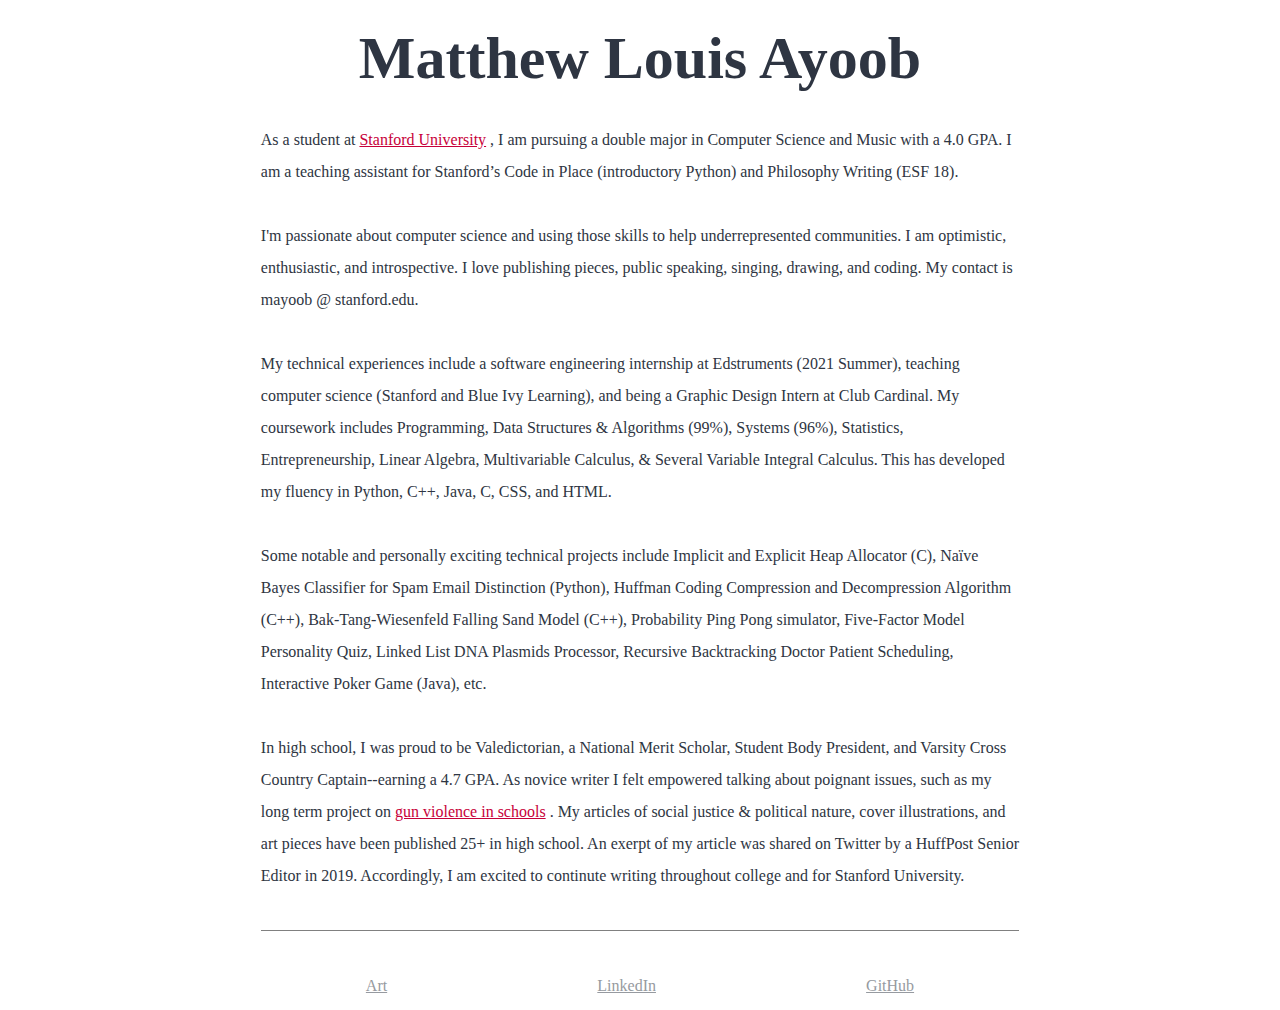
==== index.html @ e0139ad5 "Update index.html" ====
<!DOCTYPE html>
<link rel="apple-touch-icon" sizes="180x180" href="/apple-touch-icon.png">
<link rel="icon" type="image/png" sizes="32x32" href="/favicon-32x32.png">
<link rel="icon" type="image/png" sizes="16x16" href="/favicon-16x16.png">
<link rel="manifest" href="/site.webmanifest">
<html>
    <head>
        <title>Plates</title>
        <meta http-equiv="Content-Type" content="text/html; charset=UTF-8">
        <meta name="viewport" content="width=device-width, initial-scale=1">
        <link rel="stylesheet" href="matthewayoob.css">
        <link rel="stylesheet" href="style.css">
    </head>
    <body>
        <div class = "content">
            <h1> Matthew Louis Ayoob </h1>
<!-- <img class="image" src="headshot.jpg" style="
    max-width: 50% !important;
    height: "600" !important;
    align-self: center !important;
">            
                <p>
                    If you were to ask my friends, "What is Matthew Ayoob like?", they would most definitely respond that my art is fundamental to my personality. I was a violinist in the West Virginia Youth Strings and Symphony Orchestra for my entire high school career and was even the sole member of the West Virginia Youth Symphony's Board of Directors. Since 2011, I have studied violin. In 2017, I performed in Hungary, Slovakia, & the Czech Republic with my symphony, a cinematic experience. I was Maestro of West Virginia Youth Strings’ performance of “Slavonic Dance” in 2019 for a venue of 3,000. Since 2018, I have studied at the Academy of Music for vocal performance, having 6 solo recitals (performing one each in Italian and French). As a National Anthem Vocal Soloist, I performed at sporting events and heritage festivals 11 times. Studio art has been a part of my life for as long as I can remember. When I attended the WV Governor's School for the Arts, studying technique strengthened my artistic passion. I was the “Crowd Favorite” art piece for the FestivALL teen art show and exhibited in Gallery Eleven/Art Walk and in the Clay Center (2016-2018). I have been cast in a plethora of lead roles in my community and my high school Drama Club. One of my greatest disappointments was the cancellation of "Into the Woods" due to COVID-19, as I was so ready to be "The Baker". My propensity toward many art forms is something I plan to continue in my pursuit of academia, and I plan to design in the future--parlaying my love of computer science and studio art. 
                </p>  -->  

                <p>                 
                As a student at 
                <a href="https://www.stanford.edu"_blank>Stanford University</a>
                , I am pursuing a double major in Computer Science and Music with a 4.0 GPA. I am a teaching assistant for Stanford’s Code in Place (introductory Python)  and Philosophy Writing (ESF 18). 
                </p>
           <!--  <p>
                My experience in coding includes java, python, html, and CSS. My long term projects in java include a poker game, a matching game, a bifid cypher cryptography project, and a data set analyzer.
            </p>  --> 
            <p> 
            I'm passionate about computer science and using those skills to help underrepresented communities. I am optimistic, enthusiastic, and introspective. I love publishing pieces, public speaking, singing, drawing, and coding. My contact is mayoob @ stanford.edu.
            </p>
            <p> 
           My technical experiences include a software engineering internship at Edstruments (2021 Summer), teaching computer science (Stanford and Blue Ivy Learning), and being a Graphic Design Intern at Club Cardinal. My coursework includes Programming, Data Structures & Algorithms (99%), Systems (96%), Statistics, Entrepreneurship, Linear Algebra, Multivariable Calculus, & Several Variable Integral Calculus. This has developed my fluency in Python, C++, Java, C, CSS, and HTML.
            </p>
             <p> 
            Some notable and personally exciting technical projects include Implicit and Explicit Heap Allocator (C), Naïve Bayes Classifier for Spam Email Distinction (Python), Huffman Coding Compression and Decompression Algorithm (C++), Bak-Tang-Wiesenfeld Falling Sand Model (C++), Probability Ping Pong simulator, Five-Factor Model Personality Quiz, Linked List DNA Plasmids Processor, Recursive Backtracking Doctor Patient Scheduling, Interactive Poker Game (Java), etc.
            </p>
             <p> 
            In high school, I was proud to be Valedictorian, a National Merit Scholar, Student Body President, and Varsity Cross Country Captain--earning a 4.7 GPA.  As novice writer I felt empowered talking about poignant issues, such as my long term project on 
                <a href="https://www.wvgazettemail.com/flipside/flipside_opinion/is-arming-teachers-the-answer-to-school-shootings-flipside/article_0d3d2e66-1cf5-5d68-972a-c337033ba9de.html"_blank>gun violence in schools</a>
                . My articles of social justice & political nature, cover illustrations, and art pieces have been published 25+ in high school. An exerpt of my article was shared on Twitter by a HuffPost Senior Editor in 2019. Accordingly, I am excited to continute writing throughout college and for Stanford University.
                 </p>
      <!--     
            My community involvement ranges from 31x published articles (Stanford Daily, WV Gazette Mail) with an article shared by HuffPost Senior Editor, 20x National Anthem Soloist, Awarded Visual Artist (Expressionism, Pointillism), Violin performances in Hungary, Slovakia, & the Czech Republic (2017),  Stanford Music Scholarship (4x), HRI Fellowship, Multiracial Identified Community Fellowship, Stanford Education/Youth Development Fellow, ASES Business Society, AP Scholar with Distinction (2x), & WV Governor’s School Scholarship (4x), and being a frequent tutor in computer science and english. 
                Throughout my high school career, I frequently was published in my state's largest paper, 
                <a href="https://www.wvgazettemail.com/search/?sd=desc&l=25&sort=relevance&f=html&t=article%2Cvideo%2Cyoutube%2Ccollection&app=editorial&nsa=eedition&q=Matthew+Ayoob"_blank>The West Virginia Gazette-Mail</a>
                . As novice writer I felt empowered talking about poignant issues, such as my long term project on 
                <a href="https://www.wvgazettemail.com/flipside/flipside_opinion/is-arming-teachers-the-answer-to-school-shootings-flipside/article_0d3d2e66-1cf5-5d68-972a-c337033ba9de.html"_blank>gun violence in schools</a>
                . My articles of social justice & political nature, cover illustrations, and art pieces have been published 25+ in high school. An exerpt of my article was shared on Twitter by a HuffPost Senior Editor in 2019. Accordingly, I am excited to continute writing throughout college and for Stanford University.
            </p>
            <p> 
                I was honored to be a National Merit Finalist and valedictorian of my high school, finishing with a GPA of 4.66, the highest possible. I was the sole candidate from my high school for the U.S. Presidential Scholars Program and placed at West Virginia Math Field Day in 2020. My academic prowess was also applied to my AP tests, being awarded AP Scholar with Distinction in 2019 and 2020. However, I knew I could not focus my energy merely in the classroom. I was proud to be elected as class representative all my years of high school and for that to culminate in Student Body President my senior year. In Cross Country, I worked my way to be Varsity Captain in both junior and senior year after running since sixth grade. 
                Each summer, being selected for and attending every West Virginia Governor's School led me to design an original product ("Caja Case"), diversify my artistic portfolio, brainstorm energy alternatives, and break down casino games mathematically. When I was not enjoying those enriching camps, I would spend my free time as a volunteer for the Ronald McDonald House Charities. Words cannot describe how my time there shifted my world view, opening mind to life's relativity.
            </p>
            <p>
                Early sophomore year, I started my own tutoring business.
              <!--   <a href="https://www.facebook.com/MatthewAyoobTutoringService/"_blank>Matthew Tutors </a>  --> 
        <hr>
        <ul class="links">
                <li>
                    <a href="https://instagram.com/ayomatthew" class="footer">Art</a>
                </li>
                <li>
                    <a href="https://www.linkedin.com/in/matthewayoob/" class="footer">LinkedIn</a>
                </li>
                <li>
                    <a href="https://github.com/matthewayoob" class="footer">GitHub</a>
                </li>
             
         
               
            </ul>
        </div>
    </body>
</html>
---- matthewayoob.css ----
matthewayoob.css
/* The classes */

body {
    display: flex;
    justify-content: center;

    width: 100%;
    height: 100%;
    min-height: 596px;
    margin: 0;
    box-sizing: border-box;
    background:  #FEFCFF;

    -webkit-font-smoothing: antialiased;
    -moz-osx-font-smoothing: grayscale;
}

.content {
    display: flex;
    flex-direction: column;
    align-items: left;
    justify-content: center;
    margin: auto;

    max-width: 60%;
    width: 100%;
    height: auto;
    padding: 0 24px;
}

hr {
    display: block;
    box-sizing: border-box;

    height: 40px;
    margin: 0;
    border: none;
    border-top: 1px solid #808080;
    background: none;
    margin-top: 22px;
    display: flex;
    justify-content: center;
}

ul.links {
    display: flex;
    flex-wrap: wrap;

    margin: 0; 
    padding: 0;
    list-style: none;
}

ul.links>li {
    margin: auto;
    font-size: 16px;
    font-family: 'PT Serif', Georgia, serif;
    font-style: normal;
    font-weight: normal;
    color: #C70039;
    line-height: 32px;
}

/* Text */

h1 {
    font-size: 60px;
    font-family: 'Cormorant Garamond', Georgia, serif;
    font-style: normal;
    font-weight: bold;
    color: #2E3542;
    line-height: 40px;
    margin: auto;
    padding: 30px 0px 30px 0px;
}

p {
    font-size: 16px;
    font-family: 'PT Serif', Georgia, serif;
    font-style: normal;
    font-weight: normal;
    color: #2E3542;
    line-height: 32px;
}

::selection {
    background: #fcdcde;
    color: #000000; 
}
  
::-moz-selection {
    background: #fcdcde;
    color: #C70039; 
}

a {
    color: #C70039;
}

a:hover {
    color:#adb1ff;
}

a.footer {
    color: #969AA0;
}

a.footer:hover {
    color: #C0C2C6;
}

/* Queries */

@media only screen and (max-width: 400px) {
    body {
        height: auto;
    }
    .content {
        justify-content: flex-start;
        padding: 48px 24px;
        max-width: 85% !important;
    }
img {
    max-width: 80% !important;
    height: auto !important;
    align-self: center !important;
}

}

}
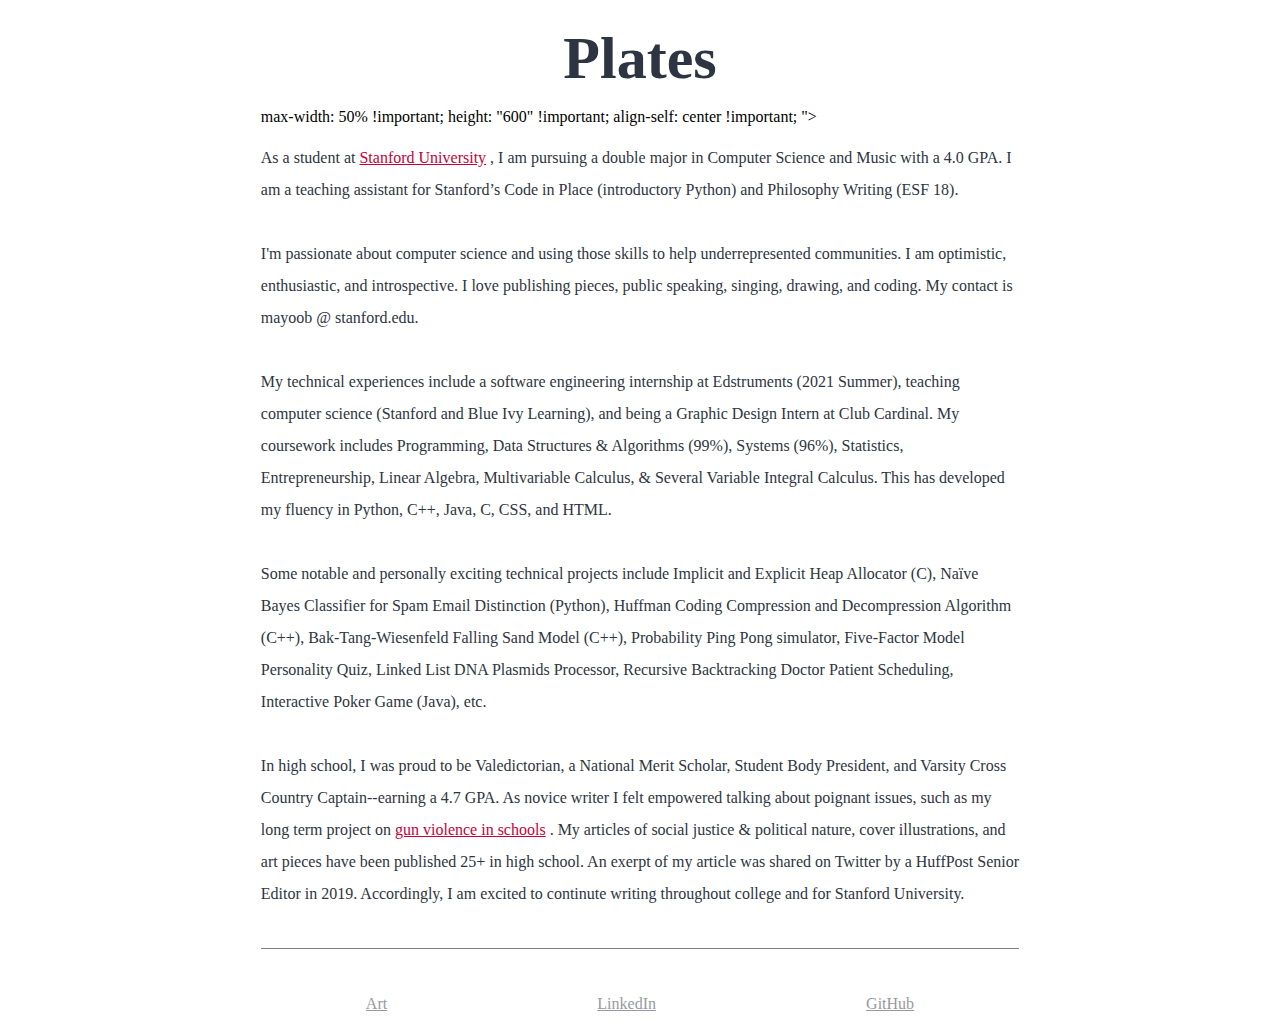
==== commit 6831f0fd: "Update index.html" ====
--- a/index.html
+++ b/index.html
@@ -13,15 +13,11 @@
     </head>
     <body>
         <div class = "content">
-            <h1> Matthew Louis Ayoob </h1>
-<!-- <img class="image" src="headshot.jpg" style="
+            <h1>Plates </h1>
     max-width: 50% !important;
     height: "600" !important;
     align-self: center !important;
 ">            
-                <p>
-                    If you were to ask my friends, "What is Matthew Ayoob like?", they would most definitely respond that my art is fundamental to my personality. I was a violinist in the West Virginia Youth Strings and Symphony Orchestra for my entire high school career and was even the sole member of the West Virginia Youth Symphony's Board of Directors. Since 2011, I have studied violin. In 2017, I performed in Hungary, Slovakia, & the Czech Republic with my symphony, a cinematic experience. I was Maestro of West Virginia Youth Strings’ performance of “Slavonic Dance” in 2019 for a venue of 3,000. Since 2018, I have studied at the Academy of Music for vocal performance, having 6 solo recitals (performing one each in Italian and French). As a National Anthem Vocal Soloist, I performed at sporting events and heritage festivals 11 times. Studio art has been a part of my life for as long as I can remember. When I attended the WV Governor's School for the Arts, studying technique strengthened my artistic passion. I was the “Crowd Favorite” art piece for the FestivALL teen art show and exhibited in Gallery Eleven/Art Walk and in the Clay Center (2016-2018). I have been cast in a plethora of lead roles in my community and my high school Drama Club. One of my greatest disappointments was the cancellation of "Into the Woods" due to COVID-19, as I was so ready to be "The Baker". My propensity toward many art forms is something I plan to continue in my pursuit of academia, and I plan to design in the future--parlaying my love of computer science and studio art. 
-                </p>  -->  
 
                 <p>                 
                 As a student at 
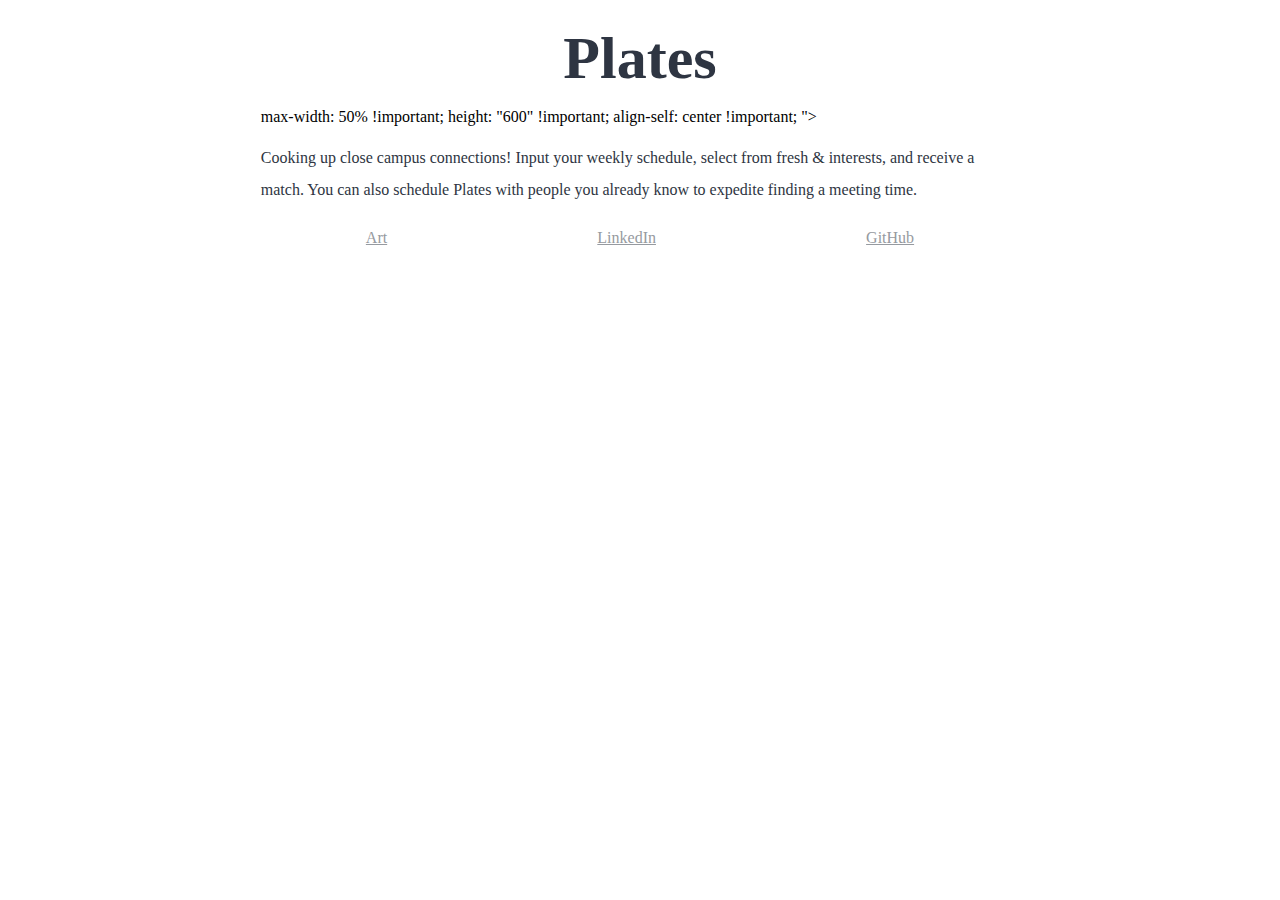
==== commit 356e002b: "Update index.html" ====
--- a/index.html
+++ b/index.html
@@ -20,43 +20,8 @@
 ">            
 
                 <p>                 
-                As a student at 
-                <a href="https://www.stanford.edu"_blank>Stanford University</a>
-                , I am pursuing a double major in Computer Science and Music with a 4.0 GPA. I am a teaching assistant for Stanford’s Code in Place (introductory Python)  and Philosophy Writing (ESF 18). 
-                </p>
-           <!--  <p>
-                My experience in coding includes java, python, html, and CSS. My long term projects in java include a poker game, a matching game, a bifid cypher cryptography project, and a data set analyzer.
-            </p>  --> 
-            <p> 
-            I'm passionate about computer science and using those skills to help underrepresented communities. I am optimistic, enthusiastic, and introspective. I love publishing pieces, public speaking, singing, drawing, and coding. My contact is mayoob @ stanford.edu.
+                Cooking up close campus connections! Input your weekly schedule, select from fresh & interests, and receive a match. You can also schedule Plates with people you already know to expedite finding a meeting time.
             </p>
-            <p> 
-           My technical experiences include a software engineering internship at Edstruments (2021 Summer), teaching computer science (Stanford and Blue Ivy Learning), and being a Graphic Design Intern at Club Cardinal. My coursework includes Programming, Data Structures & Algorithms (99%), Systems (96%), Statistics, Entrepreneurship, Linear Algebra, Multivariable Calculus, & Several Variable Integral Calculus. This has developed my fluency in Python, C++, Java, C, CSS, and HTML.
-            </p>
-             <p> 
-            Some notable and personally exciting technical projects include Implicit and Explicit Heap Allocator (C), Naïve Bayes Classifier for Spam Email Distinction (Python), Huffman Coding Compression and Decompression Algorithm (C++), Bak-Tang-Wiesenfeld Falling Sand Model (C++), Probability Ping Pong simulator, Five-Factor Model Personality Quiz, Linked List DNA Plasmids Processor, Recursive Backtracking Doctor Patient Scheduling, Interactive Poker Game (Java), etc.
-            </p>
-             <p> 
-            In high school, I was proud to be Valedictorian, a National Merit Scholar, Student Body President, and Varsity Cross Country Captain--earning a 4.7 GPA.  As novice writer I felt empowered talking about poignant issues, such as my long term project on 
-                <a href="https://www.wvgazettemail.com/flipside/flipside_opinion/is-arming-teachers-the-answer-to-school-shootings-flipside/article_0d3d2e66-1cf5-5d68-972a-c337033ba9de.html"_blank>gun violence in schools</a>
-                . My articles of social justice & political nature, cover illustrations, and art pieces have been published 25+ in high school. An exerpt of my article was shared on Twitter by a HuffPost Senior Editor in 2019. Accordingly, I am excited to continute writing throughout college and for Stanford University.
-                 </p>
-      <!--     
-            My community involvement ranges from 31x published articles (Stanford Daily, WV Gazette Mail) with an article shared by HuffPost Senior Editor, 20x National Anthem Soloist, Awarded Visual Artist (Expressionism, Pointillism), Violin performances in Hungary, Slovakia, & the Czech Republic (2017),  Stanford Music Scholarship (4x), HRI Fellowship, Multiracial Identified Community Fellowship, Stanford Education/Youth Development Fellow, ASES Business Society, AP Scholar with Distinction (2x), & WV Governor’s School Scholarship (4x), and being a frequent tutor in computer science and english. 
-                Throughout my high school career, I frequently was published in my state's largest paper, 
-                <a href="https://www.wvgazettemail.com/search/?sd=desc&l=25&sort=relevance&f=html&t=article%2Cvideo%2Cyoutube%2Ccollection&app=editorial&nsa=eedition&q=Matthew+Ayoob"_blank>The West Virginia Gazette-Mail</a>
-                . As novice writer I felt empowered talking about poignant issues, such as my long term project on 
-                <a href="https://www.wvgazettemail.com/flipside/flipside_opinion/is-arming-teachers-the-answer-to-school-shootings-flipside/article_0d3d2e66-1cf5-5d68-972a-c337033ba9de.html"_blank>gun violence in schools</a>
-                . My articles of social justice & political nature, cover illustrations, and art pieces have been published 25+ in high school. An exerpt of my article was shared on Twitter by a HuffPost Senior Editor in 2019. Accordingly, I am excited to continute writing throughout college and for Stanford University.
-            </p>
-            <p> 
-                I was honored to be a National Merit Finalist and valedictorian of my high school, finishing with a GPA of 4.66, the highest possible. I was the sole candidate from my high school for the U.S. Presidential Scholars Program and placed at West Virginia Math Field Day in 2020. My academic prowess was also applied to my AP tests, being awarded AP Scholar with Distinction in 2019 and 2020. However, I knew I could not focus my energy merely in the classroom. I was proud to be elected as class representative all my years of high school and for that to culminate in Student Body President my senior year. In Cross Country, I worked my way to be Varsity Captain in both junior and senior year after running since sixth grade. 
-                Each summer, being selected for and attending every West Virginia Governor's School led me to design an original product ("Caja Case"), diversify my artistic portfolio, brainstorm energy alternatives, and break down casino games mathematically. When I was not enjoying those enriching camps, I would spend my free time as a volunteer for the Ronald McDonald House Charities. Words cannot describe how my time there shifted my world view, opening mind to life's relativity.
-            </p>
-            <p>
-                Early sophomore year, I started my own tutoring business.
-              <!--   <a href="https://www.facebook.com/MatthewAyoobTutoringService/"_blank>Matthew Tutors </a>  --> 
-        <hr>
         <ul class="links">
                 <li>
                     <a href="https://instagram.com/ayomatthew" class="footer">Art</a>
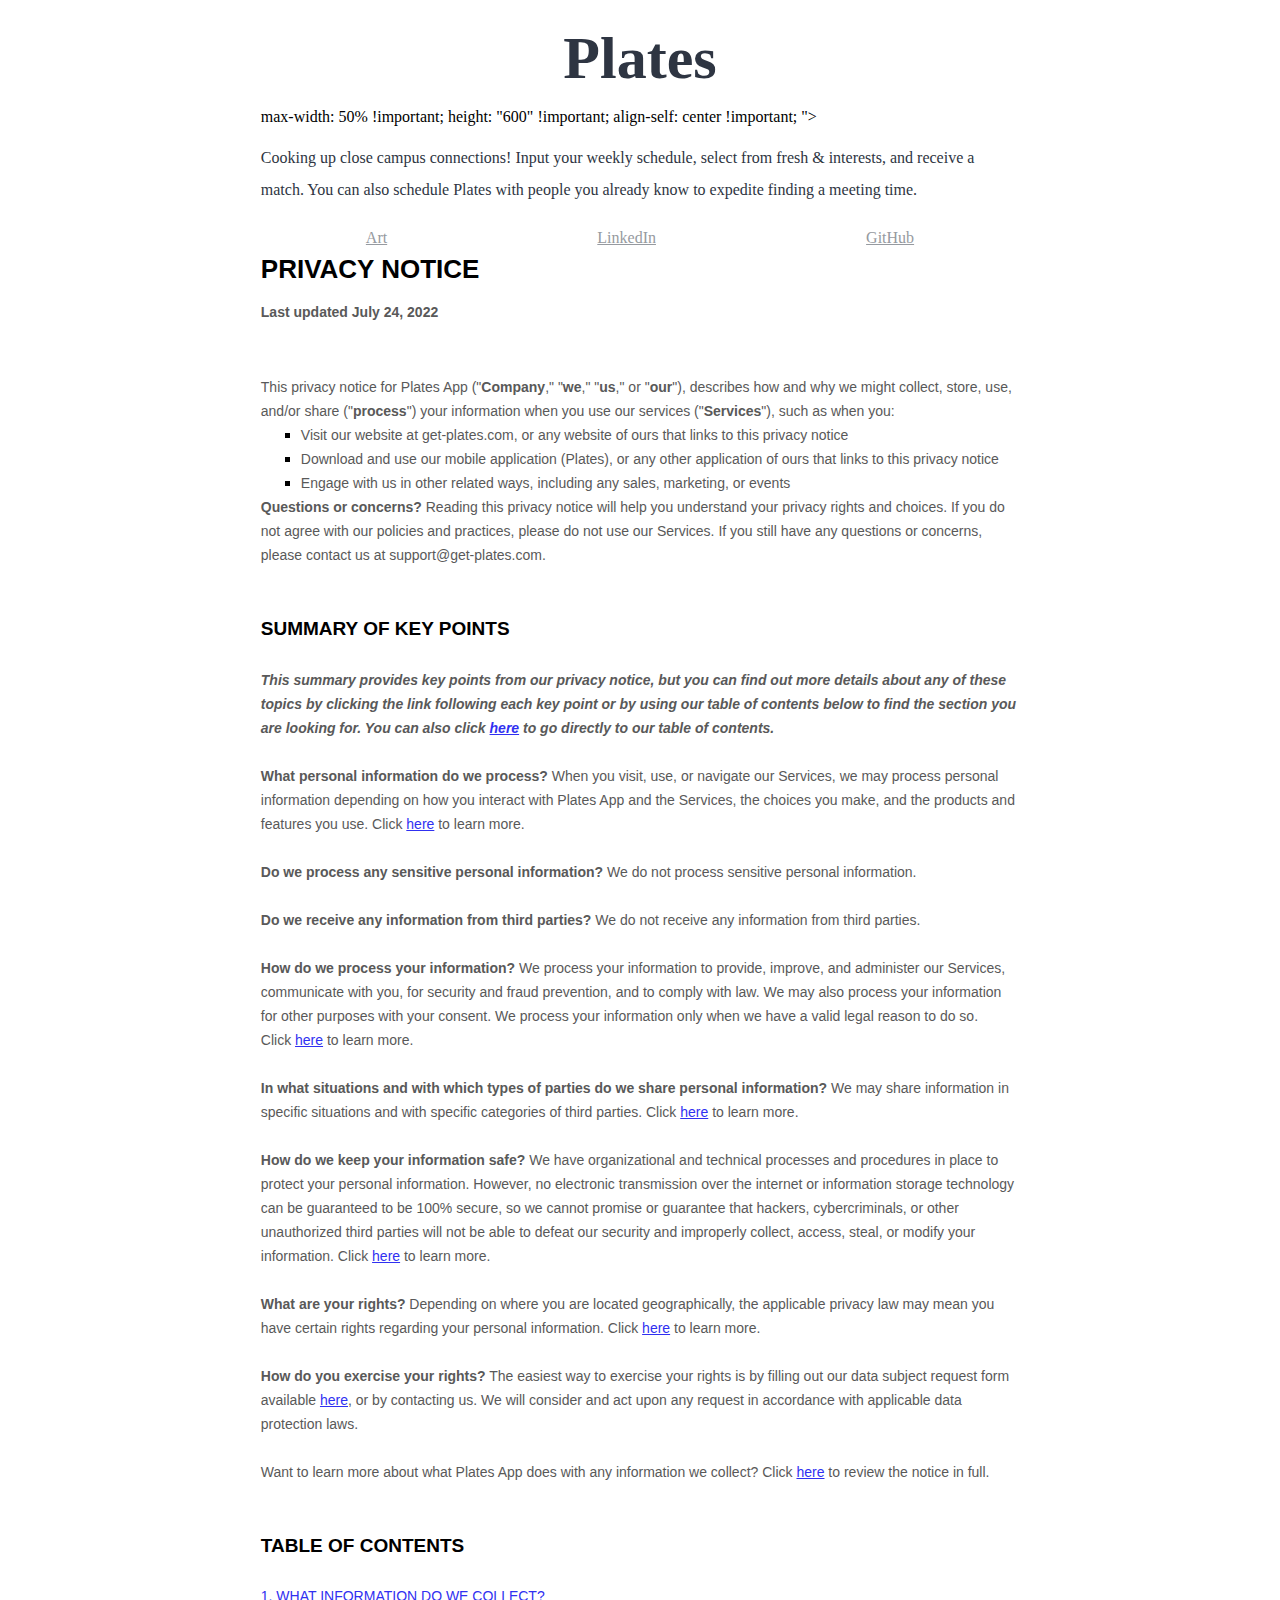
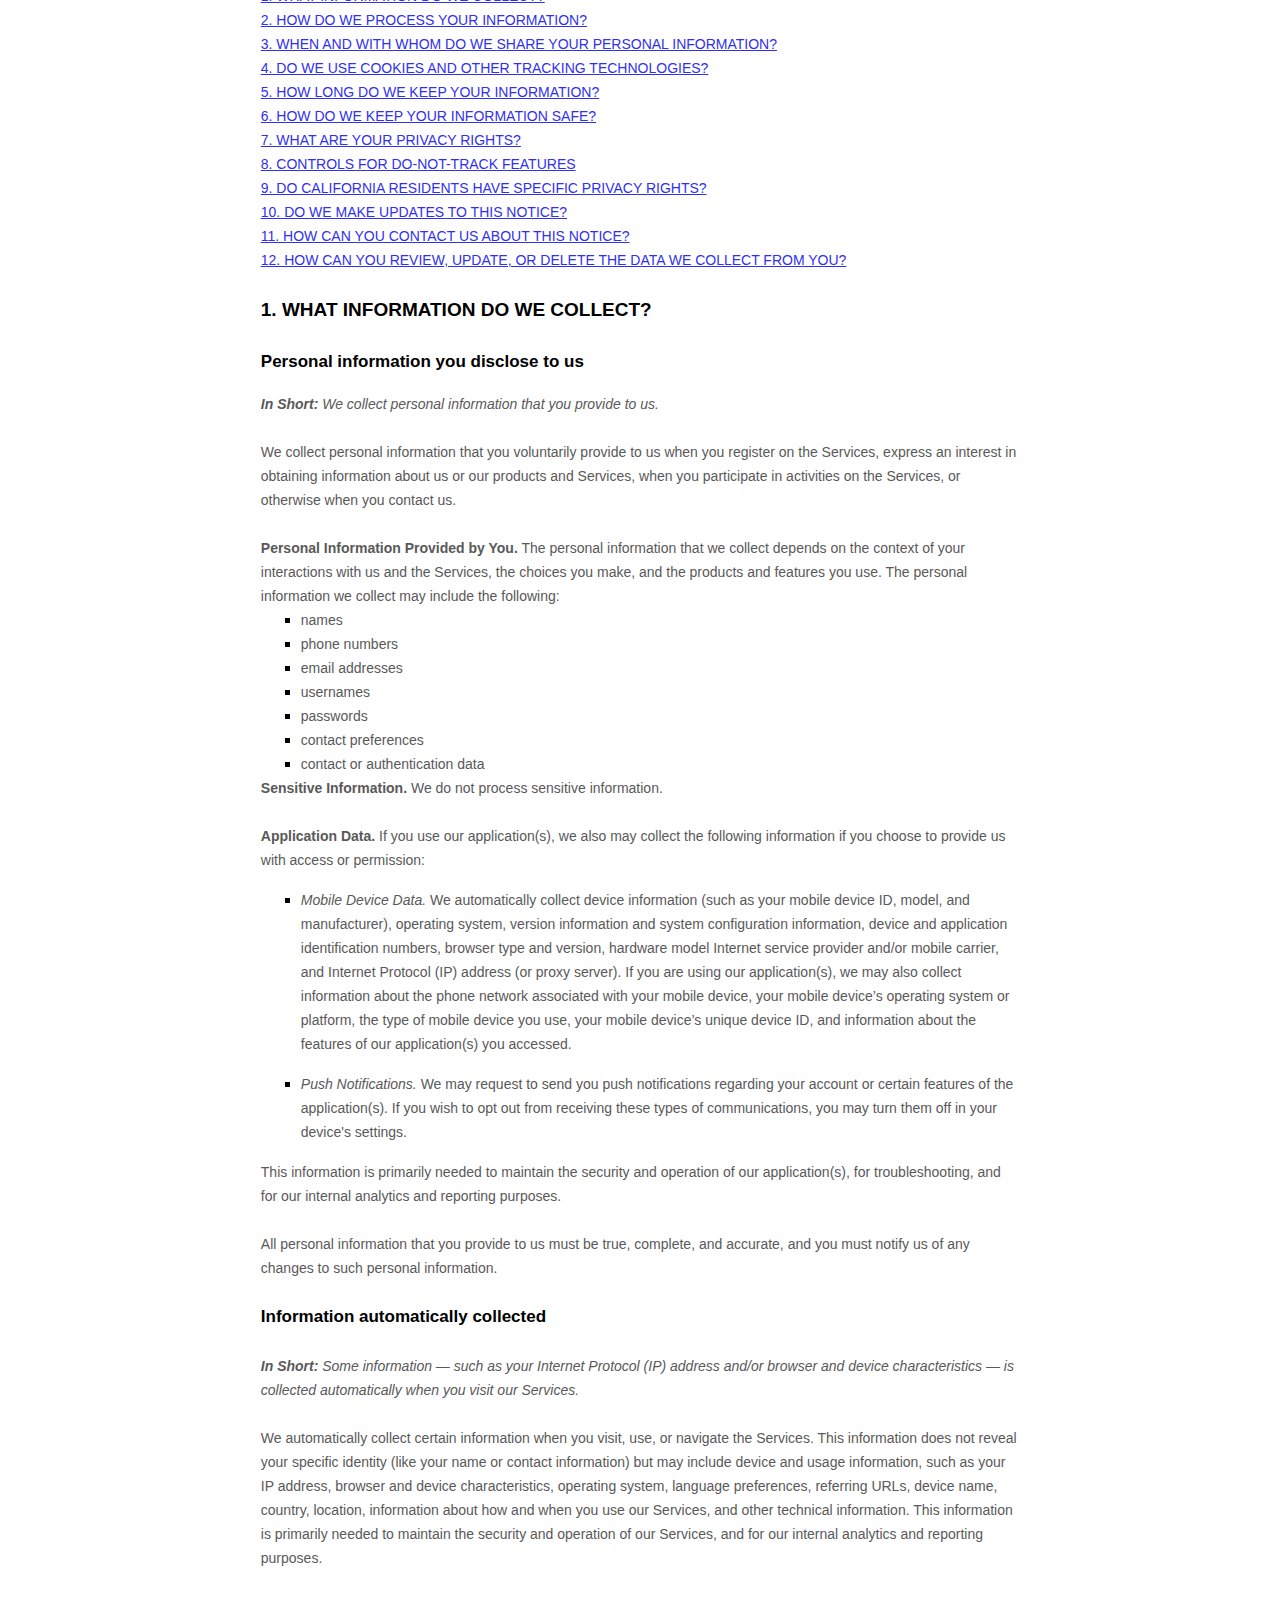
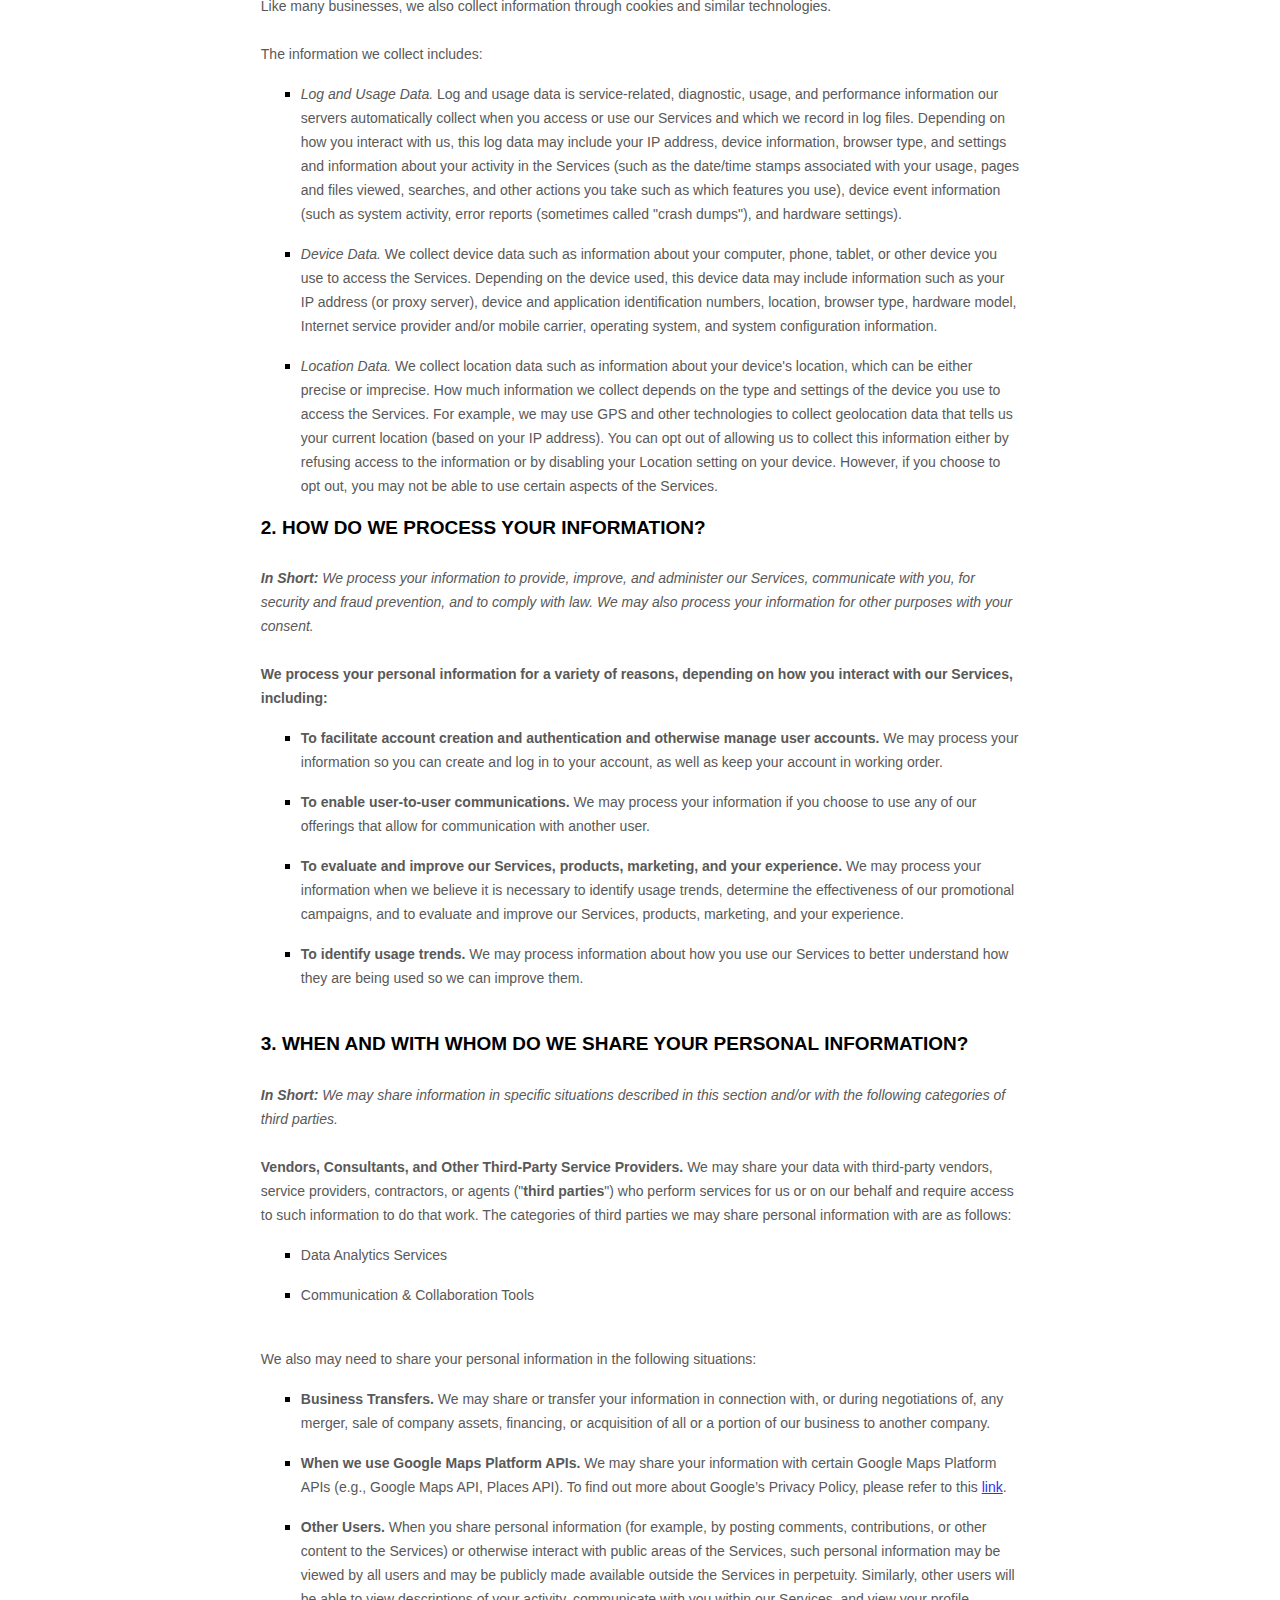
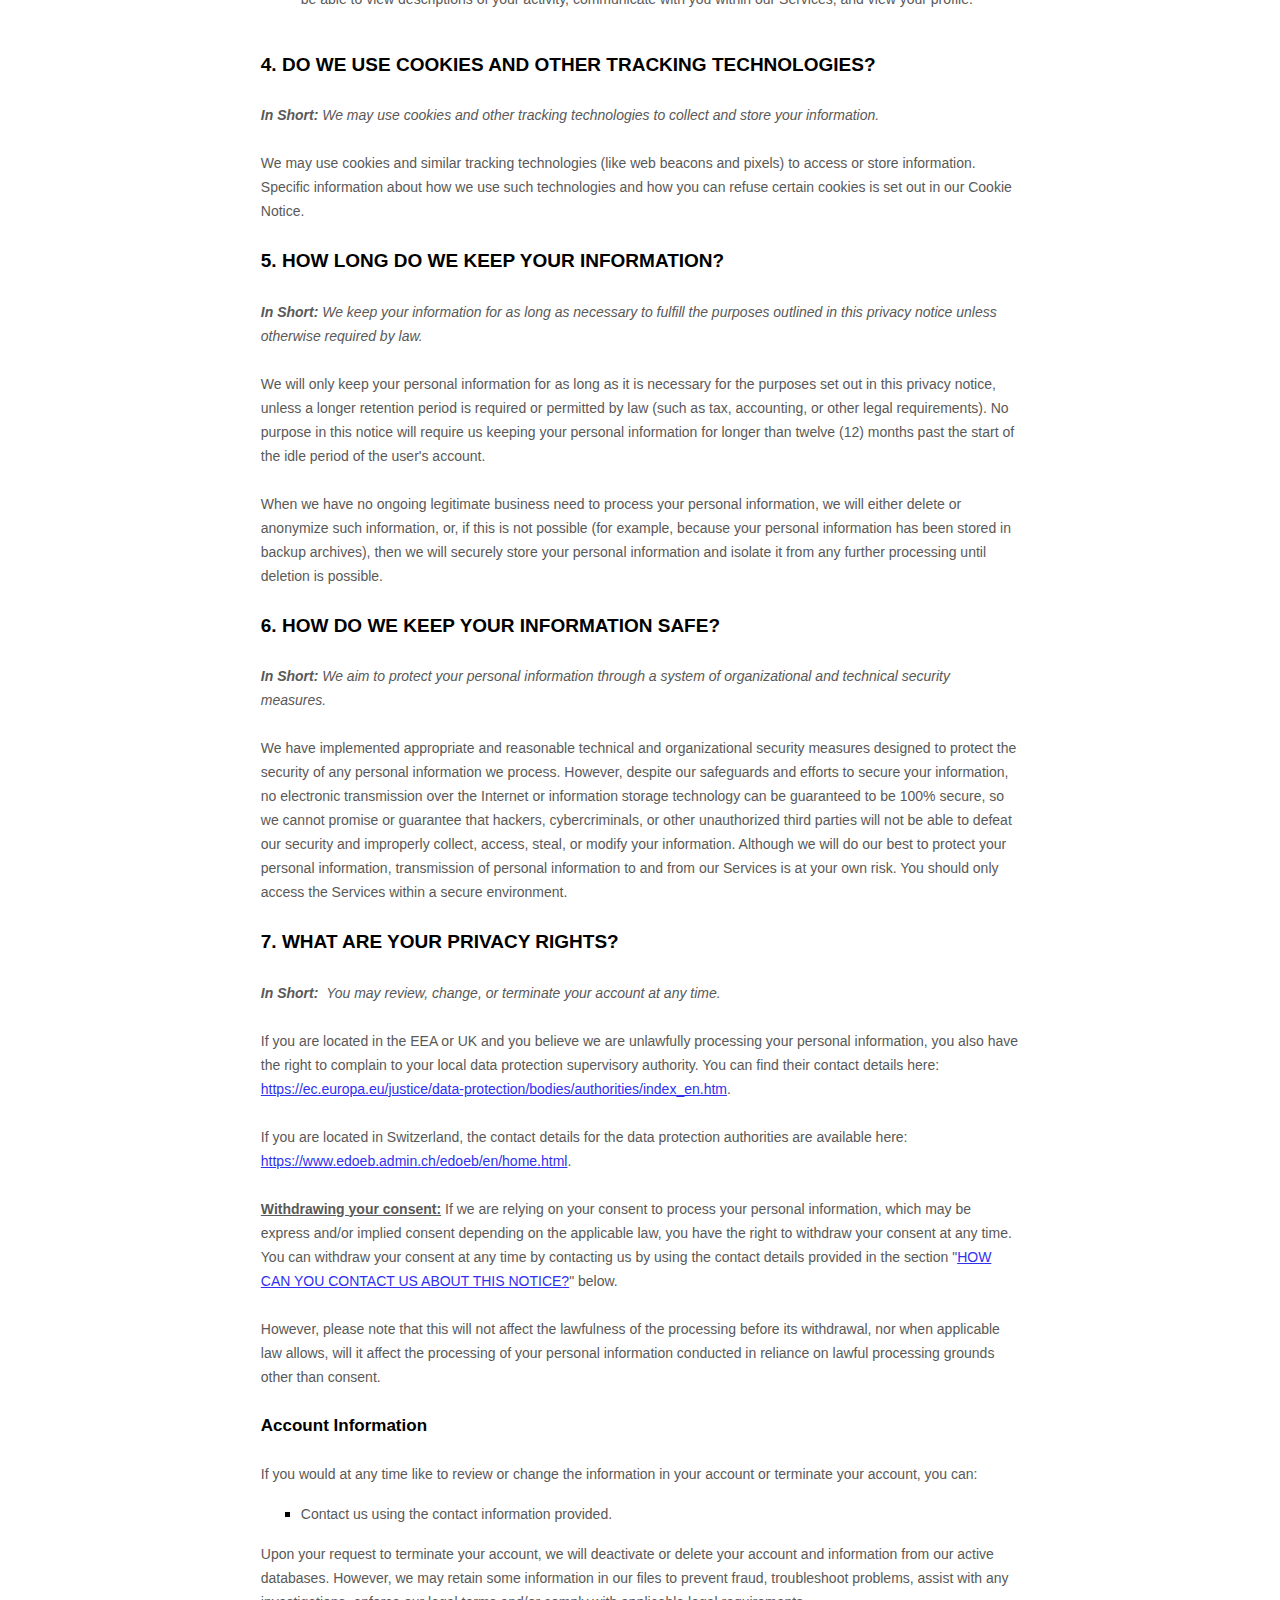
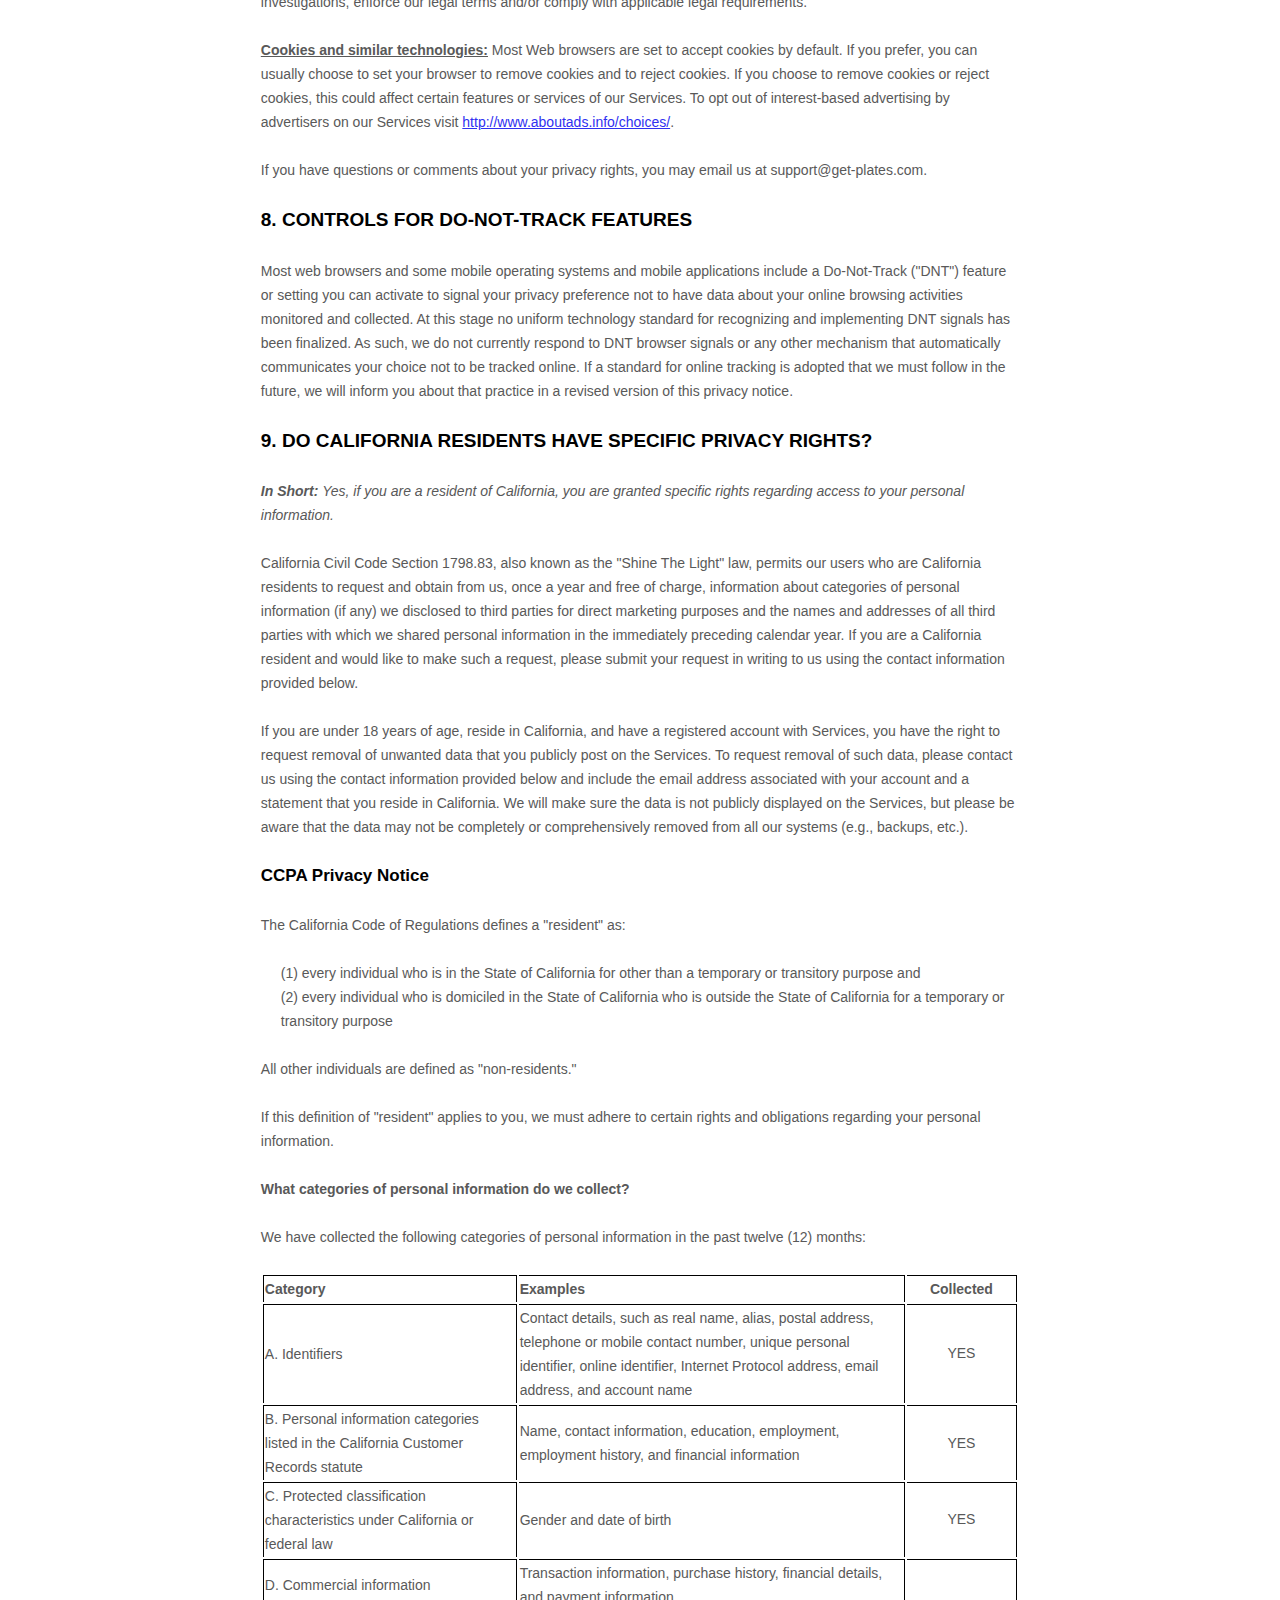
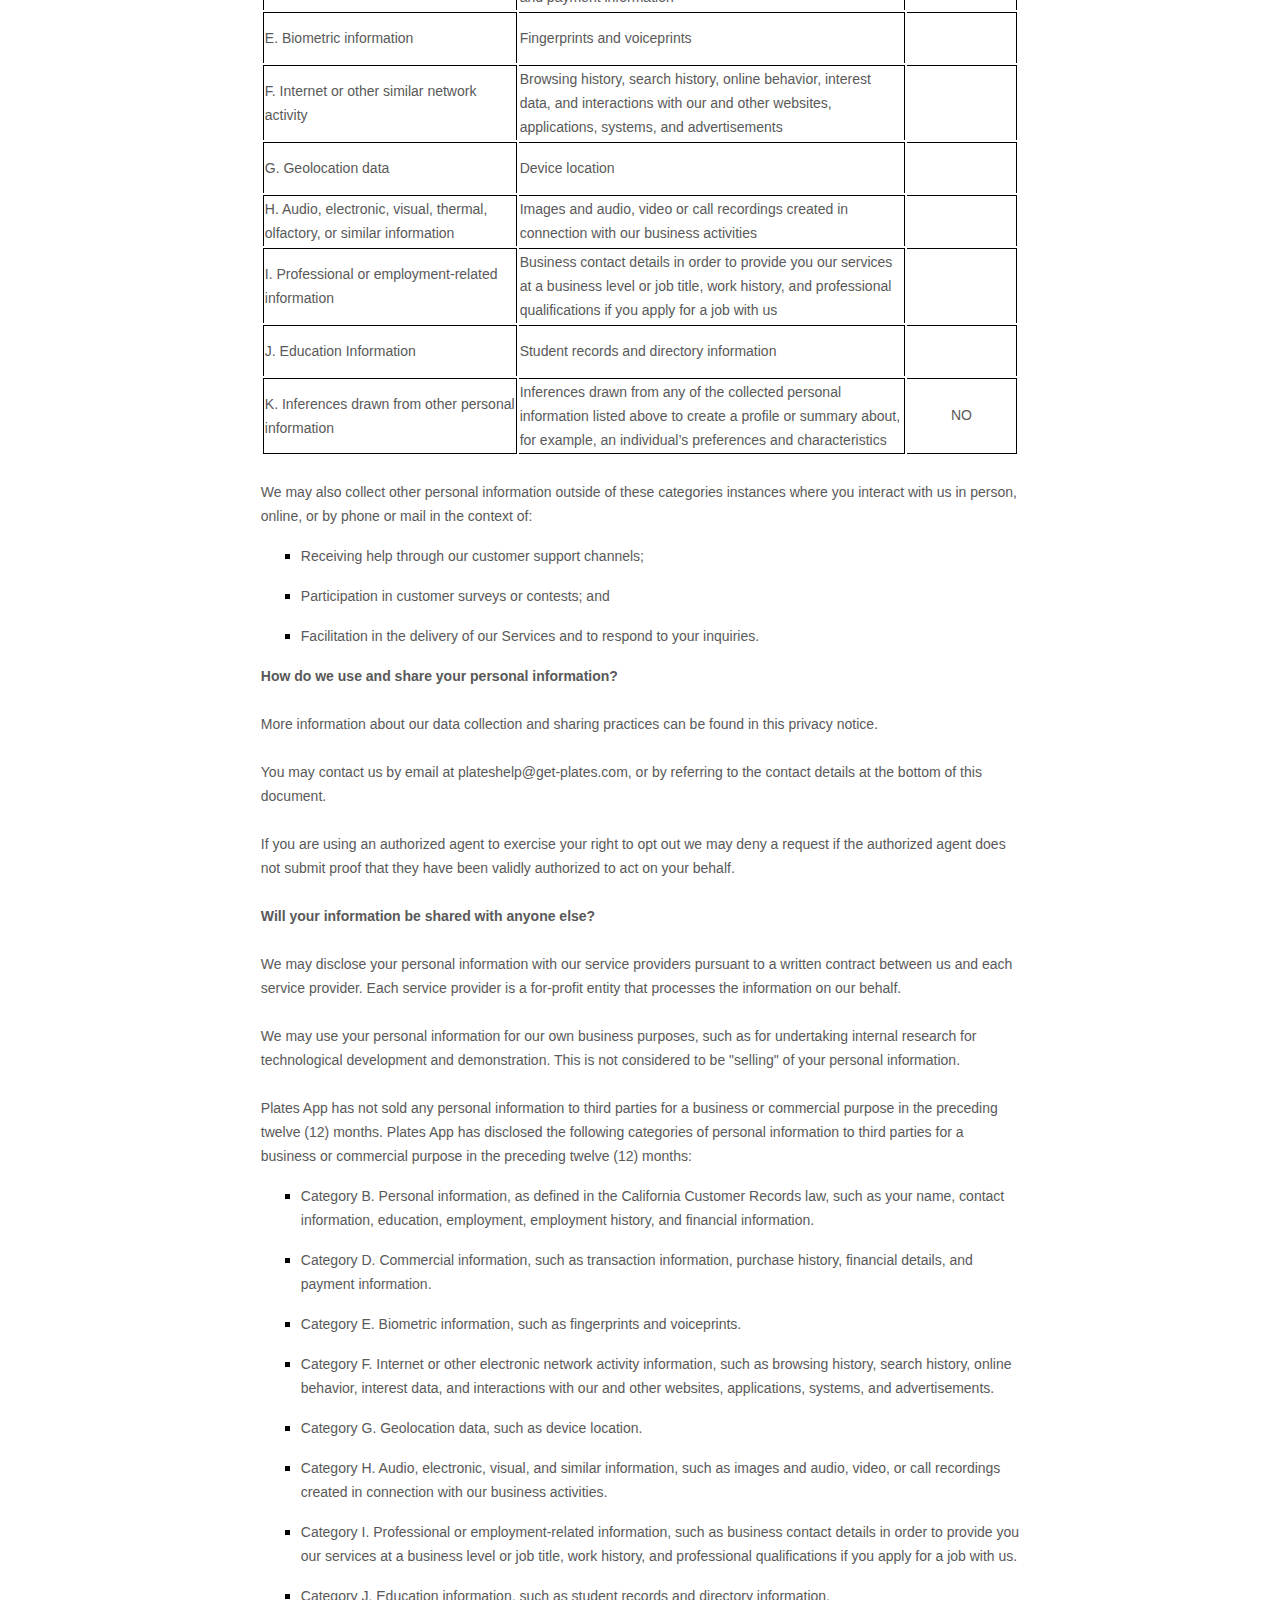
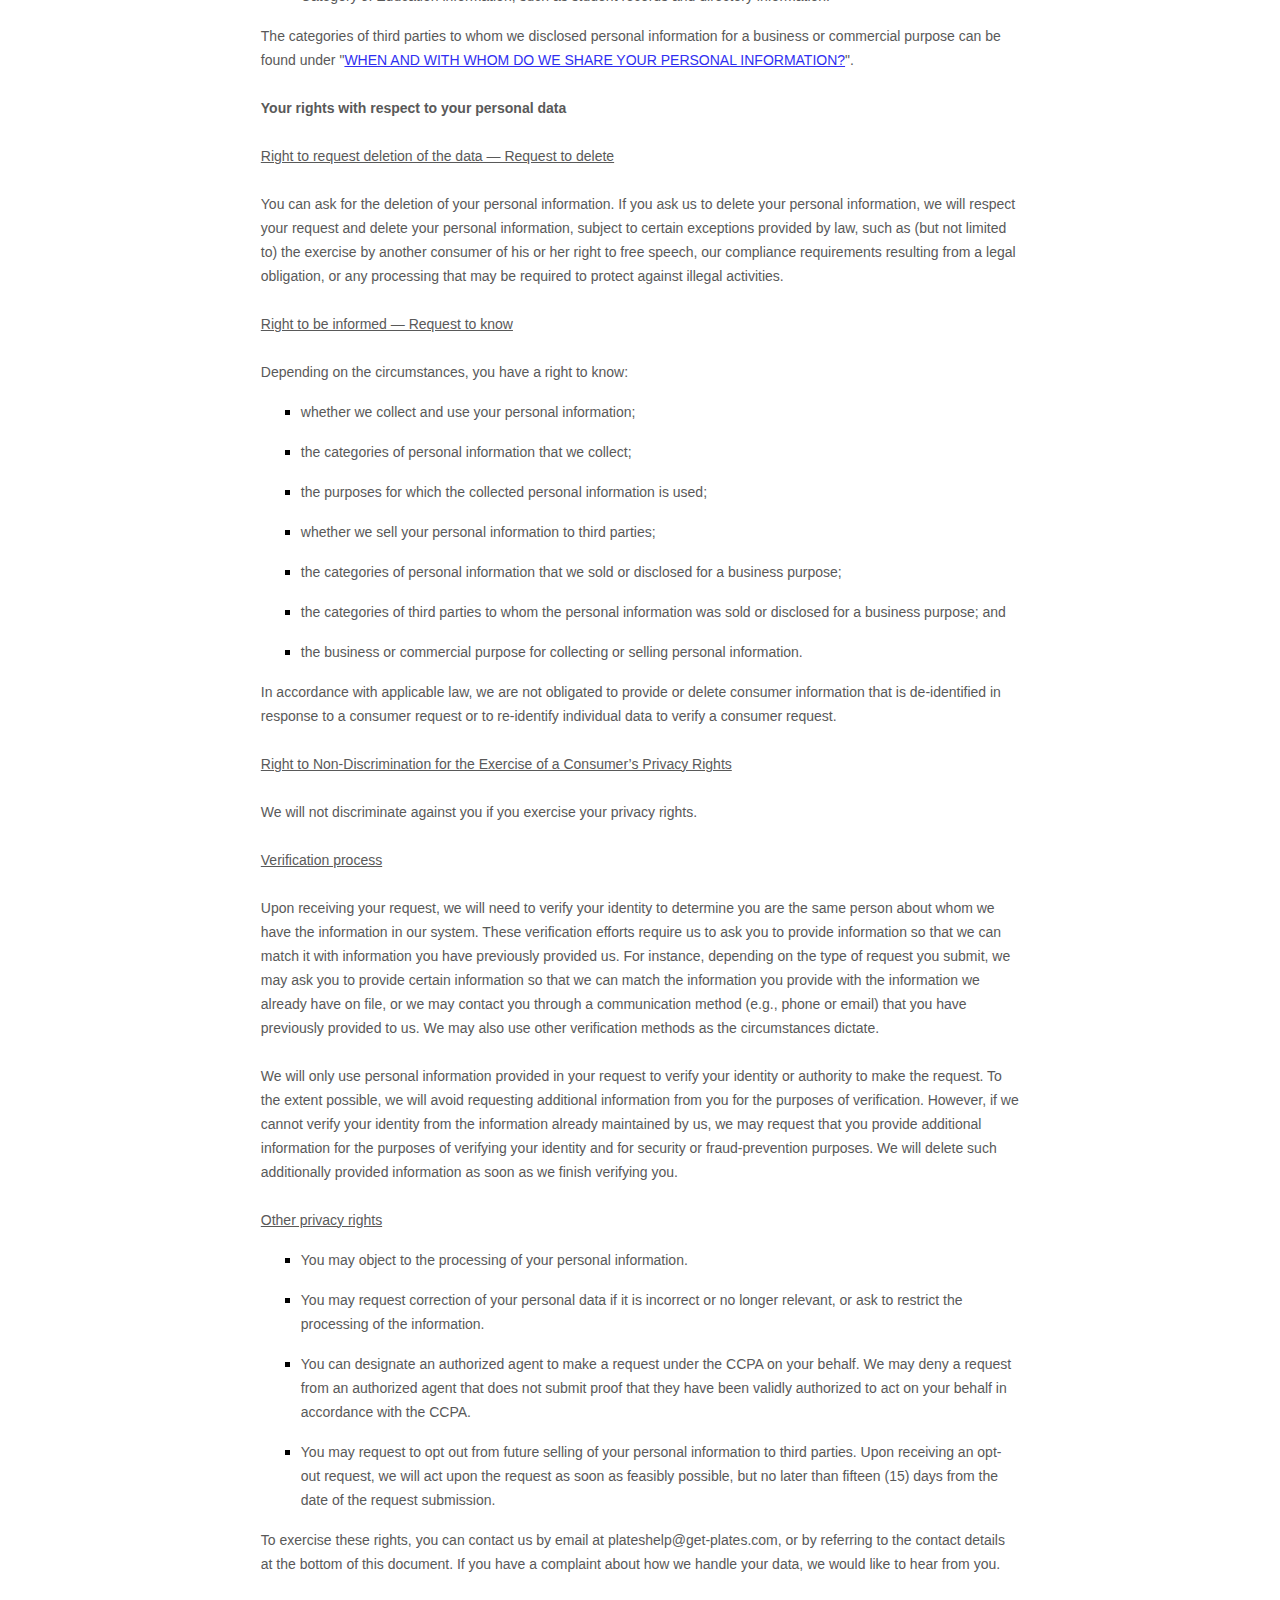
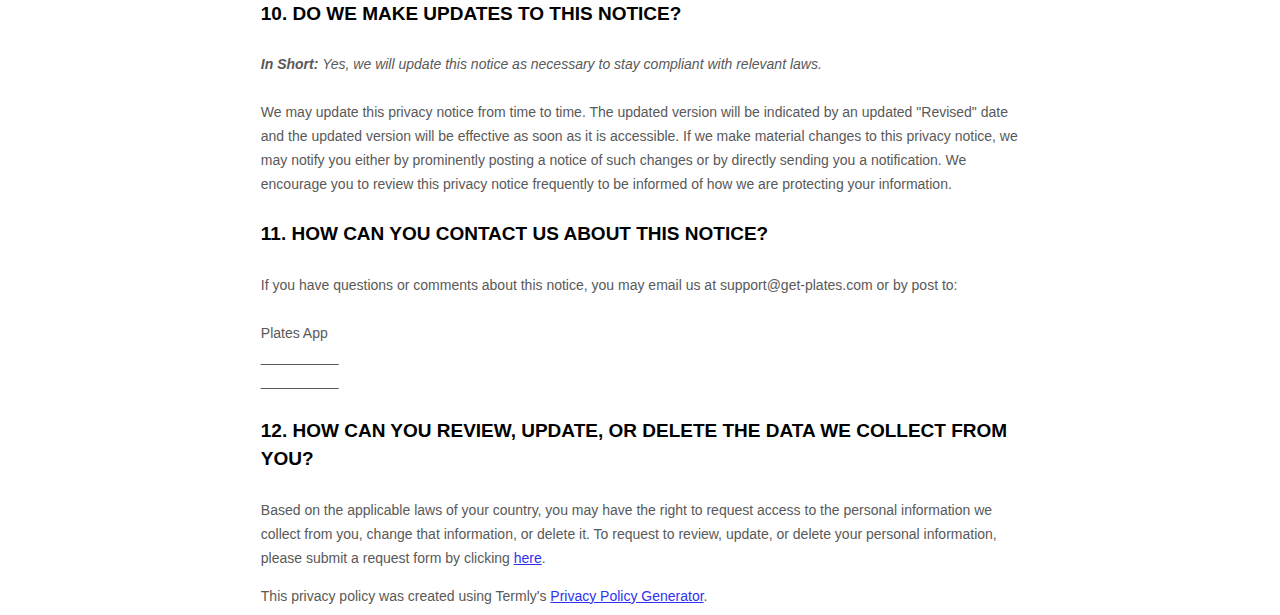
==== commit 10ae9024: "Update index.html" ====
--- a/index.html
+++ b/index.html
@@ -30,9 +30,67 @@
                     <a href="https://www.linkedin.com/in/matthewayoob/" class="footer">LinkedIn</a>
                 </li>
                 <li>
-                    <a href="https://github.com/matthewayoob" class="footer">GitHub</a>
+                    <a href="" class="footer">GitHub</a>
                 </li>
              
+            
+            
+            <style>
+  [data-custom-class='body'], [data-custom-class='body'] * {
+          background: transparent !important;
+        }
+[data-custom-class='title'], [data-custom-class='title'] * {
+          font-family: Arial !important;
+font-size: 26px !important;
+color: #000000 !important;
+        }
+[data-custom-class='subtitle'], [data-custom-class='subtitle'] * {
+          font-family: Arial !important;
+color: #595959 !important;
+font-size: 14px !important;
+        }
+[data-custom-class='heading_1'], [data-custom-class='heading_1'] * {
+          font-family: Arial !important;
+font-size: 19px !important;
+color: #000000 !important;
+        }
+[data-custom-class='heading_2'], [data-custom-class='heading_2'] * {
+          font-family: Arial !important;
+font-size: 17px !important;
+color: #000000 !important;
+        }
+[data-custom-class='body_text'], [data-custom-class='body_text'] * {
+          color: #595959 !important;
+font-size: 14px !important;
+font-family: Arial !important;
+        }
+[data-custom-class='link'], [data-custom-class='link'] * {
+          color: #3030F1 !important;
+font-size: 14px !important;
+font-family: Arial !important;
+word-break: break-word !important;
+        }
+</style>
+
+      <div data-custom-class="body">
+      <div><strong><span style="font-size: 26px;"><span data-custom-class="title">PRIVACY NOTICE</span></span></strong></div><div><br></div><div><span style="color: rgb(127, 127, 127);"><strong><span style="font-size: 15px;"><span data-custom-class="subtitle">Last updated <bdt class="question">July 24, 2022</bdt></span></span></strong></span></div><div><br></div><div><br></div><div><br></div><div style="line-height: 1.5;"><span style="color: rgb(127, 127, 127);"><span style="color: rgb(89, 89, 89); font-size: 15px;"><span data-custom-class="body_text">This privacy notice for <bdt class="question">Plates App</bdt><span style="color: rgb(89, 89, 89);"><span data-custom-class="body_text"><bdt class="block-component"></bdt></span></span> (<bdt class="block-component"></bdt>"<bdt class="block-component"></bdt><strong>Company</strong><bdt class="statement-end-if-in-editor"></bdt>," "<strong>we</strong>," "<strong>us</strong>," or "<strong>our</strong>"<bdt class="statement-end-if-in-editor"></bdt></span><span data-custom-class="body_text">), describes how and why we might collect, store, use, and/or share (<bdt class="block-component"></bdt>"<strong>process</strong>"<bdt class="statement-end-if-in-editor"></bdt>) your information when you use our services (<bdt class="block-component"></bdt>"<strong>Services</strong>"<bdt class="statement-end-if-in-editor"></bdt>), such as when you:</span></span></span><span style="font-size: 15px;"><span style="color: rgb(127, 127, 127);"><span data-custom-class="body_text"><span style="color: rgb(89, 89, 89);"><span data-custom-class="body_text"><bdt class="block-component"></bdt></span></span></span></span></span></div><ul><li style="line-height: 1.5;"><span style="font-size: 15px; color: rgb(89, 89, 89);"><span style="font-size: 15px; color: rgb(89, 89, 89);"><span data-custom-class="body_text">Visit our website<bdt class="block-component"></bdt> at <bdt class="question">get-plates.com</bdt><span style="font-size: 15px;"><span style="color: rgb(89, 89, 89);"><span data-custom-class="body_text"><span style="font-size: 15px;"><span style="color: rgb(89, 89, 89);"><bdt class="statement-end-if-in-editor">, or any website of ours that links to this privacy notice</bdt></span></span></span></span></span></span></span></span></li></ul><div><bdt class="block-component"><span style="font-size: 15px;"><span style="font-size: 15px;"><span style="color: rgb(127, 127, 127);"><span data-custom-class="body_text"><span style="color: rgb(89, 89, 89);"><span data-custom-class="body_text"><bdt class="block-component"></bdt></span></span></span></span></span></span></bdt></div><ul><li style="line-height: 1.5;"><span style="font-size: 15px; color: rgb(89, 89, 89);"><span style="font-size: 15px; color: rgb(89, 89, 89);"><span data-custom-class="body_text">Download and use<bdt class="block-component"></bdt> our mobile application<bdt class="block-component"></bdt> (<bdt class="question">Plates)<span style="font-size: 15px; color: rgb(89, 89, 89);"><span style="font-size: 15px; color: rgb(89, 89, 89);"><span data-custom-class="body_text"><span style="font-size: 15px;"><span style="color: rgb(89, 89, 89);"><span data-custom-class="body_text"><span style="font-size: 15px;"><span style="color: rgb(89, 89, 89);"><bdt class="statement-end-if-in-editor">,</bdt></span></span></span></span></span></span></span></span></bdt></span><span data-custom-class="body_text"><span style="font-size: 15px;"><span style="color: rgb(89, 89, 89);"><span data-custom-class="body_text"><span style="font-size: 15px;"><span style="color: rgb(89, 89, 89);"><bdt class="statement-end-if-in-editor"><bdt class="block-component"> or any other application of ours that links to this privacy notice</bdt></bdt></span></span></span></span></span></span></span></span></li></ul><div style="line-height: 1.5;"><span style="font-size: 15px;"><span style="color: rgb(127, 127, 127);"><span data-custom-class="body_text"><span style="color: rgb(89, 89, 89);"><span data-custom-class="body_text"><bdt class="block-component"></bdt></span></span></span></span></span></div><ul><li style="line-height: 1.5;"><span style="font-size: 15px; color: rgb(89, 89, 89);"><span style="font-size: 15px; color: rgb(89, 89, 89);"><span data-custom-class="body_text">Engage with us in other related ways, including any sales, marketing, or events<span style="font-size: 15px;"><span style="color: rgb(89, 89, 89);"><span data-custom-class="body_text"><span style="font-size: 15px;"><span style="color: rgb(89, 89, 89);"><bdt class="statement-end-if-in-editor"></bdt></span></span></span></span></span></span></span></span></li></ul><div style="line-height: 1.5;"><span style="font-size: 15px;"><span style="color: rgb(127, 127, 127);"><span data-custom-class="body_text"><strong>Questions or concerns? </strong>Reading this privacy notice will help you understand your privacy rights and choices. If you do not agree with our policies and practices, please do not use our Services. If you still have any questions or concerns, please contact us at <bdt class="question">support@get-plates.com</bdt>.</span></span></span></div><div style="line-height: 1.5;"><br></div><div style="line-height: 1.5;"><br></div><div style="line-height: 1.5;"><strong><span style="font-size: 15px;"><span data-custom-class="heading_1">SUMMARY OF KEY POINTS</span></span></strong></div><div style="line-height: 1.5;"><br></div><div style="line-height: 1.5;"><span style="font-size: 15px;"><span data-custom-class="body_text"><strong><em>This summary provides key points from our privacy notice, but you can find out more details about any of these topics by clicking the link following each key point or by using our table of contents below to find the section you are looking for. You can also click </em></strong></span></span><a data-custom-class="link" href="#toc"><span style="font-size: 15px;"><span data-custom-class="body_text"><strong><em>here</em></strong></span></span></a><span style="font-size: 15px;"><span data-custom-class="body_text"><strong><em> to go directly to our table of contents.</em></strong></span></span></div><div style="line-height: 1.5;"><br></div><div style="line-height: 1.5;"><span style="font-size: 15px;"><span data-custom-class="body_text"><strong>What personal information do we process?</strong> When you visit, use, or navigate our Services, we may process personal information depending on how you interact with <bdt class="block-component"></bdt><bdt class="question">Plates App</bdt><bdt class="statement-end-if-in-editor"></bdt> and the Services, the choices you make, and the products and features you use. Click </span></span><a data-custom-class="link" href="#personalinfo"><span style="font-size: 15px;"><span data-custom-class="body_text">here</span></span></a><span style="font-size: 15px;"><span data-custom-class="body_text"> to learn more.</span></span></div><div style="line-height: 1.5;"><br></div><div style="line-height: 1.5;"><span style="font-size: 15px;"><span data-custom-class="body_text"><strong>Do we process any sensitive personal information?</strong> <bdt class="block-component"></bdt>We do not process sensitive personal information.<bdt class="else-block"></bdt></span></span></div><div style="line-height: 1.5;"><br></div><div style="line-height: 1.5;"><span style="font-size: 15px;"><span data-custom-class="body_text"><strong>Do we receive any information from third parties?</strong> <bdt class="block-component"></bdt>We do not receive any information from third parties.<bdt class="else-block"></bdt></span></span></div><div style="line-height: 1.5;"><br></div><div style="line-height: 1.5;"><span style="font-size: 15px;"><span data-custom-class="body_text"><strong>How do we process your information?</strong> We process your information to provide, improve, and administer our Services, communicate with you, for security and fraud prevention, and to comply with law. We may also process your information for other purposes with your consent. We process your information only when we have a valid legal reason to do so. Click </span></span><a data-custom-class="link" href="#infouse"><span style="font-size: 15px;"><span data-custom-class="body_text">here</span></span></a><span style="font-size: 15px;"><span data-custom-class="body_text"> to learn more.</span></span></div><div style="line-height: 1.5;"><br></div><div style="line-height: 1.5;"><span style="font-size: 15px;"><span data-custom-class="body_text"><strong>In what situations and with which <bdt class="block-component"></bdt>types of <bdt class="statement-end-if-in-editor"></bdt>parties do we share personal information?</strong> We may share information in specific situations and with specific <bdt class="block-component"></bdt>categories of <bdt class="statement-end-if-in-editor"></bdt>third parties. Click </span></span><a data-custom-class="link" href="#whoshare"><span style="font-size: 15px;"><span data-custom-class="body_text">here</span></span></a><span style="font-size: 15px;"><span data-custom-class="body_text"> to learn more.<bdt class="block-component"></bdt></span></span></div><div style="line-height: 1.5;"><br></div><div style="line-height: 1.5;"><span style="font-size: 15px;"><span data-custom-class="body_text"><strong>How do we keep your information safe?</strong> We have <bdt class="block-component"></bdt>organizational<bdt class="statement-end-if-in-editor"></bdt> and technical processes and procedures in place to protect your personal information. However, no electronic transmission over the internet or information storage technology can be guaranteed to be 100% secure, so we cannot promise or guarantee that hackers, cybercriminals, or other <bdt class="block-component"></bdt>unauthorized<bdt class="statement-end-if-in-editor"></bdt> third parties will not be able to defeat our security and improperly collect, access, steal, or modify your information. Click </span></span><a data-custom-class="link" href="#infosafe"><span style="font-size: 15px;"><span data-custom-class="body_text">here</span></span></a><span style="font-size: 15px;"><span data-custom-class="body_text"> to learn more.<bdt class="statement-end-if-in-editor"></bdt></span></span></div><div style="line-height: 1.5;"><br></div><div style="line-height: 1.5;"><span style="font-size: 15px;"><span data-custom-class="body_text"><strong>What are your rights?</strong> Depending on where you are located geographically, the applicable privacy law may mean you have certain rights regarding your personal information. Click </span></span><a data-custom-class="link" href="#privacyrights"><span style="font-size: 15px;"><span data-custom-class="body_text">here</span></span></a><span style="font-size: 15px;"><span data-custom-class="body_text"> to learn more.</span></span></div><div style="line-height: 1.5;"><br></div><div style="line-height: 1.5;"><span style="font-size: 15px;"><span data-custom-class="body_text"><strong>How do you exercise your rights?</strong> The easiest way to exercise your rights is by filling out our data subject request form available <bdt class="block-component"></bdt></span></span><a data-custom-class="link" href="https://app.termly.io/notify/4ab307e7-1ec9-4e40-b1cb-37571b98a57e" rel="noopener noreferrer" target="_blank"><span style="font-size: 15px;"><span data-custom-class="body_text">here</span></span></a><span style="font-size: 15px;"><span data-custom-class="body_text"><bdt class="block-component"></bdt>, or by contacting us. We will consider and act upon any request in accordance with applicable data protection laws.</span></span></div><div style="line-height: 1.5;"><br></div><div style="line-height: 1.5;"><span style="font-size: 15px;"><span data-custom-class="body_text">Want to learn more about what <bdt class="block-component"></bdt><bdt class="question">Plates App</bdt><bdt class="statement-end-if-in-editor"></bdt> does with any information we collect? Click </span></span><a data-custom-class="link" href="#toc"><span style="font-size: 15px;"><span data-custom-class="body_text">here</span></span></a><span style="font-size: 15px;"><span data-custom-class="body_text"> to review the notice in full.</span></span></div><div style="line-height: 1.5;"><br></div><div style="line-height: 1.5;"><br></div><div id="toc" style="line-height: 1.5;"><span style="font-size: 15px;"><span style="color: rgb(127, 127, 127);"><span style="color: rgb(0, 0, 0);"><strong><span data-custom-class="heading_1">TABLE OF CONTENTS</span></strong></span></span></span></div><div style="line-height: 1.5;"><br></div><div style="line-height: 1.5;"><span style="font-size: 15px;"><a data-custom-class="link" href="#infocollect"><span style="color: rgb(89, 89, 89);">1. WHAT INFORMATION DO WE COLLECT?</span></a></span></div><div style="line-height: 1.5;"><span style="font-size: 15px;"><a data-custom-class="link" href="#infouse"><span style="color: rgb(89, 89, 89);">2. HOW DO WE PROCESS YOUR INFORMATION?<bdt class="block-component"></bdt></span></a></span></div><div style="line-height: 1.5;"><span style="font-size: 15px;"><span style="color: rgb(89, 89, 89);"><a data-custom-class="link" href="#whoshare">3. WHEN AND WITH WHOM DO WE SHARE YOUR PERSONAL INFORMATION?</a></span><span data-custom-class="body_text"><bdt class="block-component"></bdt></span></a><span style="color: rgb(127, 127, 127);"><span style="color: rgb(89, 89, 89);"><span data-custom-class="body_text"><span style="color: rgb(89, 89, 89);"><bdt class="block-component"></bdt></span></span></span></span></span></div><div style="line-height: 1.5;"><span style="font-size: 15px;"><a data-custom-class="link" href="#cookies"><span style="color: rgb(89, 89, 89);">4. DO WE USE COOKIES AND OTHER TRACKING TECHNOLOGIES?</span></a><span style="color: rgb(127, 127, 127);"><span style="color: rgb(89, 89, 89);"><span data-custom-class="body_text"><span style="color: rgb(89, 89, 89);"><bdt class="statement-end-if-in-editor"></bdt></span></span><span data-custom-class="body_text"><span style="color: rgb(89, 89, 89);"><span style="color: rgb(89, 89, 89);"><span style="color: rgb(89, 89, 89);"><bdt class="block-component"></bdt></span></span><bdt class="block-component"></bdt></span></span></span></span></span></div><div style="line-height: 1.5;"><span style="font-size: 15px;"><a data-custom-class="link" href="#inforetain"><span style="color: rgb(89, 89, 89);">5. HOW LONG DO WE KEEP YOUR INFORMATION?</span></a><span style="color: rgb(127, 127, 127);"><span style="color: rgb(89, 89, 89);"><span data-custom-class="body_text"><span style="color: rgb(89, 89, 89);"><span style="color: rgb(89, 89, 89);"><bdt class="block-component"></bdt></span></span></span></span></span></span></div><div style="line-height: 1.5;"><span style="font-size: 15px;"><a data-custom-class="link" href="#infosafe"><span style="color: rgb(89, 89, 89);">6. HOW DO WE KEEP YOUR INFORMATION SAFE?</span></a><span style="color: rgb(127, 127, 127);"><span style="color: rgb(89, 89, 89);"><span data-custom-class="body_text"><span style="color: rgb(89, 89, 89);"><bdt class="statement-end-if-in-editor"></bdt><bdt class="block-component"></bdt></span></span></span></span></span></div><div style="line-height: 1.5;"><span style="font-size: 15px;"><span style="color: rgb(89, 89, 89);"><a data-custom-class="link" href="#privacyrights">7. WHAT ARE YOUR PRIVACY RIGHTS?</a></span></span></div><div style="line-height: 1.5;"><span style="font-size: 15px;"><a data-custom-class="link" href="#DNT"><span style="color: rgb(89, 89, 89);">8. CONTROLS FOR DO-NOT-TRACK FEATURES</span></a></span></div><div style="line-height: 1.5;"><span style="font-size: 15px;"><a data-custom-class="link" href="#caresidents"><span style="color: rgb(89, 89, 89);">9. DO CALIFORNIA RESIDENTS HAVE SPECIFIC PRIVACY RIGHTS?</span></a></span></div><div style="line-height: 1.5;"><span style="font-size: 15px;"><a data-custom-class="link" href="#policyupdates"><span style="color: rgb(89, 89, 89);">10. DO WE MAKE UPDATES TO THIS NOTICE?</span></a></span></div><div style="line-height: 1.5;"><a data-custom-class="link" href="#contact"><span style="color: rgb(89, 89, 89); font-size: 15px;">11. HOW CAN YOU CONTACT US ABOUT THIS NOTICE?</span></a></div><div style="line-height: 1.5;"><a data-custom-class="link" href="#request"><span style="color: rgb(89, 89, 89);">12. HOW CAN YOU REVIEW, UPDATE, OR DELETE THE DATA WE COLLECT FROM YOU?</span></a></div><div style="line-height: 1.5;"><br></div><div id="infocollect" style="line-height: 1.5;"><span style="color: rgb(127, 127, 127);"><span style="color: rgb(89, 89, 89); font-size: 15px;"><span style="font-size: 15px; color: rgb(89, 89, 89);"><span style="font-size: 15px; color: rgb(89, 89, 89);"><span id="control" style="color: rgb(0, 0, 0);"><strong><span data-custom-class="heading_1">1. WHAT INFORMATION DO WE COLLECT?</span></strong></span></span></span></span></span></div><div style="line-height: 1.5;"><br></div><div id="personalinfo" style="line-height: 1.5;"><span data-custom-class="heading_2" style="color: rgb(0, 0, 0);"><span style="font-size: 15px;"><strong>Personal information you disclose to us</strong></span></span></div><div><div><br></div><div style="line-height: 1.5;"><span style="color: rgb(127, 127, 127);"><span style="color: rgb(89, 89, 89); font-size: 15px;"><span data-custom-class="body_text"><span style="font-size: 15px; color: rgb(89, 89, 89);"><span style="font-size: 15px; color: rgb(89, 89, 89);"><span data-custom-class="body_text"><strong><em>In Short:</em></strong></span></span></span></span><span data-custom-class="body_text"><span style="font-size: 15px; color: rgb(89, 89, 89);"><span style="font-size: 15px; color: rgb(89, 89, 89);"><span data-custom-class="body_text"><strong><em> </em></strong><em>We collect personal information that you provide to us.</em></span></span></span></span></span></span></div></div><div style="line-height: 1.5;"><br></div><div style="line-height: 1.5;"><span style="font-size: 15px; color: rgb(89, 89, 89);"><span style="font-size: 15px; color: rgb(89, 89, 89);"><span data-custom-class="body_text">We collect personal information that you voluntarily provide to us when you <span style="font-size: 15px;"><bdt class="block-component"></bdt></span>register on the Services, </span><span style="font-size: 15px;"><span data-custom-class="body_text"><span style="font-size: 15px;"><bdt class="statement-end-if-in-editor"></bdt></span></span><span data-custom-class="body_text">express an interest in obtaining information about us or our products and Services, when you participate in activities on the Services, or otherwise when you contact us.</span></span></span></span></div><div style="line-height: 1.5;"><br></div><div style="line-height: 1.5;"><span style="font-size: 15px; color: rgb(89, 89, 89);"><span style="font-size: 15px; color: rgb(89, 89, 89);"><span data-custom-class="body_text"><span style="font-size: 15px;"><bdt class="block-component"></bdt></span></span></span></span></div><div style="line-height: 1.5;"><span style="font-size: 15px; color: rgb(89, 89, 89);"><span style="font-size: 15px; color: rgb(89, 89, 89);"><span data-custom-class="body_text"><strong>Personal Information Provided by You.</strong> The personal information that we collect depends on the context of your interactions with us and the Services, the choices you make, and the products and features you use. The personal information we collect may include the following:<span style="font-size: 15px;"><span data-custom-class="body_text"><bdt class="forloop-component"></bdt></span></span></span></span></span></div><ul><li style="line-height: 1.5;"><span style="font-size: 15px; color: rgb(89, 89, 89);"><span style="font-size: 15px; color: rgb(89, 89, 89);"><span data-custom-class="body_text"><span style="font-size: 15px;"><span data-custom-class="body_text"><bdt class="question">names</bdt></span></span></span></span></span></li></ul><div style="line-height: 1.5;"><span style="font-size: 15px; color: rgb(89, 89, 89);"><span style="font-size: 15px; color: rgb(89, 89, 89);"><span data-custom-class="body_text"><span style="font-size: 15px;"><span data-custom-class="body_text"><bdt class="forloop-component"></bdt></span></span></span></span></span></div><ul><li style="line-height: 1.5;"><span style="font-size: 15px; color: rgb(89, 89, 89);"><span style="font-size: 15px; color: rgb(89, 89, 89);"><span data-custom-class="body_text"><span style="font-size: 15px;"><span data-custom-class="body_text"><bdt class="question">phone numbers</bdt></span></span></span></span></span></li></ul><div style="line-height: 1.5;"><span style="font-size: 15px; color: rgb(89, 89, 89);"><span style="font-size: 15px; color: rgb(89, 89, 89);"><span data-custom-class="body_text"><span style="font-size: 15px;"><span data-custom-class="body_text"><bdt class="forloop-component"></bdt></span></span></span></span></span></div><ul><li style="line-height: 1.5;"><span style="font-size: 15px; color: rgb(89, 89, 89);"><span style="font-size: 15px; color: rgb(89, 89, 89);"><span data-custom-class="body_text"><span style="font-size: 15px;"><span data-custom-class="body_text"><bdt class="question">email addresses</bdt></span></span></span></span></span></li></ul><div style="line-height: 1.5;"><span style="font-size: 15px; color: rgb(89, 89, 89);"><span style="font-size: 15px; color: rgb(89, 89, 89);"><span data-custom-class="body_text"><span style="font-size: 15px;"><span data-custom-class="body_text"><bdt class="forloop-component"></bdt></span></span></span></span></span></div><ul><li style="line-height: 1.5;"><span style="font-size: 15px; color: rgb(89, 89, 89);"><span style="font-size: 15px; color: rgb(89, 89, 89);"><span data-custom-class="body_text"><span style="font-size: 15px;"><span data-custom-class="body_text"><bdt class="question">usernames</bdt></span></span></span></span></span></li></ul><div style="line-height: 1.5;"><span style="font-size: 15px; color: rgb(89, 89, 89);"><span style="font-size: 15px; color: rgb(89, 89, 89);"><span data-custom-class="body_text"><span style="font-size: 15px;"><span data-custom-class="body_text"><bdt class="forloop-component"></bdt></span></span></span></span></span></div><ul><li style="line-height: 1.5;"><span style="font-size: 15px; color: rgb(89, 89, 89);"><span style="font-size: 15px; color: rgb(89, 89, 89);"><span data-custom-class="body_text"><span style="font-size: 15px;"><span data-custom-class="body_text"><bdt class="question">passwords</bdt></span></span></span></span></span></li></ul><div style="line-height: 1.5;"><span style="font-size: 15px; color: rgb(89, 89, 89);"><span style="font-size: 15px; color: rgb(89, 89, 89);"><span data-custom-class="body_text"><span style="font-size: 15px;"><span data-custom-class="body_text"><bdt class="forloop-component"></bdt></span></span></span></span></span></div><ul><li style="line-height: 1.5;"><span style="font-size: 15px; color: rgb(89, 89, 89);"><span style="font-size: 15px; color: rgb(89, 89, 89);"><span data-custom-class="body_text"><span style="font-size: 15px;"><span data-custom-class="body_text"><bdt class="question">contact preferences</bdt></span></span></span></span></span></li></ul><div style="line-height: 1.5;"><span style="font-size: 15px; color: rgb(89, 89, 89);"><span style="font-size: 15px; color: rgb(89, 89, 89);"><span data-custom-class="body_text"><span style="font-size: 15px;"><span data-custom-class="body_text"><bdt class="forloop-component"></bdt></span></span></span></span></span></div><ul><li style="line-height: 1.5;"><span style="font-size: 15px; color: rgb(89, 89, 89);"><span style="font-size: 15px; color: rgb(89, 89, 89);"><span data-custom-class="body_text"><span style="font-size: 15px;"><span data-custom-class="body_text"><bdt class="question">contact or authentication data</bdt></span></span></span></span></span></li></ul><div style="line-height: 1.5;"><span style="font-size: 15px; color: rgb(89, 89, 89);"><span style="font-size: 15px; color: rgb(89, 89, 89);"><span data-custom-class="body_text"><span style="font-size: 15px;"><span data-custom-class="body_text"><bdt class="forloop-component"></bdt></span><span data-custom-class="body_text"><bdt class="statement-end-if-in-editor"></bdt></span></span></span></span></span></div><div id="sensitiveinfo" style="line-height: 1.5;"><span style="font-size: 15px;"><span data-custom-class="body_text"><strong>Sensitive Information.</strong> <bdt class="block-component"></bdt>We do not process sensitive information.</span></span></div><div style="line-height: 1.5;"><br></div><div style="line-height: 1.5;"><span style="font-size: 15px;"><span data-custom-class="body_text"><bdt class="else-block"></bdt></span></span><span style="font-size: 15px; color: rgb(89, 89, 89);"><span style="font-size: 15px; color: rgb(89, 89, 89);"><span data-custom-class="body_text"><span style="font-size: 15px;"><span data-custom-class="body_text"><bdt class="block-component"><bdt class="block-component"></bdt></bdt></span></span></span></span><bdt class="block-component"> <bdt class="block-component"></bdt></bdt></div><div style="line-height: 1.5;"><span data-custom-class="body_text"><span style="font-size: 15px;"><strong>Application Data.</strong> If you use our application(s), we also may collect the following information if you choose to provide us with access or permission:<bdt class="block-component"></bdt></span></span></li></ul><div style="line-height: 1.5;"><bdt class="block-component"><span style="font-size: 15px;"><span data-custom-class="body_text"></bdt></span></span></li></ul><div style="line-height: 1.5;"><bdt class="block-component"><span style="font-size: 15px;"><span data-custom-class="body_text"></span></span></bdt></div><ul><li style="line-height: 1.5;"><span style="font-size: 15px;"><span data-custom-class="body_text"><em>Mobile Device Data.</em> We automatically collect device information (such as your mobile device ID, model, and manufacturer), operating system, version information and system configuration information, device and application identification numbers, browser type and version, hardware model Internet service provider and/or mobile carrier, and Internet Protocol (IP) address (or proxy server). If you are using our application(s), we may also collect information about the phone network associated with your mobile device, your mobile device’s operating system or platform, the type of mobile device you use, your mobile device’s unique device ID, and information about the features of our application(s) you accessed.<bdt class="statement-end-if-in-editor"></bdt></span></span></li></ul><div style="line-height: 1.5;"><bdt class="block-component"><span style="font-size: 15px;"><span data-custom-class="body_text"></span></span></bdt></div><ul><li style="line-height: 1.5;"><span style="font-size: 15px;"><span data-custom-class="body_text"><em>Push Notifications.</em> We may request to send you push notifications regarding your account or certain features of the application(s). If you wish to opt out from receiving these types of communications, you may turn them off in your device's settings.<bdt class="statement-end-if-in-editor"></bdt></span></span></li></ul><div style="line-height: 1.5;"><span style="font-size: 15px;"><span data-custom-class="body_text">This information is primarily needed to maintain the security and operation of our application(s), for troubleshooting, and for our internal analytics and reporting purposes.</span></span></div><div style="line-height: 1.5;"><br></div><div style="line-height: 1.5;"><bdt class="statement-end-if-in-editor"><span style="font-size: 15px;"><span data-custom-class="body_text"></span></span></bdt></div><div style="line-height: 1.5;"><span style="font-size: 15px; color: rgb(89, 89, 89);"><span style="font-size: 15px; color: rgb(89, 89, 89);"><span data-custom-class="body_text">All personal information that you provide to us must be true, complete, and accurate, and you must notify us of any changes to such personal information.</span></span></span></div><div style="line-height: 1.5;"><br></div><div style="line-height: 1.5;"><span style="font-size: 15px; color: rgb(89, 89, 89);"><span style="font-size: 15px; color: rgb(89, 89, 89);"><span data-custom-class="body_text"><bdt class="block-component"></bdt></span></span></span></div><div style="line-height: 1.5;"><span data-custom-class="heading_2" style="color: rgb(0, 0, 0);"><span style="font-size: 15px;"><strong>Information automatically collected</strong></span></span></div><div><div><br></div><div style="line-height: 1.5;"><span style="color: rgb(127, 127, 127);"><span style="color: rgb(89, 89, 89); font-size: 15px;"><span data-custom-class="body_text"><span style="font-size: 15px; color: rgb(89, 89, 89);"><span style="font-size: 15px; color: rgb(89, 89, 89);"><span data-custom-class="body_text"><strong><em>In Short:</em></strong></span></span></span></span><span data-custom-class="body_text"><span style="font-size: 15px; color: rgb(89, 89, 89);"><span style="font-size: 15px; color: rgb(89, 89, 89);"><span data-custom-class="body_text"><strong><em> </em></strong><em>Some information — such as your Internet Protocol (IP) address and/or browser and device characteristics — is collected automatically when you visit our Services.</em></span></span></span></span></span></span></div></div><div style="line-height: 1.5;"><br></div><div style="line-height: 1.5;"><span style="font-size: 15px; color: rgb(89, 89, 89);"><span style="font-size: 15px; color: rgb(89, 89, 89);"><span data-custom-class="body_text">We automatically collect certain information when you visit, use, or navigate the Services. This information does not reveal your specific identity (like your name or contact information) but may include device and usage information, such as your IP address, browser and device characteristics, operating system, language preferences, referring URLs, device name, country, location, information about how and when you use our Services, and other technical information. This information is primarily needed to maintain the security and operation of our Services, and for our internal analytics and reporting purposes.</span></span></span></div><div style="line-height: 1.5;"><br></div><div style="line-height: 1.5;"><span style="font-size: 15px; color: rgb(89, 89, 89);"><span style="font-size: 15px; color: rgb(89, 89, 89);"><span data-custom-class="body_text"><bdt class="block-component"></bdt></span></span></span></div><div style="line-height: 1.5;"><span style="font-size: 15px; color: rgb(89, 89, 89);"><span style="font-size: 15px; color: rgb(89, 89, 89);"><span data-custom-class="body_text">Like many businesses, we also collect information through cookies and similar technologies. <bdt class="block-component"></bdt><bdt class="block-component"></bdt></span></span></span></div><div style="line-height: 1.5;"><br></div><div style="line-height: 1.5;"><span style="font-size: 15px; color: rgb(89, 89, 89);"><span style="font-size: 15px; color: rgb(89, 89, 89);"><span data-custom-class="body_text"><bdt class="statement-end-if-in-editor"><span data-custom-class="body_text"></span></bdt></span></span></span><span style="font-size: 15px; color: rgb(89, 89, 89);"><span style="font-size: 15px; color: rgb(89, 89, 89);"><span data-custom-class="body_text"><bdt class="block-component"></bdt></span></span></span></div><div style="line-height: 1.5;"><span style="font-size: 15px; color: rgb(89, 89, 89);"><span style="font-size: 15px; color: rgb(89, 89, 89);"><span data-custom-class="body_text">The information we collect includes:<bdt class="block-component"></bdt></span></span></span></div><ul><li style="line-height: 1.5;"><span style="font-size: 15px; color: rgb(89, 89, 89);"><span style="font-size: 15px; color: rgb(89, 89, 89);"><span data-custom-class="body_text"><em>Log and Usage Data.</em> Log and usage data is service-related, diagnostic, usage, and performance information our servers automatically collect when you access or use our Services and which we record in log files. Depending on how you interact with us, this log data may include your IP address, device information, browser type, and settings and information about your activity in the Services<span style="font-size: 15px;"> </span>(such as the date/time stamps associated with your usage, pages and files viewed, searches, and other actions you take such as which features you use), device event information (such as system activity, error reports (sometimes called <bdt class="block-component"></bdt>"crash dumps"<bdt class="statement-end-if-in-editor"></bdt>), and hardware settings).<span style="font-size: 15px;"><span style="color: rgb(89, 89, 89);"><span data-custom-class="body_text"><span style="font-size: 15px;"><span style="color: rgb(89, 89, 89);"><bdt class="statement-end-if-in-editor"></bdt></span></span></span></span></span></span></span></span></li></ul><div style="line-height: 1.5;"><bdt class="block-component"><span style="font-size: 15px;"><span data-custom-class="body_text"></span></span></bdt></div><ul><li style="line-height: 1.5;"><span style="font-size: 15px; color: rgb(89, 89, 89);"><span style="font-size: 15px; color: rgb(89, 89, 89);"><span data-custom-class="body_text"><em>Device Data.</em> We collect device data such as information about your computer, phone, tablet, or other device you use to access the Services. Depending on the device used, this device data may include information such as your IP address (or proxy server), device and application identification numbers, location, browser type, hardware model, Internet service provider and/or mobile carrier, operating system, and system configuration information.<span style="font-size: 15px;"><span style="color: rgb(89, 89, 89);"><span data-custom-class="body_text"><span style="font-size: 15px;"><span style="color: rgb(89, 89, 89);"><bdt class="statement-end-if-in-editor"></bdt></span></span></span></span></span></span></span></span></li></ul><div style="line-height: 1.5;"><bdt class="block-component"><span style="font-size: 15px;"><span data-custom-class="body_text"></span></span></bdt></div><ul><li style="line-height: 1.5;"><span style="font-size: 15px; color: rgb(89, 89, 89);"><span style="font-size: 15px; color: rgb(89, 89, 89);"><span data-custom-class="body_text"><em>Location Data.</em> We collect location data such as information about your device's location, which can be either precise or imprecise. How much information we collect depends on the type and settings of the device you use to access the Services. For example, we may use GPS and other technologies to collect geolocation data that tells us your current location (based on your IP address). You can opt out of allowing us to collect this information either by refusing access to the information or by disabling your Location setting on your device. However, if you choose to opt out, you may not be able to use certain aspects of the Services.<span style="font-size: 15px;"><span style="color: rgb(89, 89, 89);"><span data-custom-class="body_text"><span style="font-size: 15px;"><span style="color: rgb(89, 89, 89);"><bdt class="statement-end-if-in-editor"></bdt></span></span></span></span></span></span></span></span></li></ul><div><bdt class="block-component"><span style="font-size: 15px;"></bdt></bdt><bdt class="statement-end-if-in-editor"></bdt></bdt></span><span data-custom-class="body_text"><span style="color: rgb(89, 89, 89); font-size: 15px;"><span data-custom-class="body_text"><span style="color: rgb(89, 89, 89); font-size: 15px;"><span data-custom-class="body_text"><bdt class="statement-end-if-in-editor"><bdt class="block-component"></bdt></bdt></span></span></span></span></bdt></span></span></span></span></span></span></span></span><span style="font-size: 15px;"><span data-custom-class="body_text"><bdt class="block-component"></bdt></span></span></div><div id="infouse" style="line-height: 1.5;"><span style="color: rgb(127, 127, 127);"><span style="color: rgb(89, 89, 89); font-size: 15px;"><span style="font-size: 15px; color: rgb(89, 89, 89);"><span style="font-size: 15px; color: rgb(89, 89, 89);"><span id="control" style="color: rgb(0, 0, 0);"><strong><span data-custom-class="heading_1">2. HOW DO WE PROCESS YOUR INFORMATION?</span></strong></span></span></span></span></span></div><div><div style="line-height: 1.5;"><br></div><div style="line-height: 1.5;"><span style="color: rgb(127, 127, 127);"><span style="color: rgb(89, 89, 89); font-size: 15px;"><span data-custom-class="body_text"><span style="font-size: 15px; color: rgb(89, 89, 89);"><span style="font-size: 15px; color: rgb(89, 89, 89);"><span data-custom-class="body_text"><strong><em>In Short: </em></strong><em>We process your information to provide, improve, and administer our Services, communicate with you, for security and fraud prevention, and to comply with law. We may also process your information for other purposes with your consent.</em></span></span></span></span></span></span></div></div><div style="line-height: 1.5;"><br></div><div style="line-height: 1.5;"><span style="font-size: 15px; color: rgb(89, 89, 89);"><span style="font-size: 15px; color: rgb(89, 89, 89);"><span data-custom-class="body_text"><strong>We process your personal information for a variety of reasons, depending on how you interact with our Services, including:</strong><bdt class="block-component"></bdt></span></span></span></div><ul><li style="line-height: 1.5;"><span style="font-size: 15px; color: rgb(89, 89, 89);"><span style="font-size: 15px; color: rgb(89, 89, 89);"><span data-custom-class="body_text"><strong>To facilitate account creation and authentication and otherwise manage user accounts. </strong>We may process your information so you can create and log in to your account, as well as keep your account in working order.<span style="font-size: 15px; color: rgb(89, 89, 89);"><span style="font-size: 15px; color: rgb(89, 89, 89);"><span data-custom-class="body_text"><span style="font-size: 15px;"><span style="color: rgb(89, 89, 89);"><span data-custom-class="body_text"><span style="font-size: 15px;"><span style="color: rgb(89, 89, 89);"><span data-custom-class="body_text"><bdt class="statement-end-if-in-editor"></bdt></span></span></span></span></span></span></span></span></span></span></span></span></li></ul><div style="line-height: 1.5;"><span style="font-size: 15px; color: rgb(89, 89, 89);"><span style="font-size: 15px; color: rgb(89, 89, 89);"><span data-custom-class="body_text"><bdt class="block-component"></bdt></span></span></span></span></span></span></span></span></span></span></span></span></span></span></span></li></ul><div style="line-height: 1.5;"><span style="font-size: 15px; color: rgb(89, 89, 89);"><span style="font-size: 15px; color: rgb(89, 89, 89);"><span data-custom-class="body_text"><bdt class="block-component"></bdt></span></span></span></span></span></span></span></span></span></span></span></span></span></span></span></span></span></span></span></span></span></li></ul><div style="line-height: 1.5;"><span style="font-size: 15px; color: rgb(89, 89, 89);"><span style="font-size: 15px; color: rgb(89, 89, 89);"><span data-custom-class="body_text"><bdt class="block-component"></bdt></span></span></span></span></span></span></span></span></span></span></span></span></li></ul><div style="line-height: 1.5;"><span style="font-size: 15px; color: rgb(89, 89, 89);"><span style="font-size: 15px; color: rgb(89, 89, 89);"><span data-custom-class="body_text"><bdt class="block-component"></bdt></span></span></span></li></ul><div style="line-height: 1.5;"><bdt class="block-component"><span style="font-size: 15px;"></bdt></span></span></span></span></span></span></li></ul><div style="line-height: 1.5;"><bdt class="block-component"><span style="font-size: 15px;"></bdt></span></span></span></span></span></span></span></span></span></li></ul><div style="line-height: 1.5;"><bdt class="block-component"><span style="font-size: 15px;"></bdt></span></span></span></span></span></span></span></span></span></span></span></span></li></ul><div style="line-height: 1.5;"><bdt class="block-component"><span style="font-size: 15px;"><span data-custom-class="body_text"></span></span></bdt></li></ul><p style="font-size: 15px; line-height: 1.5;"><bdt class="block-component"><span style="font-size: 15px;"></span></bdt></p><ul><li style="line-height: 1.5;"><span style="font-size: 15px;"><span style="color: rgb(89, 89, 89);"><span style="color: rgb(89, 89, 89);"><span data-custom-class="body_text"><strong>To enable user-to-user communications. </strong>We may process your information if you choose to use any of our offerings that allow for communication with another user.<span style="color: rgb(89, 89, 89);"><span style="color: rgb(89, 89, 89);"><span data-custom-class="body_text"><span style="color: rgb(89, 89, 89);"><span data-custom-class="body_text"><span style="color: rgb(89, 89, 89);"><span data-custom-class="body_text"><bdt class="statement-end-if-in-editor"></bdt></span></span></span></span></span></span></span></span></span></span></span></li></ul><p style="font-size: 15px; line-height: 1.5;"><bdt class="block-component"><span style="font-size: 15px;"></bdt></span></span></span></span></span></span></span></span></span></span></span></li></ul><p style="font-size: 15px; line-height: 1.5;"><bdt class="block-component"></bdt></span></span></span></span></span></span></span></span></span></span></span></li></ul><p style="font-size: 15px; line-height: 1.5;"><bdt class="block-component"></bdt></span></span></span></span></span></span></span></span></span></span></span></li></ul><div style="line-height: 1.5;"><bdt class="block-component"><span style="font-size: 15px;"></bdt></span></span></span></span></span></span></span></span></span></span></span></span></li></ul><div style="line-height: 1.5;"><bdt class="block-component"><span style="font-size: 15px;"></bdt></span></span></span></li></ul><div style="line-height: 1.5;"><bdt class="block-component"><span style="font-size: 15px;"></bdt></span></span></span></li></ul><div style="line-height: 1.5;"><span style="font-size: 15px;"><bdt class="block-component"><span data-custom-class="body_text"></span></bdt></span></li></ul><div style="line-height: 1.5;"><bdt class="block-component"><span style="font-size: 15px;"><span data-custom-class="body_text"></bdt></span></span></li></ul><div style="line-height: 1.5;"><bdt class="block-component"><span style="font-size: 15px;"><span data-custom-class="body_text"></span></span></bdt></li></ul><div style="line-height: 1.5;"><bdt class="block-component"><span style="font-size: 15px;"><span data-custom-class="body_text"></span></span></bdt></li></ul><div style="line-height: 1.5;"><bdt class="block-component"><span style="font-size: 15px;"><span data-custom-class="body_text"></span></span></bdt></li></ul><div style="line-height: 1.5;"><bdt class="block-component"><span style="font-size: 15px;"><span data-custom-class="body_text"></span></span></bdt></div><ul><li style="line-height: 1.5;"><span data-custom-class="body_text"><span style="font-size: 15px;"><strong>To evaluate and improve our Services, products, marketing, and your experience.</strong> We may process your information when we believe it is necessary to identify usage trends, determine the effectiveness of our promotional campaigns, and to evaluate and improve our Services, products, marketing, and your experience.</span></span><bdt class="statement-end-if-in-editor"><span style="font-size: 15px;"><span data-custom-class="body_text"></span></span></bdt></li></ul><div style="line-height: 1.5;"><bdt class="block-component"><span style="font-size: 15px;"><span data-custom-class="body_text"></span></span></bdt></div><ul><li style="line-height: 1.5;"><span data-custom-class="body_text"><span style="font-size: 15px;"><strong>To identify usage trends.</strong> We may process information about how you use our Services to better understand how they are being used so we can improve them.</span></span><bdt class="statement-end-if-in-editor"><span style="font-size: 15px;"><span data-custom-class="body_text"></span></span></bdt></li></ul><div style="line-height: 1.5;"><bdt class="block-component"><span style="font-size: 15px;"><span data-custom-class="body_text"></span></span></bdt></li></ul><div style="line-height: 1.5;"><bdt class="block-component"><span style="font-size: 15px;"><span data-custom-class="body_text"></bdt></span></span></li></ul><div style="line-height: 1.5;"><bdt class="block-component"><span style="font-size: 15px;"><span data-custom-class="body_text"></bdt></span></span></li></ul><div style="line-height: 1.5;"><bdt class="block-component"><span style="font-size: 15px;"><span data-custom-class="body_text"></bdt></span></span></li></ul><div style="line-height: 1.5;"><bdt class="block-component"><span style="font-size: 15px;"><span data-custom-class="body_text"></span></span></bdt></li></ul><div style="line-height: 1.5;"><bdt class="block-component"><span style="font-size: 15px;"><span data-custom-class="body_text"></span></span></bdt><bdt class="block-component"><span style="font-size: 15px;"><span data-custom-class="body_text"></bdt></span></span><bdt class="block-component"><span style="font-size: 15px;"><span data-custom-class="body_text"></span></span></bdt><bdt class="block-component"><span style="font-size: 15px;"><span data-custom-class="body_text"></span></span></bdt></div><div style="line-height: 1.5;"><br></div><div id="whoshare" style="line-height: 1.5;"><span style="color: rgb(127, 127, 127);"><span style="color: rgb(89, 89, 89); font-size: 15px;"><span style="font-size: 15px; color: rgb(89, 89, 89);"><span style="font-size: 15px; color: rgb(89, 89, 89);"><span id="control" style="color: rgb(0, 0, 0);"><strong><span data-custom-class="heading_1">3. WHEN AND WITH WHOM DO WE SHARE YOUR PERSONAL INFORMATION?</span></strong></span></span></span></span></span></div><div style="line-height: 1.5;"><br></div><div style="line-height: 1.5;"><span style="font-size: 15px; color: rgb(89, 89, 89);"><span style="font-size: 15px; color: rgb(89, 89, 89);"><span data-custom-class="body_text"><strong><em>In Short:</em></strong><em> We may share information in specific situations described in this section and/or with the following <bdt class="block-component"></bdt>categories of <bdt class="statement-end-if-in-editor"></bdt>third parties.</em></span></span></span></div><div style="line-height: 1.5;"><span style="font-size: 15px; color: rgb(89, 89, 89);"><span style="font-size: 15px; color: rgb(89, 89, 89);"><span data-custom-class="body_text"><bdt class="block-component"></bdt></span></span></span></div><div style="line-height: 1.5;"><br></div><div style="line-height: 1.5;"><span style="font-size: 15px;"><span data-custom-class="body_text"><strong>Vendors, Consultants, and Other Third-Party Service Providers.</strong> We may share your data with third-party vendors, service providers, contractors, or agents (<bdt class="block-component"></bdt>"<strong>third parties</strong>"<bdt class="statement-end-if-in-editor"></bdt>) who perform services for us or on our behalf and require access to such information to do that work. <bdt class="block-component"></bdt>The <bdt class="block-component"></bdt>categories of <bdt class="statement-end-if-in-editor"></bdt>third parties we may share personal information with are as follows:</span></span><span style="font-size: 15px; color: rgb(89, 89, 89);"><span style="font-size: 15px; color: rgb(89, 89, 89);"><span data-custom-class="body_text"><bdt class="block-component"></bdt><bdt class="forloop-component"></bdt></span></div><ul><li style="line-height: 1.5;"><span style="font-size: 15px; color: rgb(89, 89, 89);"><span style="font-size: 15px; color: rgb(89, 89, 89);"><span data-custom-class="body_text"><bdt class="question">Data Analytics Services</bdt></span></span></span></li></ul><div><span style="font-size: 15px; color: rgb(89, 89, 89);"><span style="font-size: 15px; color: rgb(89, 89, 89);"><span data-custom-class="body_text"><span style="font-size: 15px;"><span style="color: rgb(89, 89, 89);"><span data-custom-class="body_text"><span style="font-size: 15px;"><span style="color: rgb(89, 89, 89);"><bdt class="block-component"><span style="font-size: 15px; color: rgb(89, 89, 89);"><span style="font-size: 15px; color: rgb(89, 89, 89);"><span data-custom-class="body_text"><bdt class="forloop-component"></bdt></span></div><ul><li style="line-height: 1.5;"><span style="font-size: 15px; color: rgb(89, 89, 89);"><span style="font-size: 15px; color: rgb(89, 89, 89);"><span data-custom-class="body_text"><bdt class="question">Communication & Collaboration Tools</bdt></span></span></span></li></ul><div><span style="font-size: 15px; color: rgb(89, 89, 89);"><span style="font-size: 15px; color: rgb(89, 89, 89);"><span data-custom-class="body_text"><span style="font-size: 15px;"><span style="color: rgb(89, 89, 89);"><span data-custom-class="body_text"><span style="font-size: 15px;"><span style="color: rgb(89, 89, 89);"><bdt class="block-component"><span style="font-size: 15px; color: rgb(89, 89, 89);"><span style="font-size: 15px; color: rgb(89, 89, 89);"><span data-custom-class="body_text"><bdt class="forloop-component"><span style="font-size: 15px; color: rgb(89, 89, 89);"><span style="font-size: 15px; color: rgb(89, 89, 89);"><span data-custom-class="body_text"><span style="font-size: 15px;"><span style="color: rgb(89, 89, 89);"><span data-custom-class="body_text"><span style="font-size: 15px;"><span style="color: rgb(89, 89, 89);"><span style="font-size: 15px;"><span style="color: rgb(89, 89, 89);"><span style="font-size: 15px;"><span style="color: rgb(89, 89, 89);"><bdt class="statement-end-if-in-editor"></bdt></span></span></span></span></span></span></span></span></span></span></span></span></bdt></span></span></span></bdt></span></span></span></span></span></span></span></span><span style="font-size: 15px; color: rgb(89, 89, 89);"><span style="font-size: 15px; color: rgb(89, 89, 89);"><span data-custom-class="body_text"><bdt class="block-component"></bdt></span></span></span></span></span></span></span></span><bdt class="block-component"></bdt></span></span></span></span></span></span></span></span><bdt class="block-component"></bdt></span></span></span></span></span></span></span></span><bdt class="block-component"></bdt></span></span></span></span></span></span></span></span><bdt class="block-component"></bdt></span></span></span></span></span></span></span></span><bdt class="block-component"></bdt></span></span></span></span></span></span></span></span><bdt class="block-component"></bdt></span></span></span></span></span></span></span></span><bdt class="block-component"></bdt></span></span></span></span></span></span></span></span><bdt class="block-component"></bdt></span></span></span></span></span></span></span></span><bdt class="block-component"></bdt></span></span></span></span></span></span></span></span><bdt class="block-component"></bdt></span></span></span></span></span></span></span></span><bdt class="block-component"></bdt></span></span></span></span></span></span></span></span><bdt class="block-component"></bdt></span></span></span></span></span></span></span></span><bdt class="block-component"></bdt></span></span></span></span></span></span></span></span><bdt class="block-component"></bdt></span></span></span></span></span></span></span></span><bdt class="block-component"></bdt></span></span></span></span></span></span></span></span><bdt class="block-component"></bdt></span></span></span></span></span></span></span></span><span data-custom-class="body_text"></span><span data-custom-class="body_text"></span><span data-custom-class="body_text"></span><span data-custom-class="body_text"></span></div><div style="line-height: 1.5;"><br></div><div style="line-height: 1.5;"><span style="font-size: 15px;"><span data-custom-class="body_text">We <bdt class="block-component"></bdt>also <bdt class="statement-end-if-in-editor"></bdt>may need to share your personal information in the following situations:</span></span></div><ul><li style="line-height: 1.5;"><span style="font-size: 15px;"><span data-custom-class="body_text"><strong>Business Transfers.</strong> We may share or transfer your information in connection with, or during negotiations of, any merger, sale of company assets, financing, or acquisition of all or a portion of our business to another company.</span></span></li></ul><div style="line-height: 1.5;"><span style="font-size: 15px;"><span data-custom-class="body_text"><bdt class="block-component"></bdt></span></span></div><ul><li style="line-height: 1.5;"><span style="font-size: 15px;"><span data-custom-class="body_text"><strong>When we use Google Maps Platform APIs.</strong> We may share your information with certain Google Maps Platform APIs (e.g.<bdt class="block-component"></bdt>,<bdt class="statement-end-if-in-editor"></bdt> Google Maps API, Places API). To find out more about Google’s Privacy Policy, please refer to this </span></span><a data-custom-class="link" href="https://policies.google.com/privacy" rel="noopener noreferrer" target="_blank"><span style="font-size: 15px;"><span data-custom-class="body_text">link</span></span></a><span style="font-size: 15px;"><span data-custom-class="body_text">.<bdt class="block-component"></bdt><bdt class="block-component"></bdt><bdt class="block-component"></bdt></span></span></li></ul><div style="line-height: 1.5;"><span style="font-size: 15px;"><bdt class="block-component"><span data-custom-class="body_text"></span></bdt></span></li></ul><div style="line-height: 1.5;"><bdt class="block-component"><span style="font-size: 15px;"><span data-custom-class="body_text"></span></span></bdt></li></ul><div style="line-height: 1.5;"><bdt class="block-component"><span style="font-size: 15px;"><span data-custom-class="body_text"></span></span></bdt></div><ul><li style="line-height: 1.5;"><span style="font-size: 15px;"><span data-custom-class="body_text"><strong>Other Users.</strong> When you share personal information<bdt class="block-component"></bdt> (for example, by posting comments, contributions, or other content to the Services)<bdt class="statement-end-if-in-editor"></bdt> or otherwise interact with public areas of the Services, such personal information may be viewed by all users and may be publicly made available outside the Services in perpetuity.<bdt class="block-component"></bdt> Similarly, other users will be able to view descriptions of your activity, communicate with you within our Services, and view your profile.<bdt class="statement-end-if-in-editor"></bdt></span></span></li></ul><div style="line-height: 1.5;"><bdt class="block-component"><span style="font-size: 15px;"><span data-custom-class="body_text"></span></span></bdt><span data-custom-class="body_text"><span style="font-size: 15px;"><bdt class="block-component"></bdt></span></span><bdt class="statement-end-if-in-editor"><span style="font-size: 15px;"><span data-custom-class="body_text"></span></span></bdt></li></ul><div style="line-height: 1.5;"><bdt class="block-component"><span style="font-size: 15px;"><span data-custom-class="body_text"></span></span></bdt><span style="color: rgb(89, 89, 89); font-size: 15px;"><span style="font-size: 15px;"><span style="color: rgb(89, 89, 89);"><span style="font-size: 15px;"><span style="color: rgb(89, 89, 89);"><bdt class="block-component"><span data-custom-class="heading_1"></span></bdt></span></span></span></span></span></div><div style="line-height: 1.5;"><br></div><div id="cookies" style="line-height: 1.5;"><span style="color: rgb(127, 127, 127);"><span style="color: rgb(89, 89, 89); font-size: 15px;"><span style="font-size: 15px; color: rgb(89, 89, 89);"><span style="font-size: 15px; color: rgb(89, 89, 89);"><span id="control" style="color: rgb(0, 0, 0);"><strong><span data-custom-class="heading_1">4. DO WE USE COOKIES AND OTHER TRACKING TECHNOLOGIES?</span></strong></span></span></span></span></span></div><div style="line-height: 1.5;"><br></div><div style="line-height: 1.5;"><span style="font-size: 15px; color: rgb(89, 89, 89);"><span style="font-size: 15px; color: rgb(89, 89, 89);"><span data-custom-class="body_text"><strong><em>In Short:</em></strong><em> We may use cookies and other tracking technologies to collect and store your information.</em></span></span></span></div><div style="line-height: 1.5;"><br></div><div style="line-height: 1.5;"><span style="font-size: 15px; color: rgb(89, 89, 89);"><span style="font-size: 15px; color: rgb(89, 89, 89);"><span data-custom-class="body_text">We may use cookies and similar tracking technologies (like web beacons and pixels) to access or store information. Specific information about how we use such technologies and how you can refuse certain cookies is set out in our Cookie Notice<span style="color: rgb(89, 89, 89); font-size: 15px;"><span data-custom-class="body_text"><bdt class="block-component"></bdt>.</span><span style="color: rgb(89, 89, 89); font-size: 15px;"><span style="font-size: 15px;"><span style="color: rgb(89, 89, 89);"><span style="font-size: 15px;"><span style="color: rgb(89, 89, 89);"><span data-custom-class="body_text"><bdt class="statement-end-if-in-editor"></bdt></span></span></span></span></span></span></span></span><span data-custom-class="body_text"><span style="color: rgb(89, 89, 89); font-size: 15px;"><span style="color: rgb(89, 89, 89); font-size: 15px;"><span style="color: rgb(89, 89, 89); font-size: 15px;"><span style="font-size: 15px;"><span style="color: rgb(89, 89, 89);"><span style="font-size: 15px;"><span style="color: rgb(89, 89, 89);"><span data-custom-class="body_text"><bdt class="block-component"></bdt></span><bdt class="block-component"><span data-custom-class="body_text"><bdt class="block-component"></bdt></span></span></span></span></span></span></span></span></span></span></span></span></span></div><div style="line-height: 1.5;"><br></div><div id="inforetain" style="line-height: 1.5;"><span style="color: rgb(127, 127, 127);"><span style="color: rgb(89, 89, 89); font-size: 15px;"><span style="font-size: 15px; color: rgb(89, 89, 89);"><span style="font-size: 15px; color: rgb(89, 89, 89);"><span id="control" style="color: rgb(0, 0, 0);"><strong><span data-custom-class="heading_1">5. HOW LONG DO WE KEEP YOUR INFORMATION?</span></strong></span></span></span></span></span></div><div style="line-height: 1.5;"><br></div><div style="line-height: 1.5;"><span style="font-size: 15px; color: rgb(89, 89, 89);"><span style="font-size: 15px; color: rgb(89, 89, 89);"><span data-custom-class="body_text"><strong><em>In Short: </em></strong><em>We keep your information for as long as necessary to <bdt class="block-component"></bdt>fulfill<bdt class="statement-end-if-in-editor"></bdt> the purposes outlined in this privacy notice unless otherwise required by law.</em></span></span></span></div><div style="line-height: 1.5;"><br></div><div style="line-height: 1.5;"><span style="font-size: 15px; color: rgb(89, 89, 89);"><span style="font-size: 15px; color: rgb(89, 89, 89);"><span data-custom-class="body_text">We will only keep your personal information for as long as it is necessary for the purposes set out in this privacy notice, unless a longer retention period is required or permitted by law (such as tax, accounting, or other legal requirements). No purpose in this notice will require us keeping your personal information for longer than <span style="font-size: 15px;"><span style="color: rgb(89, 89, 89);"><span data-custom-class="body_text"><bdt class="block-component"></bdt></span></span></span><bdt class="block-component"></bdt><bdt class="question">twelve (12)</bdt> months past the start of the idle period of the user's account<bdt class="statement-end-if-in-editor"></bdt><span style="font-size: 15px;"><span style="color: rgb(89, 89, 89);"><span data-custom-class="body_text"><bdt class="else-block"></bdt></span></span></span>.</span></span></span></div><div style="line-height: 1.5;"><br></div><div style="line-height: 1.5;"><span style="font-size: 15px; color: rgb(89, 89, 89);"><span style="font-size: 15px; color: rgb(89, 89, 89);"><span data-custom-class="body_text">When we have no ongoing legitimate business need to process your personal information, we will either delete or <bdt class="block-component"></bdt>anonymize<bdt class="statement-end-if-in-editor"></bdt> such information, or, if this is not possible (for example, because your personal information has been stored in backup archives), then we will securely store your personal information and isolate it from any further processing until deletion is possible.<span style="color: rgb(89, 89, 89);"><bdt class="block-component"></bdt></span></span></span></span></div><div style="line-height: 1.5;"><br></div><div id="infosafe" style="line-height: 1.5;"><span style="color: rgb(127, 127, 127);"><span style="color: rgb(89, 89, 89); font-size: 15px;"><span style="font-size: 15px; color: rgb(89, 89, 89);"><span style="font-size: 15px; color: rgb(89, 89, 89);"><span id="control" style="color: rgb(0, 0, 0);"><strong><span data-custom-class="heading_1">6. HOW DO WE KEEP YOUR INFORMATION SAFE?</span></strong></span></span></span></span></span></div><div style="line-height: 1.5;"><br></div><div style="line-height: 1.5;"><span style="font-size: 15px; color: rgb(89, 89, 89);"><span style="font-size: 15px; color: rgb(89, 89, 89);"><span data-custom-class="body_text"><strong><em>In Short: </em></strong><em>We aim to protect your personal information through a system of <bdt class="block-component"></bdt>organizational<bdt class="statement-end-if-in-editor"></bdt> and technical security measures.</em></span></span></span></div><div style="line-height: 1.5;"><br></div><div style="line-height: 1.5;"><span style="font-size: 15px; color: rgb(89, 89, 89);"><span style="font-size: 15px; color: rgb(89, 89, 89);"><span data-custom-class="body_text">We have implemented appropriate and reasonable technical and <bdt class="block-component"></bdt>organizational<bdt class="statement-end-if-in-editor"></bdt> security measures designed to protect the security of any personal information we process. However, despite our safeguards and efforts to secure your information, no electronic transmission over the Internet or information storage technology can be guaranteed to be 100% secure, so we cannot promise or guarantee that hackers, cybercriminals, or other <bdt class="block-component"></bdt>unauthorized<bdt class="statement-end-if-in-editor"></bdt> third parties will not be able to defeat our security and improperly collect, access, steal, or modify your information. Although we will do our best to protect your personal information, transmission of personal information to and from our Services is at your own risk. You should only access the Services within a secure environment.<span style="color: rgb(89, 89, 89);"><bdt class="statement-end-if-in-editor"></bdt></span><span style="color: rgb(89, 89, 89); font-size: 15px;"><span data-custom-class="body_text"><bdt class="block-component"></bdt></span></span></span></span></span></span></div><div style="line-height: 1.5;"><br></div><div id="privacyrights" style="line-height: 1.5;"><span style="color: rgb(127, 127, 127);"><span style="color: rgb(89, 89, 89); font-size: 15px;"><span style="font-size: 15px; color: rgb(89, 89, 89);"><span style="font-size: 15px; color: rgb(89, 89, 89);"><span id="control" style="color: rgb(0, 0, 0);"><strong><span data-custom-class="heading_1">7. WHAT ARE YOUR PRIVACY RIGHTS?</span></strong></span></span></span></span></span></div><div style="line-height: 1.5;"><br></div><div style="line-height: 1.5;"><span style="font-size: 15px; color: rgb(89, 89, 89);"><span style="font-size: 15px; color: rgb(89, 89, 89);"><span data-custom-class="body_text"><strong><em>In Short:</em></strong><em> <span style="color: rgb(89, 89, 89);"><span style="font-size: 15px;"><span data-custom-class="body_text"><em><bdt class="block-component"></bdt></em></span></span> </span>You may review, change, or terminate your account at any time.</em><span style="color: rgb(89, 89, 89);"><span style="font-size: 15px;"><bdt class="block-component"></bdt></span></span></span></span></span></span></span></span></div><div style="line-height: 1.5;"><span style="font-size: 15px; color: rgb(89, 89, 89);"> </span></div><div style="line-height: 1.5;"><span style="font-size: 15px; color: rgb(89, 89, 89);"><span style="font-size: 15px; color: rgb(89, 89, 89);"><span data-custom-class="body_text">If you are located in the EEA or UK and you believe we are unlawfully processing your personal information, you also have the right to complain to your local data protection supervisory authority. You can find their contact details here: <span style="font-size: 15px;"><span style="color: rgb(89, 89, 89);"><span data-custom-class="body_text"><span style="color: rgb(48, 48, 241);"><span data-custom-class="body_text"><a data-custom-class="link" href="https://ec.europa.eu/justice/data-protection/bodies/authorities/index_en.htm" rel="noopener noreferrer" target="_blank"><span style="font-size: 15px;">https://ec.europa.eu/justice/data-protection/bodies/authorities/index_en.htm</span></a></span></span></span></span></span>.</span></span></span></div><div style="line-height: 1.5;"><br></div><div style="line-height: 1.5;"><span style="font-size: 15px; color: rgb(89, 89, 89);"><span style="font-size: 15px; color: rgb(89, 89, 89);"><span data-custom-class="body_text">If you are located in Switzerland, the contact details for the data protection authorities are available here: <span style="font-size: 15px;"><span style="color: rgb(89, 89, 89);"><span data-custom-class="body_text"><span style="color: rgb(48, 48, 241);"><span data-custom-class="body_text"><span style="font-size: 15px;"><a data-custom-class="link" href="https://www.edoeb.admin.ch/edoeb/en/home.html" rel="noopener noreferrer" target="_blank">https://www.edoeb.admin.ch/edoeb/en/home.html</a></span></span></span></span></span></span>.</span></span></span></div><div style="line-height: 1.5;"><br></div><div id="withdrawconsent" style="line-height: 1.5;"><span style="font-size: 15px; color: rgb(89, 89, 89);"><span style="font-size: 15px; color: rgb(89, 89, 89);"><span data-custom-class="body_text"><strong><u>Withdrawing your consent:</u></strong> If we are relying on your consent to process your personal information,<bdt class="block-component"></bdt> which may be express and/or implied consent depending on the applicable law,<bdt class="statement-end-if-in-editor"></bdt> you have the right to withdraw your consent at any time. You can withdraw your consent at any time by contacting us by using the contact details provided in the section <bdt class="block-component"></bdt>"<bdt class="statement-end-if-in-editor"></bdt></span></span></span><a data-custom-class="link" href="#contact"><span style="font-size: 15px; color: rgb(89, 89, 89);"><span style="font-size: 15px; color: rgb(89, 89, 89);"><span data-custom-class="body_text">HOW CAN YOU CONTACT US ABOUT THIS NOTICE?</span></span></span></a><span style="font-size: 15px; color: rgb(89, 89, 89);"><span style="font-size: 15px; color: rgb(89, 89, 89);"><span data-custom-class="body_text"><bdt class="block-component"></bdt>"<bdt class="statement-end-if-in-editor"></bdt> below<bdt class="block-component"></bdt>.</span></span></span></div><div style="line-height: 1.5;"><br></div><div style="line-height: 1.5;"><span style="font-size: 15px;"><span data-custom-class="body_text">However, please note that this will not affect the lawfulness of the processing before its withdrawal, nor<bdt class="block-component"></bdt> when applicable law allows,<bdt class="statement-end-if-in-editor"></bdt> will it affect the processing of your personal information conducted in reliance on lawful processing grounds other than consent.<bdt class="block-component"></bdt></span></span><bdt class="block-component"><span style="font-size: 15px;"><span data-custom-class="body_text"></span></span></bdt></div><div style="line-height: 1.5;"><br></div><div style="line-height: 1.5;"><span style="font-size: 15px;"><span data-custom-class="heading_2"><strong>Account Information</strong></span></span></div><div style="line-height: 1.5;"><br></div><div style="line-height: 1.5;"><span data-custom-class="body_text"><span style="font-size: 15px;">If you would at any time like to review or change the information in your account or terminate your account, you can:<bdt class="forloop-component"></bdt></span></span></div><ul><li style="line-height: 1.5;"><span data-custom-class="body_text"><span style="font-size: 15px;"><bdt class="question">Contact us using the contact information provided.</bdt></span></span></li></ul><div style="line-height: 1.5;"><span data-custom-class="body_text"><span style="font-size: 15px;"><bdt class="forloop-component"></bdt></span></span></div><div style="line-height: 1.5;"><span style="font-size: 15px;"><span data-custom-class="body_text">Upon your request to terminate your account, we will deactivate or delete your account and information from our active databases. However, we may retain some information in our files to prevent fraud, troubleshoot problems, assist with any investigations, enforce our legal terms and/or comply with applicable legal requirements.</span></span><bdt class="statement-end-if-in-editor"><span style="font-size: 15px;"><span data-custom-class="body_text"></span></span></bdt><span style="font-size: 15px; color: rgb(89, 89, 89);"><span style="font-size: 15px; color: rgb(89, 89, 89);"><span data-custom-class="body_text"><span style="font-size: 15px;"><span style="color: rgb(89, 89, 89);"><span style="font-size: 15px;"><span style="color: rgb(89, 89, 89);"><span data-custom-class="body_text"><span style="font-size: 15px;"><span style="color: rgb(89, 89, 89);"><bdt class="block-component"></bdt></span></span></span></span></span></span></span></span></span></span></div><div style="line-height: 1.5;"><br></div><div style="line-height: 1.5;"><span style="font-size: 15px; color: rgb(89, 89, 89);"><span style="font-size: 15px; color: rgb(89, 89, 89);"><span data-custom-class="body_text"><strong><u>Cookies and similar technologies:</u></strong> Most Web browsers are set to accept cookies by default. If you prefer, you can usually choose to set your browser to remove cookies and to reject cookies. If you choose to remove cookies or reject cookies, this could affect certain features or services of our Services. To opt out of interest-based advertising by advertisers on our Services visit <span style="color: rgb(48, 48, 241);"><span data-custom-class="body_text"><a data-custom-class="link" href="http://www.aboutads.info/choices/" rel="noopener noreferrer" target="_blank"><span style="font-size: 15px;">http://www.aboutads.info/choices/</span></a></span></span>. <span style="font-size: 15px;"><span style="color: rgb(89, 89, 89);"><span data-custom-class="body_text"><bdt class="block-component"></bdt><span style="font-size: 15px;"><span style="color: rgb(89, 89, 89);"><span style="font-size: 15px;"><span style="color: rgb(89, 89, 89);"><span style="font-size: 15px;"><span style="color: rgb(89, 89, 89);"><bdt class="statement-end-if-in-editor"></bdt></span></span></span></span></span></span></span></span></span></span></span></span><bdt class="block-component"><span style="font-size: 15px;"><span data-custom-class="body_text"></span></span></bdt></div><div style="line-height: 1.5;"><br></div><div style="line-height: 1.5;"><span data-custom-class="body_text"><span style="font-size: 15px;">If you have questions or comments about your privacy rights, you may email us at <bdt class="question">support@get-plates.com</bdt>.</span></span><bdt class="statement-end-if-in-editor"><span style="font-size: 15px;"><span data-custom-class="body_text"></span></span></bdt></div><div style="line-height: 1.5;"><br></div><div id="DNT" style="line-height: 1.5;"><span style="color: rgb(127, 127, 127);"><span style="color: rgb(89, 89, 89); font-size: 15px;"><span style="font-size: 15px; color: rgb(89, 89, 89);"><span style="font-size: 15px; color: rgb(89, 89, 89);"><span id="control" style="color: rgb(0, 0, 0);"><strong><span data-custom-class="heading_1">8. CONTROLS FOR DO-NOT-TRACK FEATURES</span></strong></span></span></span></span></span></div><div style="line-height: 1.5;"><br></div><div style="line-height: 1.5;"><span style="font-size: 15px; color: rgb(89, 89, 89);"><span style="font-size: 15px; color: rgb(89, 89, 89);"><span data-custom-class="body_text">Most web browsers and some mobile operating systems and mobile applications include a Do-Not-Track (<bdt class="block-component"></bdt>"DNT"<bdt class="statement-end-if-in-editor"></bdt>) feature or setting you can activate to signal your privacy preference not to have data about your online browsing activities monitored and collected. At this stage no uniform technology standard for <bdt class="block-component"></bdt>recognizing<bdt class="statement-end-if-in-editor"></bdt> and implementing DNT signals has been <bdt class="block-component"></bdt>finalized<bdt class="statement-end-if-in-editor"></bdt>. As such, we do not currently respond to DNT browser signals or any other mechanism that automatically communicates your choice not to be tracked online. If a standard for online tracking is adopted that we must follow in the future, we will inform you about that practice in a revised version of this privacy notice.</span></span></span></div><div style="line-height: 1.5;"><br></div><div id="caresidents" style="line-height: 1.5;"><span style="color: rgb(127, 127, 127);"><span style="color: rgb(89, 89, 89); font-size: 15px;"><span style="font-size: 15px; color: rgb(89, 89, 89);"><span style="font-size: 15px; color: rgb(89, 89, 89);"><span id="control" style="color: rgb(0, 0, 0);"><strong><span data-custom-class="heading_1">9. DO CALIFORNIA RESIDENTS HAVE SPECIFIC PRIVACY RIGHTS?</span></strong></span></span></span></span></span></div><div style="line-height: 1.5;"><br></div><div style="line-height: 1.5;"><span style="font-size: 15px; color: rgb(89, 89, 89);"><span style="font-size: 15px; color: rgb(89, 89, 89);"><span data-custom-class="body_text"><strong><em>In Short: </em></strong><em>Yes, if you are a resident of California, you are granted specific rights regarding access to your personal information.</em></span></span></span></div><div style="line-height: 1.5;"><br></div><div style="line-height: 1.5;"><span style="font-size: 15px; color: rgb(89, 89, 89);"><span style="font-size: 15px; color: rgb(89, 89, 89);"><span data-custom-class="body_text">California Civil Code Section 1798.83, also known as the <bdt class="block-component"></bdt>"Shine The Light"<bdt class="statement-end-if-in-editor"></bdt> law, permits our users who are California residents to request and obtain from us, once a year and free of charge, information about categories of personal information (if any) we disclosed to third parties for direct marketing purposes and the names and addresses of all third parties with which we shared personal information in the immediately preceding calendar year. If you are a California resident and would like to make such a request, please submit your request in writing to us using the contact information provided below.</span></span></span></div><div style="line-height: 1.5;"><br></div><div style="line-height: 1.5;"><span style="font-size: 15px; color: rgb(89, 89, 89);"><span style="font-size: 15px; color: rgb(89, 89, 89);"><span data-custom-class="body_text">If you are under 18 years of age, reside in California, and have a registered account with Services, you have the right to request removal of unwanted data that you publicly post on the Services. To request removal of such data, please contact us using the contact information provided below and include the email address associated with your account and a statement that you reside in California. We will make sure the data is not publicly displayed on the Services, but please be aware that the data may not be completely or comprehensively removed from all our systems (e.g.<bdt class="block-component"></bdt>,<bdt class="statement-end-if-in-editor"></bdt> backups, etc.).<span style="color: rgb(89, 89, 89); font-size: 15px;"><span data-custom-class="body_text"><bdt class="block-component"></bdt></span></span></span></span></span></div><div style="line-height: 1.5;"><br></div><div style="line-height: 1.5;"><span data-custom-class="heading_2" style="color: rgb(0, 0, 0);"><span style="font-size: 15px;"><strong>CCPA Privacy Notice</strong></span></span></div><div><div><br></div><div style="line-height: 1.5;"><span style="color: rgb(127, 127, 127);"><span style="color: rgb(89, 89, 89); font-size: 15px;"><span data-custom-class="body_text"><span style="font-size: 15px; color: rgb(89, 89, 89);"><span style="font-size: 15px; color: rgb(89, 89, 89);"><span data-custom-class="body_text">The California Code of Regulations defines a <bdt class="block-component"></bdt>"resident"<bdt class="statement-end-if-in-editor"></bdt> as:</span></span></span></span></span></span></div></div><div style="line-height: 1.5;"><br></div><div style="line-height: 1.5; margin-left: 20px;"><span style="font-size: 15px; color: rgb(89, 89, 89);"><span style="font-size: 15px; color: rgb(89, 89, 89);"><span data-custom-class="body_text">(1) every individual who is in the State of California for other than a temporary or transitory purpose and</span></span></span></div><div style="line-height: 1.5; margin-left: 20px;"><span style="font-size: 15px; color: rgb(89, 89, 89);"><span style="font-size: 15px; color: rgb(89, 89, 89);"><span data-custom-class="body_text">(2) every individual who is domiciled in the State of California who is outside the State of California for a temporary or transitory purpose</span></span></span></div><div style="line-height: 1.5;"><br></div><div style="line-height: 1.5;"><span style="font-size: 15px; color: rgb(89, 89, 89);"><span style="font-size: 15px; color: rgb(89, 89, 89);"><span data-custom-class="body_text">All other individuals are defined as <bdt class="block-component"></bdt>"non-residents."<bdt class="statement-end-if-in-editor"></bdt></span></span></span></div><div style="line-height: 1.5;"><br></div><div style="line-height: 1.5;"><span style="font-size: 15px; color: rgb(89, 89, 89);"><span style="font-size: 15px; color: rgb(89, 89, 89);"><span data-custom-class="body_text">If this definition of <bdt class="block-component"></bdt>"resident"<bdt class="statement-end-if-in-editor"></bdt> applies to you, we must adhere to certain rights and obligations regarding your personal information.</span></span></span></div><div style="line-height: 1.5;"><br></div><div style="line-height: 1.5;"><span style="font-size: 15px; color: rgb(89, 89, 89);"><span style="font-size: 15px; color: rgb(89, 89, 89);"><span data-custom-class="body_text"><strong>What categories of personal information do we collect?</strong></span></span></span></div><div style="line-height: 1.5;"><br></div><div style="line-height: 1.5;"><span style="font-size: 15px; color: rgb(89, 89, 89);"><span style="font-size: 15px; color: rgb(89, 89, 89);"><span data-custom-class="body_text">We have collected the following categories of personal information in the past twelve (12) months:<span style="color: rgb(89, 89, 89); font-size: 15px;"><span data-custom-class="body_text"><bdt class="block-component"></bdt></div><div style="line-height: 1.5;"><br></div><table style="width: 100%;"><tbody><tr><td style="width: 33.8274%; border-left: 1px solid black; border-right: 1px solid black; border-top: 1px solid black;"><span style="font-size: 15px; color: rgb(89, 89, 89);"><span style="font-size: 15px; color: rgb(89, 89, 89);"><span data-custom-class="body_text"><strong>Category</strong></span></span></span></td><td style="width: 51.4385%; border-top: 1px solid black; border-right: 1px solid black;"><span style="font-size: 15px; color: rgb(89, 89, 89);"><span style="font-size: 15px; color: rgb(89, 89, 89);"><span data-custom-class="body_text"><strong>Examples</strong></span></span></span></td><td style="width: 14.9084%; border-right: 1px solid black; border-top: 1px solid black; text-align: center;"><span style="font-size: 15px; color: rgb(89, 89, 89);"><span style="font-size: 15px; color: rgb(89, 89, 89);"><span data-custom-class="body_text"><strong>Collected</strong></span></span></span></td></tr><tr><td style="width: 33.8274%; border-left: 1px solid black; border-right: 1px solid black; border-top: 1px solid black;"><div style="line-height: 1.5;"><span style="font-size: 15px; color: rgb(89, 89, 89);"><span style="font-size: 15px; color: rgb(89, 89, 89);"><span data-custom-class="body_text">A. Identifiers</span></span></span></div></td><td style="width: 51.4385%; border-top: 1px solid black; border-right: 1px solid black;"><div style="line-height: 1.5;"><span style="font-size: 15px; color: rgb(89, 89, 89);"><span style="font-size: 15px; color: rgb(89, 89, 89);"><span data-custom-class="body_text">Contact details, such as real name, alias, postal address, telephone or mobile contact number, unique personal identifier, online identifier, Internet Protocol address, email address, and account name</span></span></span></div></td><td style="width: 14.9084%; text-align: center; vertical-align: middle; border-right: 1px solid black; border-top: 1px solid black;"><div style="line-height: 1.5;"><br></div><div data-custom-class="body_text" style="line-height: 1.5;"><bdt class="forloop-component"><span data-custom-class="body_text"></span></bdt><span data-custom-class="body_text"><bdt class="block-component"></bdt>YES<bdt class="statement-end-if-in-editor"></bdt><bdt class="forloop-component"></bdt><bdt class="block-component"></bdt><bdt class="statement-end-if-in-editor"></bdt><bdt class="block-component"></span></bdt></div><div style="line-height: 1.5;"><br></div></td></tr><tr><td style="width: 33.8274%; border-left: 1px solid black; border-right: 1px solid black; border-top: 1px solid black;"><div style="line-height: 1.5;"><span style="font-size: 15px; color: rgb(89, 89, 89);"><span style="font-size: 15px; color: rgb(89, 89, 89);"><span data-custom-class="body_text">B. Personal information categories listed in the California Customer Records statute</span></span></span></div></td><td style="width: 51.4385%; border-right: 1px solid black; border-top: 1px solid black;"><div style="line-height: 1.5;"><span style="font-size: 15px; color: rgb(89, 89, 89);"><span style="font-size: 15px; color: rgb(89, 89, 89);"><span data-custom-class="body_text">Name, contact information, education, employment, employment history, and financial information</span></span></span></div></td><td style="width: 14.9084%; text-align: center; border-right: 1px solid black; border-top: 1px solid black;"><div style="line-height: 1.5;"><br></div><div style="line-height: 1.5;"><span style="font-size: 15px; color: rgb(89, 89, 89);"><span style="font-size: 15px; color: rgb(89, 89, 89);"><span data-custom-class="body_text">YES</span></span></span></div><div style="line-height: 1.5;"><br></div></td></tr><tr><td style="width: 33.8274%; border-left: 1px solid black; border-right: 1px solid black; border-top: 1px solid black;"><div style="line-height: 1.5;"><span style="font-size: 15px; color: rgb(89, 89, 89);"><span style="font-size: 15px; color: rgb(89, 89, 89);"><span data-custom-class="body_text">C. Protected classification characteristics under California or federal law</span></span></span></div></td><td style="width: 51.4385%; border-right: 1px solid black; border-top: 1px solid black;"><div style="line-height: 1.5;"><span style="font-size: 15px; color: rgb(89, 89, 89);"><span style="font-size: 15px; color: rgb(89, 89, 89);"><span data-custom-class="body_text">Gender and date of birth</span></span></span></div></td><td style="width: 14.9084%; text-align: center; border-right: 1px solid black; border-top: 1px solid black;"><div style="line-height: 1.5;"><br></div><div data-custom-class="body_text" style="line-height: 1.5;"><bdt class="forloop-component"><span data-custom-class="body_text"></span></bdt><span data-custom-class="body_text"><bdt class="block-component"></bdt>YES<bdt class="statement-end-if-in-editor"></bdt><bdt class="forloop-component"></bdt><bdt class="block-component"></bdt><bdt class="statement-end-if-in-editor"></bdt><bdt class="block-component"></span></bdt></div><div style="line-height: 1.5;"><br></div></td></tr><tr><td style="width: 33.8274%; border-left: 1px solid black; border-right: 1px solid black; border-top: 1px solid black;"><div style="line-height: 1.5;"><span style="font-size: 15px; color: rgb(89, 89, 89);"><span style="font-size: 15px; color: rgb(89, 89, 89);"><span data-custom-class="body_text">D. Commercial information</span></span></span></div></td><td style="width: 51.4385%; border-right: 1px solid black; border-top: 1px solid black;"><div style="line-height: 1.5;"><span style="font-size: 15px; color: rgb(89, 89, 89);"><span style="font-size: 15px; color: rgb(89, 89, 89);"><span data-custom-class="body_text">Transaction information, purchase history, financial details, and payment information</span></span></span></div></td><td style="width: 14.9084%; text-align: center; border-right: 1px solid black; border-top: 1px solid black;"><div style="line-height: 1.5;"><br></div><div data-custom-class="body_text" style="line-height: 1.5;"><bdt class="forloop-component"><span data-custom-class="body_text"></span></bdt><span data-custom-class="body_text"><bdt class="block-component"></bdt><bdt class="forloop-component"></bdt><bdt class="block-component"></bdt><bdt class="statement-end-if-in-editor"></bdt><bdt class="block-component"></span></bdt></div><div style="line-height: 1.5;"><br></div></td></tr><tr><td style="width: 33.8274%; border-left: 1px solid black; border-right: 1px solid black; border-top: 1px solid black;"><div style="line-height: 1.5;"><span style="font-size: 15px; color: rgb(89, 89, 89);"><span style="font-size: 15px; color: rgb(89, 89, 89);"><span data-custom-class="body_text">E. Biometric information</span></span></span></div></td><td style="width: 51.4385%; border-right: 1px solid black; border-top: 1px solid black;"><div style="line-height: 1.5;"><span style="font-size: 15px; color: rgb(89, 89, 89);"><span style="font-size: 15px; color: rgb(89, 89, 89);"><span data-custom-class="body_text">Fingerprints and voiceprints</span></span></span></div></td><td style="width: 14.9084%; text-align: center; border-right: 1px solid black; border-top: 1px solid black;"><div style="line-height: 1.5;"><br></div><div data-custom-class="body_text" style="line-height: 1.5;"><bdt class="forloop-component"><span data-custom-class="body_text"></span></bdt><span data-custom-class="body_text"><bdt class="block-component"></bdt><bdt class="forloop-component"></bdt><bdt class="block-component"></bdt><bdt class="statement-end-if-in-editor"></bdt><bdt class="block-component"></span></bdt></div><div style="line-height: 1.5;"><br></div></td></tr><tr><td style="width: 33.8274%; border-left: 1px solid black; border-right: 1px solid black; border-top: 1px solid black;"><div style="line-height: 1.5;"><span style="font-size: 15px; color: rgb(89, 89, 89);"><span style="font-size: 15px; color: rgb(89, 89, 89);"><span data-custom-class="body_text">F. Internet or other similar network activity</span></span></span></div></td><td style="width: 51.4385%; border-right: 1px solid black; border-top: 1px solid black;"><div style="line-height: 1.5;"><span style="font-size: 15px; color: rgb(89, 89, 89);"><span style="font-size: 15px; color: rgb(89, 89, 89);"><span data-custom-class="body_text">Browsing history, search history, online <bdt class="block-component"></bdt>behavior<bdt class="statement-end-if-in-editor"></bdt>, interest data, and interactions with our and other websites, applications, systems, and advertisements</span></span></span></div></td><td style="width: 14.9084%; text-align: center; border-right: 1px solid black; border-top: 1px solid black;"><div style="line-height: 1.5;"><br></div><div data-custom-class="body_text" style="line-height: 1.5;"><bdt class="forloop-component"><span data-custom-class="body_text"></span></bdt><span data-custom-class="body_text"><bdt class="block-component"></bdt><bdt class="forloop-component"></bdt><bdt class="block-component"></bdt><bdt class="statement-end-if-in-editor"></bdt><bdt class="block-component"></span></bdt></div><div style="line-height: 1.5;"><br></div></td></tr><tr><td style="width: 33.8274%; border-left: 1px solid black; border-right: 1px solid black; border-top: 1px solid black;"><div style="line-height: 1.5;"><span style="font-size: 15px; color: rgb(89, 89, 89);"><span style="font-size: 15px; color: rgb(89, 89, 89);"><span data-custom-class="body_text">G. Geolocation data</span></span></span></div></td><td style="width: 51.4385%; border-right: 1px solid black; border-top: 1px solid black;"><div style="line-height: 1.5;"><span style="font-size: 15px; color: rgb(89, 89, 89);"><span style="font-size: 15px; color: rgb(89, 89, 89);"><span data-custom-class="body_text">Device location</span></span></span></div></td><td style="width: 14.9084%; text-align: center; border-right: 1px solid black; border-top: 1px solid black;"><div style="line-height: 1.5;"><br></div><div data-custom-class="body_text" style="line-height: 1.5;"><bdt class="forloop-component"><span data-custom-class="body_text"></span></bdt><span data-custom-class="body_text"><bdt class="block-component"></bdt><bdt class="forloop-component"></bdt><bdt class="block-component"></bdt><bdt class="statement-end-if-in-editor"></bdt><bdt class="block-component"></span></bdt></div><div style="line-height: 1.5;"><br></div></td></tr><tr><td style="width: 33.8274%; border-left: 1px solid black; border-right: 1px solid black; border-top: 1px solid black;"><div style="line-height: 1.5;"><span style="font-size: 15px; color: rgb(89, 89, 89);"><span style="font-size: 15px; color: rgb(89, 89, 89);"><span data-custom-class="body_text">H. Audio, electronic, visual, thermal, olfactory, or similar information</span></span></span></div></td><td style="width: 51.4385%; border-right: 1px solid black; border-top: 1px solid black;"><div style="line-height: 1.5;"><span style="font-size: 15px; color: rgb(89, 89, 89);"><span style="font-size: 15px; color: rgb(89, 89, 89);"><span data-custom-class="body_text">Images and audio, video or call recordings created in connection with our business activities</span></span></span></div></td><td style="width: 14.9084%; text-align: center; border-right: 1px solid black; border-top: 1px solid black;"><div style="line-height: 1.5;"><br></div><div data-custom-class="body_text" style="line-height: 1.5;"><bdt class="forloop-component"><span data-custom-class="body_text"></span></bdt><span data-custom-class="body_text"><bdt class="block-component"></bdt><bdt class="forloop-component"></bdt><bdt class="block-component"></bdt><bdt class="statement-end-if-in-editor"></bdt><bdt class="block-component"></span></bdt></div><div style="line-height: 1.5;"><br></div></td></tr><tr><td style="width: 33.8274%; border-left: 1px solid black; border-right: 1px solid black; border-top: 1px solid black;"><div style="line-height: 1.5;"><span style="font-size: 15px; color: rgb(89, 89, 89);"><span style="font-size: 15px; color: rgb(89, 89, 89);"><span data-custom-class="body_text">I. Professional or employment-related information</span></span></span></div></td><td style="width: 51.4385%; border-right: 1px solid black; border-top: 1px solid black;"><div style="line-height: 1.5;"><span style="font-size: 15px; color: rgb(89, 89, 89);"><span style="font-size: 15px; color: rgb(89, 89, 89);"><span data-custom-class="body_text">Business contact details in order to provide you our services at a business level or job title, work history, and professional qualifications if you apply for a job with us</span></span></span></div></td><td style="width: 14.9084%; text-align: center; border-right: 1px solid black; border-top: 1px solid black;"><div style="line-height: 1.5;"><br></div><div data-custom-class="body_text" style="line-height: 1.5;"><bdt class="forloop-component"><span data-custom-class="body_text"></span></bdt><span data-custom-class="body_text"><bdt class="block-component"></bdt><bdt class="forloop-component"></bdt><bdt class="block-component"></bdt><bdt class="statement-end-if-in-editor"></bdt><bdt class="block-component"></span></bdt></div><div style="line-height: 1.5;"><br></div></td></tr><tr><td style="border-left: 1px solid black; border-right: 1px solid black; border-top: 1px solid black; width: 33.8274%;"><div style="line-height: 1.5;"><span style="font-size: 15px; color: rgb(89, 89, 89);"><span style="font-size: 15px; color: rgb(89, 89, 89);"><span data-custom-class="body_text">J. Education Information</span></span></span></div></td><td style="border-right: 1px solid black; border-top: 1px solid black; width: 51.4385%;"><div style="line-height: 1.5;"><span style="font-size: 15px; color: rgb(89, 89, 89);"><span style="font-size: 15px; color: rgb(89, 89, 89);"><span data-custom-class="body_text">Student records and directory information</span></span></span></div></td><td style="text-align: center; border-right: 1px solid black; border-top: 1px solid black; width: 14.9084%;"><div style="line-height: 1.5;"><br></div><div data-custom-class="body_text" style="line-height: 1.5;"><bdt class="forloop-component"><span data-custom-class="body_text"></span></bdt><span data-custom-class="body_text"><bdt class="block-component"></bdt><bdt class="forloop-component"></bdt><bdt class="block-component"></bdt><bdt class="statement-end-if-in-editor"></bdt><bdt class="block-component"></span></bdt></div><div style="line-height: 1.5;"><br></div></td></tr><tr><td style="border-width: 1px; border-color: black; border-style: solid; width: 33.8274%;"><div style="line-height: 1.5;"><span style="font-size: 15px; color: rgb(89, 89, 89);"><span style="font-size: 15px; color: rgb(89, 89, 89);"><span data-custom-class="body_text">K. Inferences drawn from other personal information</span></span></span></div></td><td style="border-bottom: 1px solid black; border-top: 1px solid black; border-right: 1px solid black; width: 51.4385%;"><div style="line-height: 1.5;"><span style="font-size: 15px; color: rgb(89, 89, 89);"><span style="font-size: 15px; color: rgb(89, 89, 89);"><span data-custom-class="body_text">Inferences drawn from any of the collected personal information listed above to create a profile or summary about, for example, an individual’s preferences and characteristics</span></span></span></div></td><td style="text-align: center; border-right: 1px solid black; border-bottom: 1px solid black; border-top: 1px solid black; width: 14.9084%;"><div style="line-height: 1.5;"><br></div><div data-custom-class="body_text" style="line-height: 1.5;"><span data-custom-class="body_text"><bdt class="block-component"></bdt>NO<span style="font-size: 15px; color: rgb(89, 89, 89);"><span style="font-size: 15px; color: rgb(89, 89, 89);"><span data-custom-class="body_text"><span style="color: rgb(89, 89, 89);"><span data-custom-class="body_text"><bdt class="statement-end-if-in-editor"></bdt></span></span></span></span></span></span></span></span></div><div style="line-height: 1.5;"><br></div></td></tr></tbody></table><div style="line-height: 1.5;"><span style="font-size: 15px; color: rgb(89, 89, 89);"><span style="font-size: 15px; color: rgb(89, 89, 89);"><span data-custom-class="body_text"><span style="font-size: 15px; color: rgb(89, 89, 89);"><span style="font-size: 15px; color: rgb(89, 89, 89);"><span data-custom-class="body_text"><span style="color: rgb(89, 89, 89); font-size: 15px;"><span data-custom-class="body_text"><span style="color: rgb(89, 89, 89); font-size: 15px;"><span data-custom-class="body_text"><span style="font-size: 15px;"><span style="color: rgb(89, 89, 89);"><span data-custom-class="body_text"><bdt class="statement-end-if-in-editor"></bdt></span></span></span></span></span></span></span></span></span></span></span></span></span></div><div style="line-height: 1.5;"><br></div><div style="line-height: 1.5;"><span style="font-size: 15px; color: rgb(89, 89, 89);"><span style="font-size: 15px; color: rgb(89, 89, 89);"><span data-custom-class="body_text">We may also collect other personal information outside of these categories instances where you interact with us in person, online, or by phone or mail in the context of:<span style="font-size: 15px; color: rgb(89, 89, 89);"><span style="font-size: 15px; color: rgb(89, 89, 89);"><span data-custom-class="body_text"><span style="color: rgb(89, 89, 89); font-size: 15px;"><span data-custom-class="body_text"><bdt class="block-component"></bdt></span></span></span></span></span></span></span></span></div><ul><li style="line-height: 1.5;"><span style="font-size: 15px; color: rgb(89, 89, 89);"><span style="font-size: 15px; color: rgb(89, 89, 89);"><span data-custom-class="body_text">Receiving help through our customer support channels;</span><span data-custom-class="body_text"><span style="font-size: 15px; color: rgb(89, 89, 89);"><span style="font-size: 15px; color: rgb(89, 89, 89);"><span data-custom-class="body_text"><span style="color: rgb(89, 89, 89); font-size: 15px;"><span data-custom-class="body_text"><span style="color: rgb(89, 89, 89); font-size: 15px;"><span data-custom-class="body_text"><span style="font-size: 15px;"><span style="color: rgb(89, 89, 89);"><span data-custom-class="body_text"><bdt class="statement-end-if-in-editor"></bdt></span></span></span></span></span></span></span></span></span></span></span></span></span></li></ul><div><span style="font-size: 15px; color: rgb(89, 89, 89);"><span style="font-size: 15px; color: rgb(89, 89, 89);"><span data-custom-class="body_text"><span style="font-size: 15px; color: rgb(89, 89, 89);"><span style="font-size: 15px; color: rgb(89, 89, 89);"><span data-custom-class="body_text"><span style="color: rgb(89, 89, 89); font-size: 15px;"><span data-custom-class="body_text"><bdt class="block-component"></bdt></span></span></span></span></span></span></span></span></div><ul><li style="line-height: 1.5;"><span style="font-size: 15px; color: rgb(89, 89, 89);"><span style="font-size: 15px; color: rgb(89, 89, 89);"><span data-custom-class="body_text">Participation in customer surveys or contests; and</span><span data-custom-class="body_text"><span style="font-size: 15px; color: rgb(89, 89, 89);"><span style="font-size: 15px; color: rgb(89, 89, 89);"><span data-custom-class="body_text"><span style="color: rgb(89, 89, 89); font-size: 15px;"><span data-custom-class="body_text"><span style="color: rgb(89, 89, 89); font-size: 15px;"><span data-custom-class="body_text"><span style="font-size: 15px;"><span style="color: rgb(89, 89, 89);"><span data-custom-class="body_text"><bdt class="statement-end-if-in-editor"></bdt></span></span></span></span></span></span></span></span></span></span></span></span></span></li></ul><div><span style="font-size: 15px; color: rgb(89, 89, 89);"><span style="font-size: 15px; color: rgb(89, 89, 89);"><span data-custom-class="body_text"><span style="font-size: 15px; color: rgb(89, 89, 89);"><span style="font-size: 15px; color: rgb(89, 89, 89);"><span data-custom-class="body_text"><span style="color: rgb(89, 89, 89); font-size: 15px;"><span data-custom-class="body_text"><bdt class="block-component"></bdt></span></span></span></span></span></span></span></span></div><ul><li style="line-height: 1.5;"><span style="font-size: 15px; color: rgb(89, 89, 89);"><span style="font-size: 15px; color: rgb(89, 89, 89);"><span data-custom-class="body_text">Facilitation in the delivery of our Services and to respond to your inquiries.</span><span data-custom-class="body_text"><span style="font-size: 15px; color: rgb(89, 89, 89);"><span style="font-size: 15px; color: rgb(89, 89, 89);"><span data-custom-class="body_text"><span style="color: rgb(89, 89, 89); font-size: 15px;"><span data-custom-class="body_text"><span style="color: rgb(89, 89, 89); font-size: 15px;"><span data-custom-class="body_text"><span style="font-size: 15px;"><span style="color: rgb(89, 89, 89);"><span data-custom-class="body_text"><bdt class="statement-end-if-in-editor"></bdt></span></span></span></span></span></span></span></span></span></span></span></span></span></li></ul><div style="line-height: 1.5;"><span style="font-size: 15px; color: rgb(89, 89, 89);"><span style="font-size: 15px; color: rgb(89, 89, 89);"><span data-custom-class="body_text"><strong>How do we use and share your personal information?</strong></span></span></span></div><div style="line-height: 1.5;"><br></div><div style="line-height: 1.5;"><span style="font-size: 15px; color: rgb(89, 89, 89);"><span style="font-size: 15px; color: rgb(89, 89, 89);"><span data-custom-class="body_text"><span style="color: rgb(89, 89, 89); font-size: 15px;"><span data-custom-class="body_text"><bdt class="block-component"></bdt><bdt class="block-component"></bdt></span></span></span></span></span></span></span></span></span></span></span></span></span></span><span data-custom-class="body_text"><span style="font-size: 15px;"><span style="color: rgb(89, 89, 89);"><span style="font-size: 15px;"><span style="color: rgb(89, 89, 89);"><span style="font-size: 15px;"><span style="color: rgb(89, 89, 89);"><span style="font-size: 15px;"><span style="color: rgb(89, 89, 89);"><span style="font-size: 15px;"><span style="color: rgb(89, 89, 89);"><span style="font-size: 15px;"><span style="color: rgb(89, 89, 89);"><span data-custom-class="body_text"><bdt class="statement-end-if-in-editor"></bdt></span></span></span></span></span></span></span></span></span></span></span></span></span></span></span></span></bdt></bdt></span></span><span style="font-size: 15px; color: rgb(89, 89, 89);"><span style="font-size: 15px; color: rgb(89, 89, 89);"><span data-custom-class="body_text"><span style="font-size: 15px; color: rgb(89, 89, 89);"><span style="font-size: 15px; color: rgb(89, 89, 89);"><span data-custom-class="body_text">More information about our data collection and sharing practices can be found in this privacy notice<bdt class="block-component"></bdt>.</span></span></span></span><span data-custom-class="body_text"><span style="color: rgb(89, 89, 89); font-size: 15px;"><span data-custom-class="body_text"><span style="color: rgb(89, 89, 89); font-size: 15px;"><span data-custom-class="body_text"><bdt class="block-component"></bdt></span></span></span></span></span></span></span></div><div style="line-height: 1.5;"><br></div><div style="line-height: 1.5;"><span style="font-size: 15px; color: rgb(89, 89, 89);"><span style="font-size: 15px; color: rgb(89, 89, 89);"><span data-custom-class="body_text">You may contact us <span style="color: rgb(89, 89, 89); font-size: 15px;"><span data-custom-class="body_text"><bdt class="block-component"></bdt></span></span>by email at </span><span style="color: rgb(89, 89, 89); font-size: 15px;"><span data-custom-class="body_text"><bdt class="question">plateshelp@get-plates.com</bdt>, <bdt class="statement-end-if-in-editor"></bdt><bdt class="block-component"></bdt></span><span data-custom-class="body_text"><bdt class="block-component"></bdt><bdt class="block-component"><span data-custom-class="body_text"></bdt></span></span></span></span></span></span></span></span></span></span></span></span><span data-custom-class="body_text">or by referring to the contact details at the bottom of this document.</span></span></span></div><div style="line-height: 1.5;"><br></div><div style="line-height: 1.5;"><span style="font-size: 15px; color: rgb(89, 89, 89);"><span style="font-size: 15px; color: rgb(89, 89, 89);"><span data-custom-class="body_text">If you are using an <bdt class="block-component"></bdt>authorized<bdt class="statement-end-if-in-editor"></bdt> agent to exercise your right to opt out we may deny a request if the <bdt class="block-component"></bdt>authorized<bdt class="statement-end-if-in-editor"></bdt> agent does not submit proof that they have been validly <bdt class="block-component"></bdt>authorized<bdt class="statement-end-if-in-editor"></bdt> to act on your behalf.</span></span></span></div><div style="line-height: 1.5;"><br></div><div style="line-height: 1.5;"><span style="font-size: 15px; color: rgb(89, 89, 89);"><span style="font-size: 15px; color: rgb(89, 89, 89);"><span data-custom-class="body_text"><strong>Will your information be shared with anyone else?</strong></span></span></span></div><div style="line-height: 1.5;"><br></div><div style="line-height: 1.5;"><span style="font-size: 15px; color: rgb(89, 89, 89);"><span style="font-size: 15px; color: rgb(89, 89, 89);"><span data-custom-class="body_text">We may disclose your personal information with our service providers pursuant to a written contract between us and each service provider. Each service provider is a for-profit entity that processes the information on our behalf.</span></span></span></div><div style="line-height: 1.5;"><br></div><div style="line-height: 1.5;"><span style="font-size: 15px; color: rgb(89, 89, 89);"><span style="font-size: 15px; color: rgb(89, 89, 89);"><span data-custom-class="body_text">We may use your personal information for our own business purposes, such as for undertaking internal research for technological development and demonstration. This is not considered to be <bdt class="block-component"></bdt>"selling"<bdt class="statement-end-if-in-editor"></bdt> of your personal information.<span style="color: rgb(89, 89, 89); font-size: 15px;"><span data-custom-class="body_text"><bdt class="block-component"></bdt></span></span></span></span><bdt class="block-component"></bdt></span></span></span></span></span></div><div style="line-height: 1.5;"><br></div><div style="line-height: 1.5;"><bdt class="block-component"><span style="font-size: 15px;"><span data-custom-class="body_text"></span></span></bdt><span data-custom-class="body_text"><span style="font-size: 15px;"><bdt class="question">Plates App</bdt> has not sold any personal information to third parties for a business or commercial purpose in the preceding twelve (12) months. </span></span><bdt class="statement-end-if-in-editor"><span style="font-size: 15px;"><span data-custom-class="body_text"></span></span></bdt><span style="font-size: 15px;"><span style="color: rgb(89, 89, 89);"><span style="color: rgb(89, 89, 89);"><span data-custom-class="body_text"><bdt class="question">Plates App</bdt></span><span data-custom-class="body_text"> has disclosed the following categories of personal information to third parties for a business or commercial purpose in the preceding twelve (12) months:<bdt class="forloop-component"></bdt></span></span></span></span></span></span></span></li></ul><p style="font-size: 15px;"><span style="font-size: 15px;"><bdt class="forloop-component"></bdt><bdt class="block-component"></bdt></span></span></span><span data-custom-class="body_text"><span style="color: rgb(89, 89, 89);"><bdt class="forloop-component"></bdt></span></span></span></span></span></span></span></li></ul><p style="font-size: 15px;"><span style="font-size: 15px;"><bdt class="block-component"></bdt></span></p><ul><li style="line-height: 1.5;"><span style="font-size: 15px;"><span style="color: rgb(89, 89, 89);"><span style="color: rgb(89, 89, 89);"><span data-custom-class="body_text">Category B. Personal information, as defined in the California Customer Records law, such as your name, contact information, education, employment, employment history, and financial information.<span style="color: rgb(89, 89, 89);"><span style="color: rgb(89, 89, 89);"><span data-custom-class="body_text"><span style="color: rgb(89, 89, 89);"><bdt class="statement-end-if-in-editor"></bdt></span></span></span></span></span></span></span></span></li></ul><p style="font-size: 15px;"><span style="font-size: 15px;"><bdt class="forloop-component"></bdt></span></span></span></span></span></span></span></li></ul><p style="font-size: 15px;"><span style="font-size: 15px;"><bdt class="forloop-component"></bdt><bdt class="block-component"></bdt></span></span></span><span data-custom-class="body_text"><span style="color: rgb(89, 89, 89);"><bdt class="forloop-component"></bdt></span></span></span></span></span></span></span></li></ul><p style="font-size: 15px;"><span style="font-size: 15px;"><bdt class="forloop-component"></bdt></span></span></span></span></span></span></span></li></ul><p style="font-size: 15px;"><span style="font-size: 15px;"><bdt class="forloop-component"></bdt><bdt class="block-component"></bdt></span></p><ul><li style="line-height: 1.5;"><span style="font-size: 15px;"><span style="color: rgb(89, 89, 89);"><span style="color: rgb(89, 89, 89);"><span data-custom-class="body_text">Category D. Commercial information, such as transaction information, purchase history, financial details, and payment information.<span style="color: rgb(89, 89, 89);"><span style="color: rgb(89, 89, 89);"><span data-custom-class="body_text"><span style="color: rgb(89, 89, 89);"><bdt class="statement-end-if-in-editor"></bdt></span></span></span><span data-custom-class="body_text"><span style="color: rgb(89, 89, 89);"><bdt class="forloop-component"></bdt></span></span></span></span></span></span></span></li></ul><p style="font-size: 15px;"><span style="font-size: 15px;"><bdt class="forloop-component"></bdt></span></span></span></span></span></span></span></li></ul><p style="font-size: 15px;"><span style="font-size: 15px;"><bdt class="forloop-component"></bdt><bdt class="block-component"></bdt></span></p><ul><li style="line-height: 1.5;"><span style="font-size: 15px;"><span style="color: rgb(89, 89, 89);"><span style="color: rgb(89, 89, 89);"><span data-custom-class="body_text">Category E. Biometric information, such as fingerprints and voiceprints.<span style="color: rgb(89, 89, 89);"><span style="color: rgb(89, 89, 89);"><span data-custom-class="body_text"><span style="color: rgb(89, 89, 89);"><bdt class="statement-end-if-in-editor"></bdt></span></span></span><span data-custom-class="body_text"><span style="color: rgb(89, 89, 89);"><bdt class="forloop-component"></bdt></span></span></span></span></span></span></span></li></ul><p style="font-size: 15px;"><span style="font-size: 15px;"><bdt class="forloop-component"></bdt></span></span></span></span></span></span></span></li></ul><div style="line-height: 1.5;"><span style="font-size: 15px;"><bdt class="forloop-component"></bdt></span><bdt class="block-component"><span style="font-size: 15px;"></span></bdt></div><ul><li style="line-height: 1.5;"><span style="font-size: 15px;"><span style="color: rgb(89, 89, 89);"><span style="color: rgb(89, 89, 89);"><span data-custom-class="body_text">Category F. Internet or other electronic network activity information, such as browsing history, search history, online <bdt class="block-component"></bdt>behavior<bdt class="statement-end-if-in-editor"></bdt>, interest data, and interactions with our and other websites, applications, systems, and advertisements.<span style="color: rgb(89, 89, 89);"><span data-custom-class="body_text"><span style="color: rgb(89, 89, 89);"><span data-custom-class="body_text"><span style="color: rgb(89, 89, 89);"><bdt class="statement-end-if-in-editor"></bdt></span></span></span></span><span data-custom-class="body_text"><span style="color: rgb(89, 89, 89);"><bdt class="forloop-component"></bdt></span></span></span></span></span></span></span></li></ul><p style="font-size: 15px;"><bdt class="forloop-component"></bdt></span></span></span></span></span></span></span></span></li></ul><p style="font-size: 15px;"><bdt class="forloop-component"></bdt><bdt class="block-component"></bdt></p><ul><li style="line-height: 1.5;"><span style="font-size: 15px; color: rgb(89, 89, 89);"><span style="font-size: 15px; color: rgb(89, 89, 89);"><span data-custom-class="body_text">Category G. Geolocation data, such as device location.<span style="font-size: 15px;"><span style="color: rgb(89, 89, 89);"><span data-custom-class="body_text"><span style="font-size: 15px;"><span style="color: rgb(89, 89, 89);"><span data-custom-class="body_text"><span style="font-size: 15px;"><span style="color: rgb(89, 89, 89);"><bdt class="statement-end-if-in-editor"></bdt></span></span></span></span></span></span><span data-custom-class="body_text"><span style="font-size: 15px;"><span style="color: rgb(89, 89, 89);"><bdt class="forloop-component"></bdt></span></span></span></span></span></span></span></span></li></ul><p style="font-size: 15px;"><bdt class="forloop-component"><span style="font-size: 15px;"></bdt></span></span></span></span></span></span></span></li></ul><p style="font-size: 15px;"><span style="font-size: 15px;"><bdt class="forloop-component"></bdt><bdt class="block-component"></bdt></span></p><ul><li style="line-height: 1.5;"><span style="font-size: 15px;"><span style="color: rgb(89, 89, 89);"><span style="color: rgb(89, 89, 89);"><span data-custom-class="body_text">Category H. Audio, electronic, visual, and similar information, such as images and audio, video, or call recordings created in connection with our business activities.<span style="color: rgb(89, 89, 89);"><span data-custom-class="body_text"><span style="color: rgb(89, 89, 89);"><span data-custom-class="body_text"><span style="color: rgb(89, 89, 89);"><bdt class="statement-end-if-in-editor"></bdt></span></span></span></span><span data-custom-class="body_text"><span style="color: rgb(89, 89, 89);"><bdt class="forloop-component"></bdt></span></span></span></span></span></span></span></li></ul><div><span style="font-size: 15px;"><bdt class="forloop-component"></bdt></span></span></span></span></span></span></span></span></li></ul><div><bdt class="forloop-component"><span style="font-size: 15px;"></span></bdt><bdt class="block-component"><span style="font-size: 15px;"></span></bdt></div><ul><li style="line-height: 1.5;"><span style="font-size: 15px; color: rgb(89, 89, 89);"><span style="font-size: 15px; color: rgb(89, 89, 89);"><span data-custom-class="body_text">Category I. Professional or employment-related information, such as business contact details in order to provide you our services at a business level or job title, work history, and professional qualifications if you apply for a job with us.<span style="font-size: 15px;"><span style="color: rgb(89, 89, 89);"><span data-custom-class="body_text"><span style="font-size: 15px;"><span style="color: rgb(89, 89, 89);"><span style="font-size: 15px;"><span style="color: rgb(89, 89, 89);"><span style="font-size: 15px;"><span style="color: rgb(89, 89, 89);"><bdt class="statement-end-if-in-editor"></bdt></span></span></span></span><bdt class="forloop-component"></bdt></span></span></span></span></span></span></span></span></li></ul><div><bdt class="forloop-component"><span style="font-size: 15px;"></bdt></span></span></span></span></span></span></span></span></li></ul><div><bdt class="forloop-component"><span style="font-size: 15px;"></span></bdt><bdt class="block-component"><span style="font-size: 15px;"></span></bdt></div><ul><li style="line-height: 1.5;"><span style="font-size: 15px; color: rgb(89, 89, 89);"><span style="font-size: 15px; color: rgb(89, 89, 89);"><span data-custom-class="body_text">Category J. Education information, such as student records and directory information.<span style="font-size: 15px;"><span style="color: rgb(89, 89, 89);"><span data-custom-class="body_text"><span style="font-size: 15px;"><span style="color: rgb(89, 89, 89);"><span data-custom-class="body_text"><span style="font-size: 15px;"><span style="color: rgb(89, 89, 89);"><bdt class="statement-end-if-in-editor"></bdt></span></span></span></span></span></span><span data-custom-class="body_text"><span style="font-size: 15px;"><span style="color: rgb(89, 89, 89);"><bdt class="forloop-component"></bdt></span></span></span></span></span></span></span></span></li></ul><div><bdt class="block-component"><span style="font-size: 15px;"></bdt></span></span></span></span></span></span></span></span></span></span></span></li></ul><div style="line-height: 1.5;"><span style="font-size: 15px; color: rgb(89, 89, 89);"><span style="font-size: 15px; color: rgb(89, 89, 89);"><span data-custom-class="body_text">The categories of third parties to whom we disclosed personal information for a business or commercial purpose can be found under <bdt class="block-component"></bdt>"<bdt class="statement-end-if-in-editor"></bdt><span style="font-size: 15px;"><span style="color: rgb(89, 89, 89);"><a data-custom-class="link" href="#whoshare">WHEN AND WITH WHOM DO WE SHARE YOUR PERSONAL INFORMATION?</a><span style="font-size: 15px;"><span style="color: rgb(89, 89, 89);"><span style="font-size: 15px;"><span style="color: rgb(89, 89, 89);"><span style="font-size: 15px;"><span style="color: rgb(89, 89, 89);"><span data-custom-class="body_text"><span style="color: rgb(89, 89, 89);"><bdt class="block-component"></bdt>"<bdt class="statement-end-if-in-editor"></bdt></span></span></span></span></span></span></span></span></span></span>.</span></span></span></div><div style="line-height: 1.5;"><span style="font-size: 15px; color: rgb(89, 89, 89);"><span style="font-size: 15px; color: rgb(89, 89, 89);"><span data-custom-class="body_text"><span style="font-size: 15px;"><span style="color: rgb(89, 89, 89);"><span style="font-size: 15px;"><span style="color: rgb(89, 89, 89);"><span style="font-size: 15px;"><span style="color: rgb(89, 89, 89);"><span style="font-size: 15px;"><span style="color: rgb(89, 89, 89);"><span data-custom-class="body_text"><span style="color: rgb(89, 89, 89);"><span style="font-size: 15px;"><span style="color: rgb(89, 89, 89);"><span style="font-size: 15px;"><span style="color: rgb(89, 89, 89);"><span style="font-size: 15px;"><span style="color: rgb(89, 89, 89);"><span style="font-size: 15px;"><span style="color: rgb(89, 89, 89);"><span data-custom-class="body_text"><bdt class="statement-end-if-in-editor"><span style="font-size: 15px;"><span style="color: rgb(89, 89, 89);"><span style="font-size: 15px;"><span style="color: rgb(89, 89, 89);"><span style="font-size: 15px;"><span style="color: rgb(89, 89, 89);"><span style="font-size: 15px;"><span style="color: rgb(89, 89, 89);"><span data-custom-class="body_text"><bdt class="statement-end-if-in-editor"></bdt></span></span></span></span></span></span></span></span></span></bdt></span></span></span></span></span></span></span></span></span></span></span></span></span></span></span></span></span></span></span></span></span></span><span style="font-size: 15px; color: rgb(89, 89, 89);"><span style="font-size: 15px; color: rgb(89, 89, 89);"><span data-custom-class="body_text"><span style="color: rgb(0, 0, 0);"><span data-custom-class="body_text"><bdt class="block-component"></bdt></span></span></span></span></span></div><div style="line-height: 1.5;"><br></div><div style="line-height: 1.5;"><span style="font-size: 15px; color: rgb(89, 89, 89);"><span style="font-size: 15px; color: rgb(89, 89, 89);"><span data-custom-class="body_text"><strong>Your rights with respect to your personal data</strong></span></span></span></div><div style="line-height: 1.5;"><br></div><div style="line-height: 1.5;"><span style="font-size: 15px; color: rgb(89, 89, 89);"><span style="font-size: 15px; color: rgb(89, 89, 89);"><span data-custom-class="body_text"><u>Right to request deletion of the data — Request to delete</u></span></span></span></div><div style="line-height: 1.5;"><br></div><div style="line-height: 1.5;"><span style="font-size: 15px; color: rgb(89, 89, 89);"><span style="font-size: 15px; color: rgb(89, 89, 89);"><span data-custom-class="body_text">You can ask for the deletion of your personal information. If you ask us to delete your personal information, we will respect your request and delete your personal information, subject to certain exceptions provided by law, such as (but not limited to) the exercise by another consumer of his or her right to free speech, our compliance requirements resulting from a legal obligation, or any processing that may be required to protect against illegal activities.</span></span></span></div><div style="line-height: 1.5;"><br></div><div style="line-height: 1.5;"><span style="font-size: 15px; color: rgb(89, 89, 89);"><span style="font-size: 15px; color: rgb(89, 89, 89);"><span data-custom-class="body_text"><u>Right to be informed — Request to know</u></span></span></span></div><div style="line-height: 1.5;"><br></div><div style="line-height: 1.5;"><span style="font-size: 15px; color: rgb(89, 89, 89);"><span style="font-size: 15px; color: rgb(89, 89, 89);"><span data-custom-class="body_text">Depending on the circumstances, you have a right to know:<span style="font-size: 15px; color: rgb(89, 89, 89);"><span style="font-size: 15px; color: rgb(89, 89, 89);"><span data-custom-class="body_text"><span style="font-size: 15px; color: rgb(89, 89, 89);"><span style="font-size: 15px; color: rgb(89, 89, 89);"><span data-custom-class="body_text"><span style="color: rgb(89, 89, 89); font-size: 15px;"><span data-custom-class="body_text"><bdt class="block-component"></bdt></span></span></span></span></span></span></span></span></span></span></span></div><ul><li style="line-height: 1.5;"><span style="font-size: 15px; color: rgb(89, 89, 89);"><span style="font-size: 15px; color: rgb(89, 89, 89);"><span data-custom-class="body_text">whether we collect and use your personal information;<span style="color: rgb(0, 0, 0);"><span style="font-size: 15px;"><span data-custom-class="body_text"><span style="color: rgb(0, 0, 0);"><span style="font-size: 15px;"><span data-custom-class="body_text"><bdt class="statement-end-if-in-editor"></bdt></span></span></span></span></span></span></span></span></span></li></ul><div><span style="font-size: 15px; color: rgb(89, 89, 89);"><span style="font-size: 15px; color: rgb(89, 89, 89);"><span data-custom-class="body_text"><span style="font-size: 15px; color: rgb(89, 89, 89);"><span style="font-size: 15px; color: rgb(89, 89, 89);"><span data-custom-class="body_text"><span style="font-size: 15px; color: rgb(89, 89, 89);"><span style="font-size: 15px; color: rgb(89, 89, 89);"><span data-custom-class="body_text"><span style="color: rgb(89, 89, 89); font-size: 15px;"><span data-custom-class="body_text"><bdt class="block-component"></bdt></span></span></span></span></span></span></span></span></span></span></span></div><ul><li style="line-height: 1.5;"><span style="font-size: 15px; color: rgb(89, 89, 89);"><span style="font-size: 15px; color: rgb(89, 89, 89);"><span data-custom-class="body_text">the categories of personal information that we collect;<span style="color: rgb(0, 0, 0);"><span style="font-size: 15px;"><span data-custom-class="body_text"><span style="color: rgb(0, 0, 0);"><span style="font-size: 15px;"><span data-custom-class="body_text"><bdt class="statement-end-if-in-editor"></bdt></span></span></span></span></span></span></span></span></span></li></ul><div><span style="font-size: 15px; color: rgb(89, 89, 89);"><span style="font-size: 15px; color: rgb(89, 89, 89);"><span data-custom-class="body_text"><span style="font-size: 15px; color: rgb(89, 89, 89);"><span style="font-size: 15px; color: rgb(89, 89, 89);"><span data-custom-class="body_text"><span style="font-size: 15px; color: rgb(89, 89, 89);"><span style="font-size: 15px; color: rgb(89, 89, 89);"><span data-custom-class="body_text"><span style="color: rgb(89, 89, 89); font-size: 15px;"><span data-custom-class="body_text"><bdt class="block-component"></bdt></span></span></span></span></span></span></span></span></span></span></span></div><ul><li style="line-height: 1.5;"><span style="font-size: 15px; color: rgb(89, 89, 89);"><span style="font-size: 15px; color: rgb(89, 89, 89);"><span data-custom-class="body_text">the purposes for which the collected personal information is used;<span style="color: rgb(0, 0, 0);"><span style="font-size: 15px;"><span data-custom-class="body_text"><span style="color: rgb(0, 0, 0);"><span style="font-size: 15px;"><span data-custom-class="body_text"><bdt class="statement-end-if-in-editor"></bdt></span></span></span></span></span></span></span></span></span></li></ul><div><span style="font-size: 15px; color: rgb(89, 89, 89);"><span style="font-size: 15px; color: rgb(89, 89, 89);"><span data-custom-class="body_text"><span style="font-size: 15px; color: rgb(89, 89, 89);"><span style="font-size: 15px; color: rgb(89, 89, 89);"><span data-custom-class="body_text"><span style="font-size: 15px; color: rgb(89, 89, 89);"><span style="font-size: 15px; color: rgb(89, 89, 89);"><span data-custom-class="body_text"><span style="color: rgb(89, 89, 89); font-size: 15px;"><span data-custom-class="body_text"><bdt class="block-component"></bdt></span></span></span></span></span></span></span></span></span></span></span></div><ul><li style="line-height: 1.5;"><span style="font-size: 15px; color: rgb(89, 89, 89);"><span style="font-size: 15px; color: rgb(89, 89, 89);"><span data-custom-class="body_text">whether we sell your personal information to third parties;<span style="color: rgb(0, 0, 0);"><span style="font-size: 15px;"><span data-custom-class="body_text"><span style="color: rgb(0, 0, 0);"><span style="font-size: 15px;"><span data-custom-class="body_text"><bdt class="statement-end-if-in-editor"></bdt></span></span></span></span></span></span></span></span></span></li></ul><div><span style="font-size: 15px; color: rgb(89, 89, 89);"><span style="font-size: 15px; color: rgb(89, 89, 89);"><span data-custom-class="body_text"><span style="font-size: 15px; color: rgb(89, 89, 89);"><span style="font-size: 15px; color: rgb(89, 89, 89);"><span data-custom-class="body_text"><span style="font-size: 15px; color: rgb(89, 89, 89);"><span style="font-size: 15px; color: rgb(89, 89, 89);"><span data-custom-class="body_text"><span style="color: rgb(89, 89, 89); font-size: 15px;"><span data-custom-class="body_text"><bdt class="block-component"></bdt></span></span></span></span></span></span></span></span></span></span></span></div><ul><li style="line-height: 1.5;"><span style="font-size: 15px; color: rgb(89, 89, 89);"><span style="font-size: 15px; color: rgb(89, 89, 89);"><span data-custom-class="body_text">the categories of personal information that we sold or disclosed for a business purpose;<span style="color: rgb(0, 0, 0);"><span style="font-size: 15px;"><span data-custom-class="body_text"><span style="color: rgb(0, 0, 0);"><span style="font-size: 15px;"><span data-custom-class="body_text"><bdt class="statement-end-if-in-editor"></bdt></span></span></span></span></span></span></span></span></span></li></ul><div><span style="font-size: 15px; color: rgb(89, 89, 89);"><span style="font-size: 15px; color: rgb(89, 89, 89);"><span data-custom-class="body_text"><span style="font-size: 15px; color: rgb(89, 89, 89);"><span style="font-size: 15px; color: rgb(89, 89, 89);"><span data-custom-class="body_text"><span style="font-size: 15px; color: rgb(89, 89, 89);"><span style="font-size: 15px; color: rgb(89, 89, 89);"><span data-custom-class="body_text"><span style="color: rgb(89, 89, 89); font-size: 15px;"><span data-custom-class="body_text"><bdt class="block-component"></bdt></span></span></span></span></span></span></span></span></span></span></span></div><ul><li style="line-height: 1.5;"><span style="font-size: 15px; color: rgb(89, 89, 89);"><span style="font-size: 15px; color: rgb(89, 89, 89);"><span data-custom-class="body_text">the categories of third parties to whom the personal information was sold or disclosed for a business purpose; and<span style="color: rgb(0, 0, 0);"><span style="font-size: 15px;"><span data-custom-class="body_text"><span style="color: rgb(0, 0, 0);"><span style="font-size: 15px;"><span data-custom-class="body_text"><bdt class="statement-end-if-in-editor"></bdt></span></span></span></span></span></span></span></span></span></li></ul><div><span style="font-size: 15px; color: rgb(89, 89, 89);"><span style="font-size: 15px; color: rgb(89, 89, 89);"><span data-custom-class="body_text"><span style="font-size: 15px; color: rgb(89, 89, 89);"><span style="font-size: 15px; color: rgb(89, 89, 89);"><span data-custom-class="body_text"><span style="font-size: 15px; color: rgb(89, 89, 89);"><span style="font-size: 15px; color: rgb(89, 89, 89);"><span data-custom-class="body_text"><span style="color: rgb(89, 89, 89); font-size: 15px;"><span data-custom-class="body_text"><bdt class="block-component"></bdt></span></span></span></span></span></span></span></span></span></span></span></div><ul><li style="line-height: 1.5;"><span style="font-size: 15px; color: rgb(89, 89, 89);"><span style="font-size: 15px; color: rgb(89, 89, 89);"><span data-custom-class="body_text">the business or commercial purpose for collecting or selling personal information.<span style="color: rgb(0, 0, 0);"><span style="font-size: 15px;"><span data-custom-class="body_text"><span style="color: rgb(0, 0, 0);"><span style="font-size: 15px;"><span data-custom-class="body_text"><bdt class="statement-end-if-in-editor"></bdt></span></span></span></span></span></span></span></span></span></li></ul><div style="line-height: 1.5;"><span style="font-size: 15px; color: rgb(89, 89, 89);"><span style="font-size: 15px; color: rgb(89, 89, 89);"><span data-custom-class="body_text">In accordance with applicable law, we are not obligated to provide or delete consumer information that is de-identified in response to a consumer request or to re-identify individual data to verify a consumer request.</span></span></span></div><div style="line-height: 1.5;"><br></div><div style="line-height: 1.5;"><span style="font-size: 15px; color: rgb(89, 89, 89);"><span style="font-size: 15px; color: rgb(89, 89, 89);"><span data-custom-class="body_text"><u>Right to Non-Discrimination for the Exercise of a Consumer’s Privacy Rights</u></span></span></span></div><div style="line-height: 1.5;"><br></div><div style="line-height: 1.5;"><span style="font-size: 15px; color: rgb(89, 89, 89);"><span style="font-size: 15px; color: rgb(89, 89, 89);"><span data-custom-class="body_text">We will not discriminate against you if you exercise your privacy rights.</span></span></span></div><div style="line-height: 1.5;"><br></div><div style="line-height: 1.5;"><span style="font-size: 15px; color: rgb(89, 89, 89);"><span style="font-size: 15px; color: rgb(89, 89, 89);"><span data-custom-class="body_text"><u>Verification process</u></span></span></span></div><div style="line-height: 1.5;"><br></div><div style="line-height: 1.5;"><span style="font-size: 15px; color: rgb(89, 89, 89);"><span style="font-size: 15px; color: rgb(89, 89, 89);"><span data-custom-class="body_text">Upon receiving your request, we will need to verify your identity to determine you are the same person about whom we have the information in our system. These verification efforts require us to ask you to provide information so that we can match it with information you have previously provided us. For instance, depending on the type of request you submit, we may ask you to provide certain information so that we can match the information you provide with the information we already have on file, or we may contact you through a communication method (e.g.<bdt class="block-component"></bdt>,<bdt class="statement-end-if-in-editor"></bdt> phone or email) that you have previously provided to us. We may also use other verification methods as the circumstances dictate.</span></span></span></div><div style="line-height: 1.5;"><br></div><div style="line-height: 1.5;"><span style="font-size: 15px; color: rgb(89, 89, 89);"><span style="font-size: 15px; color: rgb(89, 89, 89);"><span data-custom-class="body_text">We will only use personal information provided in your request to verify your identity or authority to make the request. To the extent possible, we will avoid requesting additional information from you for the purposes of verification. However, if we cannot verify your identity from the information already maintained by us, we may request that you provide additional information for the purposes of verifying your identity and for security or fraud-prevention purposes. We will delete such additionally provided information as soon as we finish verifying you.</span></span></span></div><div style="line-height: 1.5;"><br></div><div style="line-height: 1.5;"><span style="font-size: 15px; color: rgb(89, 89, 89);"><span style="font-size: 15px; color: rgb(89, 89, 89);"><span data-custom-class="body_text"><u>Other privacy rights</u></span></span></span></div><div><span style="font-size: 15px; color: rgb(89, 89, 89);"><span style="font-size: 15px; color: rgb(89, 89, 89);"><span data-custom-class="body_text"><span style="font-size: 15px; color: rgb(89, 89, 89);"><span style="font-size: 15px; color: rgb(89, 89, 89);"><span data-custom-class="body_text"><span style="font-size: 15px; color: rgb(89, 89, 89);"><span style="font-size: 15px; color: rgb(89, 89, 89);"><span data-custom-class="body_text"><span style="color: rgb(89, 89, 89); font-size: 15px;"><span data-custom-class="body_text"><bdt class="block-component"></bdt></span></span></span></span></span></span></span></span></span></span></span></div><ul><li style="line-height: 1.5;"><span style="font-size: 15px; color: rgb(89, 89, 89);"><span style="font-size: 15px; color: rgb(89, 89, 89);"><span data-custom-class="body_text">You may object to the processing of your personal information.<span style="font-size: 15px; color: rgb(89, 89, 89);"><span style="font-size: 15px; color: rgb(89, 89, 89);"><span data-custom-class="body_text"><span style="color: rgb(0, 0, 0);"><span style="font-size: 15px;"><span data-custom-class="body_text"><span style="color: rgb(0, 0, 0);"><span style="font-size: 15px;"><span data-custom-class="body_text"><bdt class="statement-end-if-in-editor"></bdt></span></span></span></span></span></span></span></span></span></span></span></span></li></ul><div><span style="font-size: 15px; color: rgb(89, 89, 89);"><span style="font-size: 15px; color: rgb(89, 89, 89);"><span data-custom-class="body_text"><span style="font-size: 15px; color: rgb(89, 89, 89);"><span style="font-size: 15px; color: rgb(89, 89, 89);"><span data-custom-class="body_text"><span style="font-size: 15px; color: rgb(89, 89, 89);"><span style="font-size: 15px; color: rgb(89, 89, 89);"><span data-custom-class="body_text"><span style="color: rgb(89, 89, 89); font-size: 15px;"><span data-custom-class="body_text"><bdt class="block-component"></bdt></span></span></span></span></span></span></span></span></span></span></span></div><ul><li style="line-height: 1.5;"><span style="font-size: 15px; color: rgb(89, 89, 89);"><span style="font-size: 15px; color: rgb(89, 89, 89);"><span data-custom-class="body_text">You may request correction of your personal data if it is incorrect or no longer relevant, or ask to restrict the processing of the information.<span style="font-size: 15px; color: rgb(89, 89, 89);"><span style="font-size: 15px; color: rgb(89, 89, 89);"><span data-custom-class="body_text"><span style="color: rgb(0, 0, 0);"><span style="font-size: 15px;"><span data-custom-class="body_text"><span style="color: rgb(0, 0, 0);"><span style="font-size: 15px;"><span data-custom-class="body_text"><bdt class="statement-end-if-in-editor"></bdt></span></span></span></span></span></span></span></span></span></span></span></span></li></ul><div><span style="font-size: 15px; color: rgb(89, 89, 89);"><span style="font-size: 15px; color: rgb(89, 89, 89);"><span data-custom-class="body_text"><span style="font-size: 15px; color: rgb(89, 89, 89);"><span style="font-size: 15px; color: rgb(89, 89, 89);"><span data-custom-class="body_text"><span style="font-size: 15px; color: rgb(89, 89, 89);"><span style="font-size: 15px; color: rgb(89, 89, 89);"><span data-custom-class="body_text"><span style="color: rgb(89, 89, 89); font-size: 15px;"><span data-custom-class="body_text"><bdt class="block-component"></bdt></span></span></span></span></span></span></span></span></span></span></span></div><ul><li style="line-height: 1.5;"><span style="font-size: 15px; color: rgb(89, 89, 89);"><span style="font-size: 15px; color: rgb(89, 89, 89);"><span data-custom-class="body_text">You can designate an <bdt class="block-component"></bdt>authorized<bdt class="statement-end-if-in-editor"></bdt> agent to make a request under the CCPA on your behalf. We may deny a request from an <bdt class="block-component"></bdt>authorized<bdt class="statement-end-if-in-editor"></bdt> agent that does not submit proof that they have been validly <bdt class="block-component"></bdt>authorized<bdt class="statement-end-if-in-editor"></bdt> to act on your behalf in accordance with the CCPA.<span style="font-size: 15px; color: rgb(89, 89, 89);"><span style="font-size: 15px; color: rgb(89, 89, 89);"><span data-custom-class="body_text"><span style="color: rgb(0, 0, 0);"><span style="font-size: 15px;"><span data-custom-class="body_text"><span style="color: rgb(0, 0, 0);"><span style="font-size: 15px;"><span data-custom-class="body_text"><bdt class="statement-end-if-in-editor"></bdt></span></span></span></span></span></span></span></span></span></span></span></span></li></ul><div><span style="font-size: 15px; color: rgb(89, 89, 89);"><span style="font-size: 15px; color: rgb(89, 89, 89);"><span data-custom-class="body_text"><span style="font-size: 15px; color: rgb(89, 89, 89);"><span style="font-size: 15px; color: rgb(89, 89, 89);"><span data-custom-class="body_text"><span style="font-size: 15px; color: rgb(89, 89, 89);"><span style="font-size: 15px; color: rgb(89, 89, 89);"><span data-custom-class="body_text"><span style="color: rgb(89, 89, 89); font-size: 15px;"><span data-custom-class="body_text"><bdt class="block-component"></bdt></span></span></span></span></span></span></span></span></span></span></span></div><ul><li style="line-height: 1.5;"><span style="font-size: 15px; color: rgb(89, 89, 89);"><span style="font-size: 15px; color: rgb(89, 89, 89);"><span data-custom-class="body_text">You may request to opt out from future selling of your personal information to third parties. Upon receiving an opt-out request, we will act upon the request as soon as feasibly possible, but no later than fifteen (15) days from the date of the request submission.<span style="font-size: 15px; color: rgb(89, 89, 89);"><span style="font-size: 15px; color: rgb(89, 89, 89);"><span data-custom-class="body_text"><span style="color: rgb(0, 0, 0);"><span style="font-size: 15px;"><span data-custom-class="body_text"><span style="color: rgb(0, 0, 0);"><span style="font-size: 15px;"><span data-custom-class="body_text"><bdt class="statement-end-if-in-editor"></bdt></span></span></span></span></span></span></span></span></span></span></span></span></li></ul><div style="line-height: 1.5;"><span style="font-size: 15px; color: rgb(89, 89, 89);"><span style="font-size: 15px; color: rgb(89, 89, 89);"><span data-custom-class="body_text">To exercise these rights, you can contact us </span><span style="color: rgb(89, 89, 89); font-size: 15px;"><span data-custom-class="body_text"><span style="color: rgb(89, 89, 89); font-size: 15px;"><span data-custom-class="body_text"><bdt class="block-component"></bdt>by email at <bdt class="question">plateshelp@get-plates.com</bdt>, <bdt class="statement-end-if-in-editor"></bdt><bdt class="block-component"></bdt></span><span data-custom-class="body_text"><bdt class="block-component"></bdt><bdt class="block-component"><span data-custom-class="body_text"></bdt></span></span></span></span></span></span></span></span></span></span></span></span><span data-custom-class="body_text">or by referring to the contact details at the bottom of this document. If you have a complaint about how we handle your data, we would like to hear from you.</span><span style="color: rgb(89, 89, 89); font-size: 15px;"><span data-custom-class="body_text"><bdt class="block-component"><bdt class="block-component"><span style="font-size: 15px; color: rgb(89, 89, 89);"><span style="font-size: 15px; color: rgb(89, 89, 89);"><span style="color: rgb(89, 89, 89); font-size: 15px;"><span data-custom-class="body_text"><span style="color: rgb(89, 89, 89); font-size: 15px;"><span data-custom-class="body_text"><span style="color: rgb(89, 89, 89); font-size: 15px;"><span data-custom-class="body_text"><span style="color: rgb(89, 89, 89); font-size: 15px;"><span data-custom-class="body_text"><bdt class="statement-end-if-in-editor"><bdt class="statement-end-if-in-editor"></bdt></bdt></span></span></span></span></span></span></span></span></span></span></span></bdt></span></span></span></span></span></span></span></span></span></span></div><div style="line-height: 1.5;"><br></div><div id="policyupdates" style="line-height: 1.5;"><span style="color: rgb(127, 127, 127);"><span style="color: rgb(89, 89, 89); font-size: 15px;"><span style="font-size: 15px; color: rgb(89, 89, 89);"><span style="font-size: 15px; color: rgb(89, 89, 89);"><span id="control" style="color: rgb(0, 0, 0);"><strong><span data-custom-class="heading_1">10. DO WE MAKE UPDATES TO THIS NOTICE?</span></strong></span></span></span></span></span></div><div style="line-height: 1.5;"><br></div><div style="line-height: 1.5;"><span style="font-size: 15px; color: rgb(89, 89, 89);"><span style="font-size: 15px; color: rgb(89, 89, 89);"><span data-custom-class="body_text"><em><strong>In Short: </strong>Yes, we will update this notice as necessary to stay compliant with relevant laws.</em></span></span></span></div><div style="line-height: 1.5;"><br></div><div style="line-height: 1.5;"><span style="font-size: 15px; color: rgb(89, 89, 89);"><span style="font-size: 15px; color: rgb(89, 89, 89);"><span data-custom-class="body_text">We may update this privacy notice from time to time. The updated version will be indicated by an updated <bdt class="block-component"></bdt>"Revised"<bdt class="statement-end-if-in-editor"></bdt> date and the updated version will be effective as soon as it is accessible. If we make material changes to this privacy notice, we may notify you either by prominently posting a notice of such changes or by directly sending you a notification. We encourage you to review this privacy notice frequently to be informed of how we are protecting your information.</span></span></span></div><div style="line-height: 1.5;"><br></div><div id="contact" style="line-height: 1.5;"><span style="color: rgb(127, 127, 127);"><span style="color: rgb(89, 89, 89); font-size: 15px;"><span style="font-size: 15px; color: rgb(89, 89, 89);"><span style="font-size: 15px; color: rgb(89, 89, 89);"><span id="control" style="color: rgb(0, 0, 0);"><strong><span data-custom-class="heading_1">11. HOW CAN YOU CONTACT US ABOUT THIS NOTICE?</span></strong></span></span></span></span></span></div><div style="line-height: 1.5;"><br></div><div style="line-height: 1.5;"><span style="font-size: 15px; color: rgb(89, 89, 89);"><span style="font-size: 15px; color: rgb(89, 89, 89);"><span data-custom-class="body_text">If you have questions or comments about this notice, you may <span style="color: rgb(89, 89, 89); font-size: 15px;"><span data-custom-class="body_text"><bdt class="block-component"></bdt>email us at <bdt class="question">support@get-plates.com</bdt><bdt class="statement-end-if-in-editor"></bdt></span></span><span style="font-size: 15px; color: rgb(89, 89, 89);"><span style="font-size: 15px; color: rgb(89, 89, 89);"><span data-custom-class="body_text"> or by post to:</span></span></span></span></span></span></div><div style="line-height: 1.5;"><br></div><div style="line-height: 1.5;"><span style="font-size: 15px; color: rgb(89, 89, 89);"><span style="font-size: 15px; color: rgb(89, 89, 89);"><span data-custom-class="body_text"><span style="font-size: 15px;"><span style="color: rgb(89, 89, 89);"><span style="color: rgb(89, 89, 89);"><span data-custom-class="body_text"><bdt class="question">Plates App</bdt></span></span></span></span></span><span data-custom-class="body_text"><span style="color: rgb(89, 89, 89);"><span data-custom-class="body_text"><bdt class="block-component"></bdt></span></span></bdt></span></span></span></span></div><div style="line-height: 1.5;"><span style="font-size: 15px;"><span data-custom-class="body_text"><bdt class="question">__________</bdt><span style="color: rgb(89, 89, 89);"><span style="font-size: 15px;"><bdt class="block-component"></bdt></span></span></span></bdt></span></div><div style="line-height: 1.5;"><span style="font-size: 15px;"><span data-custom-class="body_text"><bdt class="question">__________</bdt><span style="color: rgb(89, 89, 89);"><span style="font-size: 15px;"><bdt class="block-component"></bdt><bdt class="block-component"></bdt><bdt class="block-component"></bdt></span></span></span><span data-custom-class="body_text"><span style="color: rgb(89, 89, 89);"><span style="font-size: 15px;"><bdt class="statement-end-if-in-editor"></bdt></span></span></span></bdt></span></span></span></span><span data-custom-class="body_text"><span style="font-size: 15px;"><span data-custom-class="body_text"><span style="color: rgb(89, 89, 89);"><bdt class="statement-end-if-in-editor"><span style="color: rgb(89, 89, 89);"><span style="font-size: 15px;"><span data-custom-class="body_text"><bdt class="block-component"><bdt class="block-component"></bdt></span></span></span></span></span></span><span style="font-size: 15px;"><span data-custom-class="body_text"><span style="color: rgb(89, 89, 89); font-size: 15px;"><span style="font-size: 15px;"><span data-custom-class="body_text"><bdt class="statement-end-if-in-editor"><bdt class="block-component"></bdt></span></span></div><div style="line-height: 1.5;"><br></div><div id="request" style="line-height: 1.5;"><span style="color: rgb(127, 127, 127);"><span style="color: rgb(89, 89, 89); font-size: 15px;"><span style="font-size: 15px; color: rgb(89, 89, 89);"><span style="font-size: 15px; color: rgb(89, 89, 89);"><span id="control" style="color: rgb(0, 0, 0);"><strong><span data-custom-class="heading_1">12. HOW CAN YOU REVIEW, UPDATE, OR DELETE THE DATA WE COLLECT FROM YOU?</span></strong></span></span></span></span></span></div><div style="line-height: 1.5;"><br></div><div style="line-height: 1.5;"><span style="font-size: 15px; color: rgb(89, 89, 89);"><span style="font-size: 15px; color: rgb(89, 89, 89);"><span data-custom-class="body_text">Based on the applicable laws of your country, you may have the right to request access to the personal information we collect from you, change that information, or delete it. To request to review, update, or delete your personal information, please <bdt class="block-component"></bdt>submit a request form by clicking </span><span style="color: rgb(48, 48, 241);"><span data-custom-class="body_text"><span style="font-size: 15px;"><a data-custom-class="link" href="https://app.termly.io/notify/4ab307e7-1ec9-4e40-b1cb-37571b98a57e" rel="noopener noreferrer" target="_blank">here</a></span></span></span><bdt class="block-component"><span data-custom-class="body_text"></bdt></span></span><span data-custom-class="body_text">.</span></span></span></div><style>
+      ul {
+        list-style-type: square;
+      }
+      ul > li > ul {
+        list-style-type: circle;
+      }
+      ul > li > ul > li > ul {
+        list-style-type: square;
+      }
+      ol li {
+        font-family: Arial ;
+      }
+    </style>
+      </div>
+      <div style="color: #595959;font-size: 14px;font-family: Arial;padding-top:16px;">
+      This privacy policy was created using Termly's <a style="color: rgb(48, 48, 241) !important;" href="https://termly.io/products/privacy-policy-generator">Privacy Policy Generator</a>.
+      </div>
          
                
             </ul>
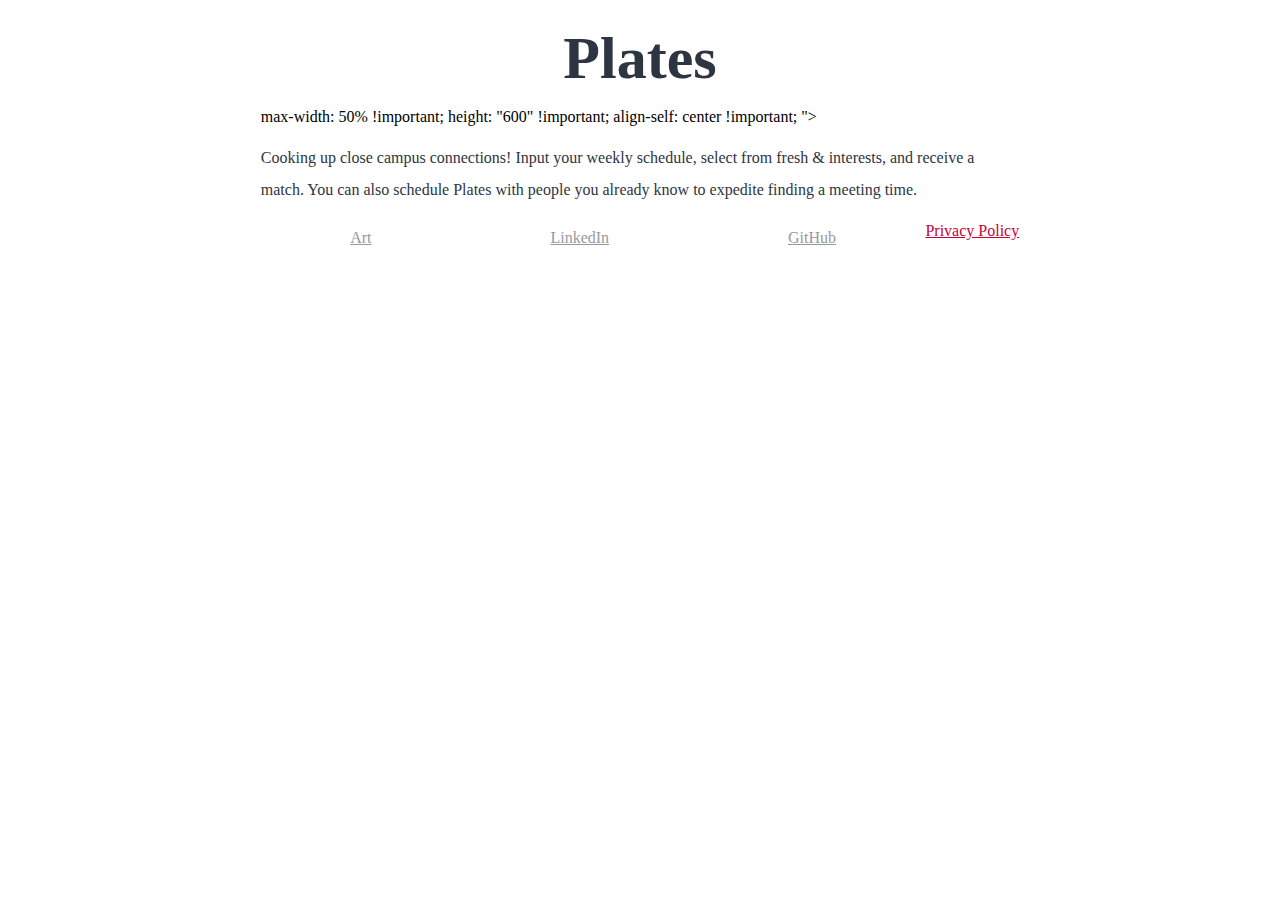
==== commit ad4b3537: "Update index.html" ====
--- a/index.html
+++ b/index.html
@@ -33,67 +33,4 @@
                     <a href="" class="footer">GitHub</a>
                 </li>
              
-            
-            
-            <style>
-  [data-custom-class='body'], [data-custom-class='body'] * {
-          background: transparent !important;
-        }
-[data-custom-class='title'], [data-custom-class='title'] * {
-          font-family: Arial !important;
-font-size: 26px !important;
-color: #000000 !important;
-        }
-[data-custom-class='subtitle'], [data-custom-class='subtitle'] * {
-          font-family: Arial !important;
-color: #595959 !important;
-font-size: 14px !important;
-        }
-[data-custom-class='heading_1'], [data-custom-class='heading_1'] * {
-          font-family: Arial !important;
-font-size: 19px !important;
-color: #000000 !important;
-        }
-[data-custom-class='heading_2'], [data-custom-class='heading_2'] * {
-          font-family: Arial !important;
-font-size: 17px !important;
-color: #000000 !important;
-        }
-[data-custom-class='body_text'], [data-custom-class='body_text'] * {
-          color: #595959 !important;
-font-size: 14px !important;
-font-family: Arial !important;
-        }
-[data-custom-class='link'], [data-custom-class='link'] * {
-          color: #3030F1 !important;
-font-size: 14px !important;
-font-family: Arial !important;
-word-break: break-word !important;
-        }
-</style>
-
-      <div data-custom-class="body">
-      <div><strong><span style="font-size: 26px;"><span data-custom-class="title">PRIVACY NOTICE</span></span></strong></div><div><br></div><div><span style="color: rgb(127, 127, 127);"><strong><span style="font-size: 15px;"><span data-custom-class="subtitle">Last updated <bdt class="question">July 24, 2022</bdt></span></span></strong></span></div><div><br></div><div><br></div><div><br></div><div style="line-height: 1.5;"><span style="color: rgb(127, 127, 127);"><span style="color: rgb(89, 89, 89); font-size: 15px;"><span data-custom-class="body_text">This privacy notice for <bdt class="question">Plates App</bdt><span style="color: rgb(89, 89, 89);"><span data-custom-class="body_text"><bdt class="block-component"></bdt></span></span> (<bdt class="block-component"></bdt>"<bdt class="block-component"></bdt><strong>Company</strong><bdt class="statement-end-if-in-editor"></bdt>," "<strong>we</strong>," "<strong>us</strong>," or "<strong>our</strong>"<bdt class="statement-end-if-in-editor"></bdt></span><span data-custom-class="body_text">), describes how and why we might collect, store, use, and/or share (<bdt class="block-component"></bdt>"<strong>process</strong>"<bdt class="statement-end-if-in-editor"></bdt>) your information when you use our services (<bdt class="block-component"></bdt>"<strong>Services</strong>"<bdt class="statement-end-if-in-editor"></bdt>), such as when you:</span></span></span><span style="font-size: 15px;"><span style="color: rgb(127, 127, 127);"><span data-custom-class="body_text"><span style="color: rgb(89, 89, 89);"><span data-custom-class="body_text"><bdt class="block-component"></bdt></span></span></span></span></span></div><ul><li style="line-height: 1.5;"><span style="font-size: 15px; color: rgb(89, 89, 89);"><span style="font-size: 15px; color: rgb(89, 89, 89);"><span data-custom-class="body_text">Visit our website<bdt class="block-component"></bdt> at <bdt class="question">get-plates.com</bdt><span style="font-size: 15px;"><span style="color: rgb(89, 89, 89);"><span data-custom-class="body_text"><span style="font-size: 15px;"><span style="color: rgb(89, 89, 89);"><bdt class="statement-end-if-in-editor">, or any website of ours that links to this privacy notice</bdt></span></span></span></span></span></span></span></span></li></ul><div><bdt class="block-component"><span style="font-size: 15px;"><span style="font-size: 15px;"><span style="color: rgb(127, 127, 127);"><span data-custom-class="body_text"><span style="color: rgb(89, 89, 89);"><span data-custom-class="body_text"><bdt class="block-component"></bdt></span></span></span></span></span></span></bdt></div><ul><li style="line-height: 1.5;"><span style="font-size: 15px; color: rgb(89, 89, 89);"><span style="font-size: 15px; color: rgb(89, 89, 89);"><span data-custom-class="body_text">Download and use<bdt class="block-component"></bdt> our mobile application<bdt class="block-component"></bdt> (<bdt class="question">Plates)<span style="font-size: 15px; color: rgb(89, 89, 89);"><span style="font-size: 15px; color: rgb(89, 89, 89);"><span data-custom-class="body_text"><span style="font-size: 15px;"><span style="color: rgb(89, 89, 89);"><span data-custom-class="body_text"><span style="font-size: 15px;"><span style="color: rgb(89, 89, 89);"><bdt class="statement-end-if-in-editor">,</bdt></span></span></span></span></span></span></span></span></bdt></span><span data-custom-class="body_text"><span style="font-size: 15px;"><span style="color: rgb(89, 89, 89);"><span data-custom-class="body_text"><span style="font-size: 15px;"><span style="color: rgb(89, 89, 89);"><bdt class="statement-end-if-in-editor"><bdt class="block-component"> or any other application of ours that links to this privacy notice</bdt></bdt></span></span></span></span></span></span></span></span></li></ul><div style="line-height: 1.5;"><span style="font-size: 15px;"><span style="color: rgb(127, 127, 127);"><span data-custom-class="body_text"><span style="color: rgb(89, 89, 89);"><span data-custom-class="body_text"><bdt class="block-component"></bdt></span></span></span></span></span></div><ul><li style="line-height: 1.5;"><span style="font-size: 15px; color: rgb(89, 89, 89);"><span style="font-size: 15px; color: rgb(89, 89, 89);"><span data-custom-class="body_text">Engage with us in other related ways, including any sales, marketing, or events<span style="font-size: 15px;"><span style="color: rgb(89, 89, 89);"><span data-custom-class="body_text"><span style="font-size: 15px;"><span style="color: rgb(89, 89, 89);"><bdt class="statement-end-if-in-editor"></bdt></span></span></span></span></span></span></span></span></li></ul><div style="line-height: 1.5;"><span style="font-size: 15px;"><span style="color: rgb(127, 127, 127);"><span data-custom-class="body_text"><strong>Questions or concerns? </strong>Reading this privacy notice will help you understand your privacy rights and choices. If you do not agree with our policies and practices, please do not use our Services. If you still have any questions or concerns, please contact us at <bdt class="question">support@get-plates.com</bdt>.</span></span></span></div><div style="line-height: 1.5;"><br></div><div style="line-height: 1.5;"><br></div><div style="line-height: 1.5;"><strong><span style="font-size: 15px;"><span data-custom-class="heading_1">SUMMARY OF KEY POINTS</span></span></strong></div><div style="line-height: 1.5;"><br></div><div style="line-height: 1.5;"><span style="font-size: 15px;"><span data-custom-class="body_text"><strong><em>This summary provides key points from our privacy notice, but you can find out more details about any of these topics by clicking the link following each key point or by using our table of contents below to find the section you are looking for. You can also click </em></strong></span></span><a data-custom-class="link" href="#toc"><span style="font-size: 15px;"><span data-custom-class="body_text"><strong><em>here</em></strong></span></span></a><span style="font-size: 15px;"><span data-custom-class="body_text"><strong><em> to go directly to our table of contents.</em></strong></span></span></div><div style="line-height: 1.5;"><br></div><div style="line-height: 1.5;"><span style="font-size: 15px;"><span data-custom-class="body_text"><strong>What personal information do we process?</strong> When you visit, use, or navigate our Services, we may process personal information depending on how you interact with <bdt class="block-component"></bdt><bdt class="question">Plates App</bdt><bdt class="statement-end-if-in-editor"></bdt> and the Services, the choices you make, and the products and features you use. Click </span></span><a data-custom-class="link" href="#personalinfo"><span style="font-size: 15px;"><span data-custom-class="body_text">here</span></span></a><span style="font-size: 15px;"><span data-custom-class="body_text"> to learn more.</span></span></div><div style="line-height: 1.5;"><br></div><div style="line-height: 1.5;"><span style="font-size: 15px;"><span data-custom-class="body_text"><strong>Do we process any sensitive personal information?</strong> <bdt class="block-component"></bdt>We do not process sensitive personal information.<bdt class="else-block"></bdt></span></span></div><div style="line-height: 1.5;"><br></div><div style="line-height: 1.5;"><span style="font-size: 15px;"><span data-custom-class="body_text"><strong>Do we receive any information from third parties?</strong> <bdt class="block-component"></bdt>We do not receive any information from third parties.<bdt class="else-block"></bdt></span></span></div><div style="line-height: 1.5;"><br></div><div style="line-height: 1.5;"><span style="font-size: 15px;"><span data-custom-class="body_text"><strong>How do we process your information?</strong> We process your information to provide, improve, and administer our Services, communicate with you, for security and fraud prevention, and to comply with law. We may also process your information for other purposes with your consent. We process your information only when we have a valid legal reason to do so. Click </span></span><a data-custom-class="link" href="#infouse"><span style="font-size: 15px;"><span data-custom-class="body_text">here</span></span></a><span style="font-size: 15px;"><span data-custom-class="body_text"> to learn more.</span></span></div><div style="line-height: 1.5;"><br></div><div style="line-height: 1.5;"><span style="font-size: 15px;"><span data-custom-class="body_text"><strong>In what situations and with which <bdt class="block-component"></bdt>types of <bdt class="statement-end-if-in-editor"></bdt>parties do we share personal information?</strong> We may share information in specific situations and with specific <bdt class="block-component"></bdt>categories of <bdt class="statement-end-if-in-editor"></bdt>third parties. Click </span></span><a data-custom-class="link" href="#whoshare"><span style="font-size: 15px;"><span data-custom-class="body_text">here</span></span></a><span style="font-size: 15px;"><span data-custom-class="body_text"> to learn more.<bdt class="block-component"></bdt></span></span></div><div style="line-height: 1.5;"><br></div><div style="line-height: 1.5;"><span style="font-size: 15px;"><span data-custom-class="body_text"><strong>How do we keep your information safe?</strong> We have <bdt class="block-component"></bdt>organizational<bdt class="statement-end-if-in-editor"></bdt> and technical processes and procedures in place to protect your personal information. However, no electronic transmission over the internet or information storage technology can be guaranteed to be 100% secure, so we cannot promise or guarantee that hackers, cybercriminals, or other <bdt class="block-component"></bdt>unauthorized<bdt class="statement-end-if-in-editor"></bdt> third parties will not be able to defeat our security and improperly collect, access, steal, or modify your information. Click </span></span><a data-custom-class="link" href="#infosafe"><span style="font-size: 15px;"><span data-custom-class="body_text">here</span></span></a><span style="font-size: 15px;"><span data-custom-class="body_text"> to learn more.<bdt class="statement-end-if-in-editor"></bdt></span></span></div><div style="line-height: 1.5;"><br></div><div style="line-height: 1.5;"><span style="font-size: 15px;"><span data-custom-class="body_text"><strong>What are your rights?</strong> Depending on where you are located geographically, the applicable privacy law may mean you have certain rights regarding your personal information. Click </span></span><a data-custom-class="link" href="#privacyrights"><span style="font-size: 15px;"><span data-custom-class="body_text">here</span></span></a><span style="font-size: 15px;"><span data-custom-class="body_text"> to learn more.</span></span></div><div style="line-height: 1.5;"><br></div><div style="line-height: 1.5;"><span style="font-size: 15px;"><span data-custom-class="body_text"><strong>How do you exercise your rights?</strong> The easiest way to exercise your rights is by filling out our data subject request form available <bdt class="block-component"></bdt></span></span><a data-custom-class="link" href="https://app.termly.io/notify/4ab307e7-1ec9-4e40-b1cb-37571b98a57e" rel="noopener noreferrer" target="_blank"><span style="font-size: 15px;"><span data-custom-class="body_text">here</span></span></a><span style="font-size: 15px;"><span data-custom-class="body_text"><bdt class="block-component"></bdt>, or by contacting us. We will consider and act upon any request in accordance with applicable data protection laws.</span></span></div><div style="line-height: 1.5;"><br></div><div style="line-height: 1.5;"><span style="font-size: 15px;"><span data-custom-class="body_text">Want to learn more about what <bdt class="block-component"></bdt><bdt class="question">Plates App</bdt><bdt class="statement-end-if-in-editor"></bdt> does with any information we collect? Click </span></span><a data-custom-class="link" href="#toc"><span style="font-size: 15px;"><span data-custom-class="body_text">here</span></span></a><span style="font-size: 15px;"><span data-custom-class="body_text"> to review the notice in full.</span></span></div><div style="line-height: 1.5;"><br></div><div style="line-height: 1.5;"><br></div><div id="toc" style="line-height: 1.5;"><span style="font-size: 15px;"><span style="color: rgb(127, 127, 127);"><span style="color: rgb(0, 0, 0);"><strong><span data-custom-class="heading_1">TABLE OF CONTENTS</span></strong></span></span></span></div><div style="line-height: 1.5;"><br></div><div style="line-height: 1.5;"><span style="font-size: 15px;"><a data-custom-class="link" href="#infocollect"><span style="color: rgb(89, 89, 89);">1. WHAT INFORMATION DO WE COLLECT?</span></a></span></div><div style="line-height: 1.5;"><span style="font-size: 15px;"><a data-custom-class="link" href="#infouse"><span style="color: rgb(89, 89, 89);">2. HOW DO WE PROCESS YOUR INFORMATION?<bdt class="block-component"></bdt></span></a></span></div><div style="line-height: 1.5;"><span style="font-size: 15px;"><span style="color: rgb(89, 89, 89);"><a data-custom-class="link" href="#whoshare">3. WHEN AND WITH WHOM DO WE SHARE YOUR PERSONAL INFORMATION?</a></span><span data-custom-class="body_text"><bdt class="block-component"></bdt></span></a><span style="color: rgb(127, 127, 127);"><span style="color: rgb(89, 89, 89);"><span data-custom-class="body_text"><span style="color: rgb(89, 89, 89);"><bdt class="block-component"></bdt></span></span></span></span></span></div><div style="line-height: 1.5;"><span style="font-size: 15px;"><a data-custom-class="link" href="#cookies"><span style="color: rgb(89, 89, 89);">4. DO WE USE COOKIES AND OTHER TRACKING TECHNOLOGIES?</span></a><span style="color: rgb(127, 127, 127);"><span style="color: rgb(89, 89, 89);"><span data-custom-class="body_text"><span style="color: rgb(89, 89, 89);"><bdt class="statement-end-if-in-editor"></bdt></span></span><span data-custom-class="body_text"><span style="color: rgb(89, 89, 89);"><span style="color: rgb(89, 89, 89);"><span style="color: rgb(89, 89, 89);"><bdt class="block-component"></bdt></span></span><bdt class="block-component"></bdt></span></span></span></span></span></div><div style="line-height: 1.5;"><span style="font-size: 15px;"><a data-custom-class="link" href="#inforetain"><span style="color: rgb(89, 89, 89);">5. HOW LONG DO WE KEEP YOUR INFORMATION?</span></a><span style="color: rgb(127, 127, 127);"><span style="color: rgb(89, 89, 89);"><span data-custom-class="body_text"><span style="color: rgb(89, 89, 89);"><span style="color: rgb(89, 89, 89);"><bdt class="block-component"></bdt></span></span></span></span></span></span></div><div style="line-height: 1.5;"><span style="font-size: 15px;"><a data-custom-class="link" href="#infosafe"><span style="color: rgb(89, 89, 89);">6. HOW DO WE KEEP YOUR INFORMATION SAFE?</span></a><span style="color: rgb(127, 127, 127);"><span style="color: rgb(89, 89, 89);"><span data-custom-class="body_text"><span style="color: rgb(89, 89, 89);"><bdt class="statement-end-if-in-editor"></bdt><bdt class="block-component"></bdt></span></span></span></span></span></div><div style="line-height: 1.5;"><span style="font-size: 15px;"><span style="color: rgb(89, 89, 89);"><a data-custom-class="link" href="#privacyrights">7. WHAT ARE YOUR PRIVACY RIGHTS?</a></span></span></div><div style="line-height: 1.5;"><span style="font-size: 15px;"><a data-custom-class="link" href="#DNT"><span style="color: rgb(89, 89, 89);">8. CONTROLS FOR DO-NOT-TRACK FEATURES</span></a></span></div><div style="line-height: 1.5;"><span style="font-size: 15px;"><a data-custom-class="link" href="#caresidents"><span style="color: rgb(89, 89, 89);">9. DO CALIFORNIA RESIDENTS HAVE SPECIFIC PRIVACY RIGHTS?</span></a></span></div><div style="line-height: 1.5;"><span style="font-size: 15px;"><a data-custom-class="link" href="#policyupdates"><span style="color: rgb(89, 89, 89);">10. DO WE MAKE UPDATES TO THIS NOTICE?</span></a></span></div><div style="line-height: 1.5;"><a data-custom-class="link" href="#contact"><span style="color: rgb(89, 89, 89); font-size: 15px;">11. HOW CAN YOU CONTACT US ABOUT THIS NOTICE?</span></a></div><div style="line-height: 1.5;"><a data-custom-class="link" href="#request"><span style="color: rgb(89, 89, 89);">12. HOW CAN YOU REVIEW, UPDATE, OR DELETE THE DATA WE COLLECT FROM YOU?</span></a></div><div style="line-height: 1.5;"><br></div><div id="infocollect" style="line-height: 1.5;"><span style="color: rgb(127, 127, 127);"><span style="color: rgb(89, 89, 89); font-size: 15px;"><span style="font-size: 15px; color: rgb(89, 89, 89);"><span style="font-size: 15px; color: rgb(89, 89, 89);"><span id="control" style="color: rgb(0, 0, 0);"><strong><span data-custom-class="heading_1">1. WHAT INFORMATION DO WE COLLECT?</span></strong></span></span></span></span></span></div><div style="line-height: 1.5;"><br></div><div id="personalinfo" style="line-height: 1.5;"><span data-custom-class="heading_2" style="color: rgb(0, 0, 0);"><span style="font-size: 15px;"><strong>Personal information you disclose to us</strong></span></span></div><div><div><br></div><div style="line-height: 1.5;"><span style="color: rgb(127, 127, 127);"><span style="color: rgb(89, 89, 89); font-size: 15px;"><span data-custom-class="body_text"><span style="font-size: 15px; color: rgb(89, 89, 89);"><span style="font-size: 15px; color: rgb(89, 89, 89);"><span data-custom-class="body_text"><strong><em>In Short:</em></strong></span></span></span></span><span data-custom-class="body_text"><span style="font-size: 15px; color: rgb(89, 89, 89);"><span style="font-size: 15px; color: rgb(89, 89, 89);"><span data-custom-class="body_text"><strong><em> </em></strong><em>We collect personal information that you provide to us.</em></span></span></span></span></span></span></div></div><div style="line-height: 1.5;"><br></div><div style="line-height: 1.5;"><span style="font-size: 15px; color: rgb(89, 89, 89);"><span style="font-size: 15px; color: rgb(89, 89, 89);"><span data-custom-class="body_text">We collect personal information that you voluntarily provide to us when you <span style="font-size: 15px;"><bdt class="block-component"></bdt></span>register on the Services, </span><span style="font-size: 15px;"><span data-custom-class="body_text"><span style="font-size: 15px;"><bdt class="statement-end-if-in-editor"></bdt></span></span><span data-custom-class="body_text">express an interest in obtaining information about us or our products and Services, when you participate in activities on the Services, or otherwise when you contact us.</span></span></span></span></div><div style="line-height: 1.5;"><br></div><div style="line-height: 1.5;"><span style="font-size: 15px; color: rgb(89, 89, 89);"><span style="font-size: 15px; color: rgb(89, 89, 89);"><span data-custom-class="body_text"><span style="font-size: 15px;"><bdt class="block-component"></bdt></span></span></span></span></div><div style="line-height: 1.5;"><span style="font-size: 15px; color: rgb(89, 89, 89);"><span style="font-size: 15px; color: rgb(89, 89, 89);"><span data-custom-class="body_text"><strong>Personal Information Provided by You.</strong> The personal information that we collect depends on the context of your interactions with us and the Services, the choices you make, and the products and features you use. The personal information we collect may include the following:<span style="font-size: 15px;"><span data-custom-class="body_text"><bdt class="forloop-component"></bdt></span></span></span></span></span></div><ul><li style="line-height: 1.5;"><span style="font-size: 15px; color: rgb(89, 89, 89);"><span style="font-size: 15px; color: rgb(89, 89, 89);"><span data-custom-class="body_text"><span style="font-size: 15px;"><span data-custom-class="body_text"><bdt class="question">names</bdt></span></span></span></span></span></li></ul><div style="line-height: 1.5;"><span style="font-size: 15px; color: rgb(89, 89, 89);"><span style="font-size: 15px; color: rgb(89, 89, 89);"><span data-custom-class="body_text"><span style="font-size: 15px;"><span data-custom-class="body_text"><bdt class="forloop-component"></bdt></span></span></span></span></span></div><ul><li style="line-height: 1.5;"><span style="font-size: 15px; color: rgb(89, 89, 89);"><span style="font-size: 15px; color: rgb(89, 89, 89);"><span data-custom-class="body_text"><span style="font-size: 15px;"><span data-custom-class="body_text"><bdt class="question">phone numbers</bdt></span></span></span></span></span></li></ul><div style="line-height: 1.5;"><span style="font-size: 15px; color: rgb(89, 89, 89);"><span style="font-size: 15px; color: rgb(89, 89, 89);"><span data-custom-class="body_text"><span style="font-size: 15px;"><span data-custom-class="body_text"><bdt class="forloop-component"></bdt></span></span></span></span></span></div><ul><li style="line-height: 1.5;"><span style="font-size: 15px; color: rgb(89, 89, 89);"><span style="font-size: 15px; color: rgb(89, 89, 89);"><span data-custom-class="body_text"><span style="font-size: 15px;"><span data-custom-class="body_text"><bdt class="question">email addresses</bdt></span></span></span></span></span></li></ul><div style="line-height: 1.5;"><span style="font-size: 15px; color: rgb(89, 89, 89);"><span style="font-size: 15px; color: rgb(89, 89, 89);"><span data-custom-class="body_text"><span style="font-size: 15px;"><span data-custom-class="body_text"><bdt class="forloop-component"></bdt></span></span></span></span></span></div><ul><li style="line-height: 1.5;"><span style="font-size: 15px; color: rgb(89, 89, 89);"><span style="font-size: 15px; color: rgb(89, 89, 89);"><span data-custom-class="body_text"><span style="font-size: 15px;"><span data-custom-class="body_text"><bdt class="question">usernames</bdt></span></span></span></span></span></li></ul><div style="line-height: 1.5;"><span style="font-size: 15px; color: rgb(89, 89, 89);"><span style="font-size: 15px; color: rgb(89, 89, 89);"><span data-custom-class="body_text"><span style="font-size: 15px;"><span data-custom-class="body_text"><bdt class="forloop-component"></bdt></span></span></span></span></span></div><ul><li style="line-height: 1.5;"><span style="font-size: 15px; color: rgb(89, 89, 89);"><span style="font-size: 15px; color: rgb(89, 89, 89);"><span data-custom-class="body_text"><span style="font-size: 15px;"><span data-custom-class="body_text"><bdt class="question">passwords</bdt></span></span></span></span></span></li></ul><div style="line-height: 1.5;"><span style="font-size: 15px; color: rgb(89, 89, 89);"><span style="font-size: 15px; color: rgb(89, 89, 89);"><span data-custom-class="body_text"><span style="font-size: 15px;"><span data-custom-class="body_text"><bdt class="forloop-component"></bdt></span></span></span></span></span></div><ul><li style="line-height: 1.5;"><span style="font-size: 15px; color: rgb(89, 89, 89);"><span style="font-size: 15px; color: rgb(89, 89, 89);"><span data-custom-class="body_text"><span style="font-size: 15px;"><span data-custom-class="body_text"><bdt class="question">contact preferences</bdt></span></span></span></span></span></li></ul><div style="line-height: 1.5;"><span style="font-size: 15px; color: rgb(89, 89, 89);"><span style="font-size: 15px; color: rgb(89, 89, 89);"><span data-custom-class="body_text"><span style="font-size: 15px;"><span data-custom-class="body_text"><bdt class="forloop-component"></bdt></span></span></span></span></span></div><ul><li style="line-height: 1.5;"><span style="font-size: 15px; color: rgb(89, 89, 89);"><span style="font-size: 15px; color: rgb(89, 89, 89);"><span data-custom-class="body_text"><span style="font-size: 15px;"><span data-custom-class="body_text"><bdt class="question">contact or authentication data</bdt></span></span></span></span></span></li></ul><div style="line-height: 1.5;"><span style="font-size: 15px; color: rgb(89, 89, 89);"><span style="font-size: 15px; color: rgb(89, 89, 89);"><span data-custom-class="body_text"><span style="font-size: 15px;"><span data-custom-class="body_text"><bdt class="forloop-component"></bdt></span><span data-custom-class="body_text"><bdt class="statement-end-if-in-editor"></bdt></span></span></span></span></span></div><div id="sensitiveinfo" style="line-height: 1.5;"><span style="font-size: 15px;"><span data-custom-class="body_text"><strong>Sensitive Information.</strong> <bdt class="block-component"></bdt>We do not process sensitive information.</span></span></div><div style="line-height: 1.5;"><br></div><div style="line-height: 1.5;"><span style="font-size: 15px;"><span data-custom-class="body_text"><bdt class="else-block"></bdt></span></span><span style="font-size: 15px; color: rgb(89, 89, 89);"><span style="font-size: 15px; color: rgb(89, 89, 89);"><span data-custom-class="body_text"><span style="font-size: 15px;"><span data-custom-class="body_text"><bdt class="block-component"><bdt class="block-component"></bdt></bdt></span></span></span></span><bdt class="block-component"> <bdt class="block-component"></bdt></bdt></div><div style="line-height: 1.5;"><span data-custom-class="body_text"><span style="font-size: 15px;"><strong>Application Data.</strong> If you use our application(s), we also may collect the following information if you choose to provide us with access or permission:<bdt class="block-component"></bdt></span></span></li></ul><div style="line-height: 1.5;"><bdt class="block-component"><span style="font-size: 15px;"><span data-custom-class="body_text"></bdt></span></span></li></ul><div style="line-height: 1.5;"><bdt class="block-component"><span style="font-size: 15px;"><span data-custom-class="body_text"></span></span></bdt></div><ul><li style="line-height: 1.5;"><span style="font-size: 15px;"><span data-custom-class="body_text"><em>Mobile Device Data.</em> We automatically collect device information (such as your mobile device ID, model, and manufacturer), operating system, version information and system configuration information, device and application identification numbers, browser type and version, hardware model Internet service provider and/or mobile carrier, and Internet Protocol (IP) address (or proxy server). If you are using our application(s), we may also collect information about the phone network associated with your mobile device, your mobile device’s operating system or platform, the type of mobile device you use, your mobile device’s unique device ID, and information about the features of our application(s) you accessed.<bdt class="statement-end-if-in-editor"></bdt></span></span></li></ul><div style="line-height: 1.5;"><bdt class="block-component"><span style="font-size: 15px;"><span data-custom-class="body_text"></span></span></bdt></div><ul><li style="line-height: 1.5;"><span style="font-size: 15px;"><span data-custom-class="body_text"><em>Push Notifications.</em> We may request to send you push notifications regarding your account or certain features of the application(s). If you wish to opt out from receiving these types of communications, you may turn them off in your device's settings.<bdt class="statement-end-if-in-editor"></bdt></span></span></li></ul><div style="line-height: 1.5;"><span style="font-size: 15px;"><span data-custom-class="body_text">This information is primarily needed to maintain the security and operation of our application(s), for troubleshooting, and for our internal analytics and reporting purposes.</span></span></div><div style="line-height: 1.5;"><br></div><div style="line-height: 1.5;"><bdt class="statement-end-if-in-editor"><span style="font-size: 15px;"><span data-custom-class="body_text"></span></span></bdt></div><div style="line-height: 1.5;"><span style="font-size: 15px; color: rgb(89, 89, 89);"><span style="font-size: 15px; color: rgb(89, 89, 89);"><span data-custom-class="body_text">All personal information that you provide to us must be true, complete, and accurate, and you must notify us of any changes to such personal information.</span></span></span></div><div style="line-height: 1.5;"><br></div><div style="line-height: 1.5;"><span style="font-size: 15px; color: rgb(89, 89, 89);"><span style="font-size: 15px; color: rgb(89, 89, 89);"><span data-custom-class="body_text"><bdt class="block-component"></bdt></span></span></span></div><div style="line-height: 1.5;"><span data-custom-class="heading_2" style="color: rgb(0, 0, 0);"><span style="font-size: 15px;"><strong>Information automatically collected</strong></span></span></div><div><div><br></div><div style="line-height: 1.5;"><span style="color: rgb(127, 127, 127);"><span style="color: rgb(89, 89, 89); font-size: 15px;"><span data-custom-class="body_text"><span style="font-size: 15px; color: rgb(89, 89, 89);"><span style="font-size: 15px; color: rgb(89, 89, 89);"><span data-custom-class="body_text"><strong><em>In Short:</em></strong></span></span></span></span><span data-custom-class="body_text"><span style="font-size: 15px; color: rgb(89, 89, 89);"><span style="font-size: 15px; color: rgb(89, 89, 89);"><span data-custom-class="body_text"><strong><em> </em></strong><em>Some information — such as your Internet Protocol (IP) address and/or browser and device characteristics — is collected automatically when you visit our Services.</em></span></span></span></span></span></span></div></div><div style="line-height: 1.5;"><br></div><div style="line-height: 1.5;"><span style="font-size: 15px; color: rgb(89, 89, 89);"><span style="font-size: 15px; color: rgb(89, 89, 89);"><span data-custom-class="body_text">We automatically collect certain information when you visit, use, or navigate the Services. This information does not reveal your specific identity (like your name or contact information) but may include device and usage information, such as your IP address, browser and device characteristics, operating system, language preferences, referring URLs, device name, country, location, information about how and when you use our Services, and other technical information. This information is primarily needed to maintain the security and operation of our Services, and for our internal analytics and reporting purposes.</span></span></span></div><div style="line-height: 1.5;"><br></div><div style="line-height: 1.5;"><span style="font-size: 15px; color: rgb(89, 89, 89);"><span style="font-size: 15px; color: rgb(89, 89, 89);"><span data-custom-class="body_text"><bdt class="block-component"></bdt></span></span></span></div><div style="line-height: 1.5;"><span style="font-size: 15px; color: rgb(89, 89, 89);"><span style="font-size: 15px; color: rgb(89, 89, 89);"><span data-custom-class="body_text">Like many businesses, we also collect information through cookies and similar technologies. <bdt class="block-component"></bdt><bdt class="block-component"></bdt></span></span></span></div><div style="line-height: 1.5;"><br></div><div style="line-height: 1.5;"><span style="font-size: 15px; color: rgb(89, 89, 89);"><span style="font-size: 15px; color: rgb(89, 89, 89);"><span data-custom-class="body_text"><bdt class="statement-end-if-in-editor"><span data-custom-class="body_text"></span></bdt></span></span></span><span style="font-size: 15px; color: rgb(89, 89, 89);"><span style="font-size: 15px; color: rgb(89, 89, 89);"><span data-custom-class="body_text"><bdt class="block-component"></bdt></span></span></span></div><div style="line-height: 1.5;"><span style="font-size: 15px; color: rgb(89, 89, 89);"><span style="font-size: 15px; color: rgb(89, 89, 89);"><span data-custom-class="body_text">The information we collect includes:<bdt class="block-component"></bdt></span></span></span></div><ul><li style="line-height: 1.5;"><span style="font-size: 15px; color: rgb(89, 89, 89);"><span style="font-size: 15px; color: rgb(89, 89, 89);"><span data-custom-class="body_text"><em>Log and Usage Data.</em> Log and usage data is service-related, diagnostic, usage, and performance information our servers automatically collect when you access or use our Services and which we record in log files. Depending on how you interact with us, this log data may include your IP address, device information, browser type, and settings and information about your activity in the Services<span style="font-size: 15px;"> </span>(such as the date/time stamps associated with your usage, pages and files viewed, searches, and other actions you take such as which features you use), device event information (such as system activity, error reports (sometimes called <bdt class="block-component"></bdt>"crash dumps"<bdt class="statement-end-if-in-editor"></bdt>), and hardware settings).<span style="font-size: 15px;"><span style="color: rgb(89, 89, 89);"><span data-custom-class="body_text"><span style="font-size: 15px;"><span style="color: rgb(89, 89, 89);"><bdt class="statement-end-if-in-editor"></bdt></span></span></span></span></span></span></span></span></li></ul><div style="line-height: 1.5;"><bdt class="block-component"><span style="font-size: 15px;"><span data-custom-class="body_text"></span></span></bdt></div><ul><li style="line-height: 1.5;"><span style="font-size: 15px; color: rgb(89, 89, 89);"><span style="font-size: 15px; color: rgb(89, 89, 89);"><span data-custom-class="body_text"><em>Device Data.</em> We collect device data such as information about your computer, phone, tablet, or other device you use to access the Services. Depending on the device used, this device data may include information such as your IP address (or proxy server), device and application identification numbers, location, browser type, hardware model, Internet service provider and/or mobile carrier, operating system, and system configuration information.<span style="font-size: 15px;"><span style="color: rgb(89, 89, 89);"><span data-custom-class="body_text"><span style="font-size: 15px;"><span style="color: rgb(89, 89, 89);"><bdt class="statement-end-if-in-editor"></bdt></span></span></span></span></span></span></span></span></li></ul><div style="line-height: 1.5;"><bdt class="block-component"><span style="font-size: 15px;"><span data-custom-class="body_text"></span></span></bdt></div><ul><li style="line-height: 1.5;"><span style="font-size: 15px; color: rgb(89, 89, 89);"><span style="font-size: 15px; color: rgb(89, 89, 89);"><span data-custom-class="body_text"><em>Location Data.</em> We collect location data such as information about your device's location, which can be either precise or imprecise. How much information we collect depends on the type and settings of the device you use to access the Services. For example, we may use GPS and other technologies to collect geolocation data that tells us your current location (based on your IP address). You can opt out of allowing us to collect this information either by refusing access to the information or by disabling your Location setting on your device. However, if you choose to opt out, you may not be able to use certain aspects of the Services.<span style="font-size: 15px;"><span style="color: rgb(89, 89, 89);"><span data-custom-class="body_text"><span style="font-size: 15px;"><span style="color: rgb(89, 89, 89);"><bdt class="statement-end-if-in-editor"></bdt></span></span></span></span></span></span></span></span></li></ul><div><bdt class="block-component"><span style="font-size: 15px;"></bdt></bdt><bdt class="statement-end-if-in-editor"></bdt></bdt></span><span data-custom-class="body_text"><span style="color: rgb(89, 89, 89); font-size: 15px;"><span data-custom-class="body_text"><span style="color: rgb(89, 89, 89); font-size: 15px;"><span data-custom-class="body_text"><bdt class="statement-end-if-in-editor"><bdt class="block-component"></bdt></bdt></span></span></span></span></bdt></span></span></span></span></span></span></span></span><span style="font-size: 15px;"><span data-custom-class="body_text"><bdt class="block-component"></bdt></span></span></div><div id="infouse" style="line-height: 1.5;"><span style="color: rgb(127, 127, 127);"><span style="color: rgb(89, 89, 89); font-size: 15px;"><span style="font-size: 15px; color: rgb(89, 89, 89);"><span style="font-size: 15px; color: rgb(89, 89, 89);"><span id="control" style="color: rgb(0, 0, 0);"><strong><span data-custom-class="heading_1">2. HOW DO WE PROCESS YOUR INFORMATION?</span></strong></span></span></span></span></span></div><div><div style="line-height: 1.5;"><br></div><div style="line-height: 1.5;"><span style="color: rgb(127, 127, 127);"><span style="color: rgb(89, 89, 89); font-size: 15px;"><span data-custom-class="body_text"><span style="font-size: 15px; color: rgb(89, 89, 89);"><span style="font-size: 15px; color: rgb(89, 89, 89);"><span data-custom-class="body_text"><strong><em>In Short: </em></strong><em>We process your information to provide, improve, and administer our Services, communicate with you, for security and fraud prevention, and to comply with law. We may also process your information for other purposes with your consent.</em></span></span></span></span></span></span></div></div><div style="line-height: 1.5;"><br></div><div style="line-height: 1.5;"><span style="font-size: 15px; color: rgb(89, 89, 89);"><span style="font-size: 15px; color: rgb(89, 89, 89);"><span data-custom-class="body_text"><strong>We process your personal information for a variety of reasons, depending on how you interact with our Services, including:</strong><bdt class="block-component"></bdt></span></span></span></div><ul><li style="line-height: 1.5;"><span style="font-size: 15px; color: rgb(89, 89, 89);"><span style="font-size: 15px; color: rgb(89, 89, 89);"><span data-custom-class="body_text"><strong>To facilitate account creation and authentication and otherwise manage user accounts. </strong>We may process your information so you can create and log in to your account, as well as keep your account in working order.<span style="font-size: 15px; color: rgb(89, 89, 89);"><span style="font-size: 15px; color: rgb(89, 89, 89);"><span data-custom-class="body_text"><span style="font-size: 15px;"><span style="color: rgb(89, 89, 89);"><span data-custom-class="body_text"><span style="font-size: 15px;"><span style="color: rgb(89, 89, 89);"><span data-custom-class="body_text"><bdt class="statement-end-if-in-editor"></bdt></span></span></span></span></span></span></span></span></span></span></span></span></li></ul><div style="line-height: 1.5;"><span style="font-size: 15px; color: rgb(89, 89, 89);"><span style="font-size: 15px; color: rgb(89, 89, 89);"><span data-custom-class="body_text"><bdt class="block-component"></bdt></span></span></span></span></span></span></span></span></span></span></span></span></span></span></span></li></ul><div style="line-height: 1.5;"><span style="font-size: 15px; color: rgb(89, 89, 89);"><span style="font-size: 15px; color: rgb(89, 89, 89);"><span data-custom-class="body_text"><bdt class="block-component"></bdt></span></span></span></span></span></span></span></span></span></span></span></span></span></span></span></span></span></span></span></span></span></li></ul><div style="line-height: 1.5;"><span style="font-size: 15px; color: rgb(89, 89, 89);"><span style="font-size: 15px; color: rgb(89, 89, 89);"><span data-custom-class="body_text"><bdt class="block-component"></bdt></span></span></span></span></span></span></span></span></span></span></span></span></li></ul><div style="line-height: 1.5;"><span style="font-size: 15px; color: rgb(89, 89, 89);"><span style="font-size: 15px; color: rgb(89, 89, 89);"><span data-custom-class="body_text"><bdt class="block-component"></bdt></span></span></span></li></ul><div style="line-height: 1.5;"><bdt class="block-component"><span style="font-size: 15px;"></bdt></span></span></span></span></span></span></li></ul><div style="line-height: 1.5;"><bdt class="block-component"><span style="font-size: 15px;"></bdt></span></span></span></span></span></span></span></span></span></li></ul><div style="line-height: 1.5;"><bdt class="block-component"><span style="font-size: 15px;"></bdt></span></span></span></span></span></span></span></span></span></span></span></span></li></ul><div style="line-height: 1.5;"><bdt class="block-component"><span style="font-size: 15px;"><span data-custom-class="body_text"></span></span></bdt></li></ul><p style="font-size: 15px; line-height: 1.5;"><bdt class="block-component"><span style="font-size: 15px;"></span></bdt></p><ul><li style="line-height: 1.5;"><span style="font-size: 15px;"><span style="color: rgb(89, 89, 89);"><span style="color: rgb(89, 89, 89);"><span data-custom-class="body_text"><strong>To enable user-to-user communications. </strong>We may process your information if you choose to use any of our offerings that allow for communication with another user.<span style="color: rgb(89, 89, 89);"><span style="color: rgb(89, 89, 89);"><span data-custom-class="body_text"><span style="color: rgb(89, 89, 89);"><span data-custom-class="body_text"><span style="color: rgb(89, 89, 89);"><span data-custom-class="body_text"><bdt class="statement-end-if-in-editor"></bdt></span></span></span></span></span></span></span></span></span></span></span></li></ul><p style="font-size: 15px; line-height: 1.5;"><bdt class="block-component"><span style="font-size: 15px;"></bdt></span></span></span></span></span></span></span></span></span></span></span></li></ul><p style="font-size: 15px; line-height: 1.5;"><bdt class="block-component"></bdt></span></span></span></span></span></span></span></span></span></span></span></li></ul><p style="font-size: 15px; line-height: 1.5;"><bdt class="block-component"></bdt></span></span></span></span></span></span></span></span></span></span></span></li></ul><div style="line-height: 1.5;"><bdt class="block-component"><span style="font-size: 15px;"></bdt></span></span></span></span></span></span></span></span></span></span></span></span></li></ul><div style="line-height: 1.5;"><bdt class="block-component"><span style="font-size: 15px;"></bdt></span></span></span></li></ul><div style="line-height: 1.5;"><bdt class="block-component"><span style="font-size: 15px;"></bdt></span></span></span></li></ul><div style="line-height: 1.5;"><span style="font-size: 15px;"><bdt class="block-component"><span data-custom-class="body_text"></span></bdt></span></li></ul><div style="line-height: 1.5;"><bdt class="block-component"><span style="font-size: 15px;"><span data-custom-class="body_text"></bdt></span></span></li></ul><div style="line-height: 1.5;"><bdt class="block-component"><span style="font-size: 15px;"><span data-custom-class="body_text"></span></span></bdt></li></ul><div style="line-height: 1.5;"><bdt class="block-component"><span style="font-size: 15px;"><span data-custom-class="body_text"></span></span></bdt></li></ul><div style="line-height: 1.5;"><bdt class="block-component"><span style="font-size: 15px;"><span data-custom-class="body_text"></span></span></bdt></li></ul><div style="line-height: 1.5;"><bdt class="block-component"><span style="font-size: 15px;"><span data-custom-class="body_text"></span></span></bdt></div><ul><li style="line-height: 1.5;"><span data-custom-class="body_text"><span style="font-size: 15px;"><strong>To evaluate and improve our Services, products, marketing, and your experience.</strong> We may process your information when we believe it is necessary to identify usage trends, determine the effectiveness of our promotional campaigns, and to evaluate and improve our Services, products, marketing, and your experience.</span></span><bdt class="statement-end-if-in-editor"><span style="font-size: 15px;"><span data-custom-class="body_text"></span></span></bdt></li></ul><div style="line-height: 1.5;"><bdt class="block-component"><span style="font-size: 15px;"><span data-custom-class="body_text"></span></span></bdt></div><ul><li style="line-height: 1.5;"><span data-custom-class="body_text"><span style="font-size: 15px;"><strong>To identify usage trends.</strong> We may process information about how you use our Services to better understand how they are being used so we can improve them.</span></span><bdt class="statement-end-if-in-editor"><span style="font-size: 15px;"><span data-custom-class="body_text"></span></span></bdt></li></ul><div style="line-height: 1.5;"><bdt class="block-component"><span style="font-size: 15px;"><span data-custom-class="body_text"></span></span></bdt></li></ul><div style="line-height: 1.5;"><bdt class="block-component"><span style="font-size: 15px;"><span data-custom-class="body_text"></bdt></span></span></li></ul><div style="line-height: 1.5;"><bdt class="block-component"><span style="font-size: 15px;"><span data-custom-class="body_text"></bdt></span></span></li></ul><div style="line-height: 1.5;"><bdt class="block-component"><span style="font-size: 15px;"><span data-custom-class="body_text"></bdt></span></span></li></ul><div style="line-height: 1.5;"><bdt class="block-component"><span style="font-size: 15px;"><span data-custom-class="body_text"></span></span></bdt></li></ul><div style="line-height: 1.5;"><bdt class="block-component"><span style="font-size: 15px;"><span data-custom-class="body_text"></span></span></bdt><bdt class="block-component"><span style="font-size: 15px;"><span data-custom-class="body_text"></bdt></span></span><bdt class="block-component"><span style="font-size: 15px;"><span data-custom-class="body_text"></span></span></bdt><bdt class="block-component"><span style="font-size: 15px;"><span data-custom-class="body_text"></span></span></bdt></div><div style="line-height: 1.5;"><br></div><div id="whoshare" style="line-height: 1.5;"><span style="color: rgb(127, 127, 127);"><span style="color: rgb(89, 89, 89); font-size: 15px;"><span style="font-size: 15px; color: rgb(89, 89, 89);"><span style="font-size: 15px; color: rgb(89, 89, 89);"><span id="control" style="color: rgb(0, 0, 0);"><strong><span data-custom-class="heading_1">3. WHEN AND WITH WHOM DO WE SHARE YOUR PERSONAL INFORMATION?</span></strong></span></span></span></span></span></div><div style="line-height: 1.5;"><br></div><div style="line-height: 1.5;"><span style="font-size: 15px; color: rgb(89, 89, 89);"><span style="font-size: 15px; color: rgb(89, 89, 89);"><span data-custom-class="body_text"><strong><em>In Short:</em></strong><em> We may share information in specific situations described in this section and/or with the following <bdt class="block-component"></bdt>categories of <bdt class="statement-end-if-in-editor"></bdt>third parties.</em></span></span></span></div><div style="line-height: 1.5;"><span style="font-size: 15px; color: rgb(89, 89, 89);"><span style="font-size: 15px; color: rgb(89, 89, 89);"><span data-custom-class="body_text"><bdt class="block-component"></bdt></span></span></span></div><div style="line-height: 1.5;"><br></div><div style="line-height: 1.5;"><span style="font-size: 15px;"><span data-custom-class="body_text"><strong>Vendors, Consultants, and Other Third-Party Service Providers.</strong> We may share your data with third-party vendors, service providers, contractors, or agents (<bdt class="block-component"></bdt>"<strong>third parties</strong>"<bdt class="statement-end-if-in-editor"></bdt>) who perform services for us or on our behalf and require access to such information to do that work. <bdt class="block-component"></bdt>The <bdt class="block-component"></bdt>categories of <bdt class="statement-end-if-in-editor"></bdt>third parties we may share personal information with are as follows:</span></span><span style="font-size: 15px; color: rgb(89, 89, 89);"><span style="font-size: 15px; color: rgb(89, 89, 89);"><span data-custom-class="body_text"><bdt class="block-component"></bdt><bdt class="forloop-component"></bdt></span></div><ul><li style="line-height: 1.5;"><span style="font-size: 15px; color: rgb(89, 89, 89);"><span style="font-size: 15px; color: rgb(89, 89, 89);"><span data-custom-class="body_text"><bdt class="question">Data Analytics Services</bdt></span></span></span></li></ul><div><span style="font-size: 15px; color: rgb(89, 89, 89);"><span style="font-size: 15px; color: rgb(89, 89, 89);"><span data-custom-class="body_text"><span style="font-size: 15px;"><span style="color: rgb(89, 89, 89);"><span data-custom-class="body_text"><span style="font-size: 15px;"><span style="color: rgb(89, 89, 89);"><bdt class="block-component"><span style="font-size: 15px; color: rgb(89, 89, 89);"><span style="font-size: 15px; color: rgb(89, 89, 89);"><span data-custom-class="body_text"><bdt class="forloop-component"></bdt></span></div><ul><li style="line-height: 1.5;"><span style="font-size: 15px; color: rgb(89, 89, 89);"><span style="font-size: 15px; color: rgb(89, 89, 89);"><span data-custom-class="body_text"><bdt class="question">Communication & Collaboration Tools</bdt></span></span></span></li></ul><div><span style="font-size: 15px; color: rgb(89, 89, 89);"><span style="font-size: 15px; color: rgb(89, 89, 89);"><span data-custom-class="body_text"><span style="font-size: 15px;"><span style="color: rgb(89, 89, 89);"><span data-custom-class="body_text"><span style="font-size: 15px;"><span style="color: rgb(89, 89, 89);"><bdt class="block-component"><span style="font-size: 15px; color: rgb(89, 89, 89);"><span style="font-size: 15px; color: rgb(89, 89, 89);"><span data-custom-class="body_text"><bdt class="forloop-component"><span style="font-size: 15px; color: rgb(89, 89, 89);"><span style="font-size: 15px; color: rgb(89, 89, 89);"><span data-custom-class="body_text"><span style="font-size: 15px;"><span style="color: rgb(89, 89, 89);"><span data-custom-class="body_text"><span style="font-size: 15px;"><span style="color: rgb(89, 89, 89);"><span style="font-size: 15px;"><span style="color: rgb(89, 89, 89);"><span style="font-size: 15px;"><span style="color: rgb(89, 89, 89);"><bdt class="statement-end-if-in-editor"></bdt></span></span></span></span></span></span></span></span></span></span></span></span></bdt></span></span></span></bdt></span></span></span></span></span></span></span></span><span style="font-size: 15px; color: rgb(89, 89, 89);"><span style="font-size: 15px; color: rgb(89, 89, 89);"><span data-custom-class="body_text"><bdt class="block-component"></bdt></span></span></span></span></span></span></span></span><bdt class="block-component"></bdt></span></span></span></span></span></span></span></span><bdt class="block-component"></bdt></span></span></span></span></span></span></span></span><bdt class="block-component"></bdt></span></span></span></span></span></span></span></span><bdt class="block-component"></bdt></span></span></span></span></span></span></span></span><bdt class="block-component"></bdt></span></span></span></span></span></span></span></span><bdt class="block-component"></bdt></span></span></span></span></span></span></span></span><bdt class="block-component"></bdt></span></span></span></span></span></span></span></span><bdt class="block-component"></bdt></span></span></span></span></span></span></span></span><bdt class="block-component"></bdt></span></span></span></span></span></span></span></span><bdt class="block-component"></bdt></span></span></span></span></span></span></span></span><bdt class="block-component"></bdt></span></span></span></span></span></span></span></span><bdt class="block-component"></bdt></span></span></span></span></span></span></span></span><bdt class="block-component"></bdt></span></span></span></span></span></span></span></span><bdt class="block-component"></bdt></span></span></span></span></span></span></span></span><bdt class="block-component"></bdt></span></span></span></span></span></span></span></span><bdt class="block-component"></bdt></span></span></span></span></span></span></span></span><span data-custom-class="body_text"></span><span data-custom-class="body_text"></span><span data-custom-class="body_text"></span><span data-custom-class="body_text"></span></div><div style="line-height: 1.5;"><br></div><div style="line-height: 1.5;"><span style="font-size: 15px;"><span data-custom-class="body_text">We <bdt class="block-component"></bdt>also <bdt class="statement-end-if-in-editor"></bdt>may need to share your personal information in the following situations:</span></span></div><ul><li style="line-height: 1.5;"><span style="font-size: 15px;"><span data-custom-class="body_text"><strong>Business Transfers.</strong> We may share or transfer your information in connection with, or during negotiations of, any merger, sale of company assets, financing, or acquisition of all or a portion of our business to another company.</span></span></li></ul><div style="line-height: 1.5;"><span style="font-size: 15px;"><span data-custom-class="body_text"><bdt class="block-component"></bdt></span></span></div><ul><li style="line-height: 1.5;"><span style="font-size: 15px;"><span data-custom-class="body_text"><strong>When we use Google Maps Platform APIs.</strong> We may share your information with certain Google Maps Platform APIs (e.g.<bdt class="block-component"></bdt>,<bdt class="statement-end-if-in-editor"></bdt> Google Maps API, Places API). To find out more about Google’s Privacy Policy, please refer to this </span></span><a data-custom-class="link" href="https://policies.google.com/privacy" rel="noopener noreferrer" target="_blank"><span style="font-size: 15px;"><span data-custom-class="body_text">link</span></span></a><span style="font-size: 15px;"><span data-custom-class="body_text">.<bdt class="block-component"></bdt><bdt class="block-component"></bdt><bdt class="block-component"></bdt></span></span></li></ul><div style="line-height: 1.5;"><span style="font-size: 15px;"><bdt class="block-component"><span data-custom-class="body_text"></span></bdt></span></li></ul><div style="line-height: 1.5;"><bdt class="block-component"><span style="font-size: 15px;"><span data-custom-class="body_text"></span></span></bdt></li></ul><div style="line-height: 1.5;"><bdt class="block-component"><span style="font-size: 15px;"><span data-custom-class="body_text"></span></span></bdt></div><ul><li style="line-height: 1.5;"><span style="font-size: 15px;"><span data-custom-class="body_text"><strong>Other Users.</strong> When you share personal information<bdt class="block-component"></bdt> (for example, by posting comments, contributions, or other content to the Services)<bdt class="statement-end-if-in-editor"></bdt> or otherwise interact with public areas of the Services, such personal information may be viewed by all users and may be publicly made available outside the Services in perpetuity.<bdt class="block-component"></bdt> Similarly, other users will be able to view descriptions of your activity, communicate with you within our Services, and view your profile.<bdt class="statement-end-if-in-editor"></bdt></span></span></li></ul><div style="line-height: 1.5;"><bdt class="block-component"><span style="font-size: 15px;"><span data-custom-class="body_text"></span></span></bdt><span data-custom-class="body_text"><span style="font-size: 15px;"><bdt class="block-component"></bdt></span></span><bdt class="statement-end-if-in-editor"><span style="font-size: 15px;"><span data-custom-class="body_text"></span></span></bdt></li></ul><div style="line-height: 1.5;"><bdt class="block-component"><span style="font-size: 15px;"><span data-custom-class="body_text"></span></span></bdt><span style="color: rgb(89, 89, 89); font-size: 15px;"><span style="font-size: 15px;"><span style="color: rgb(89, 89, 89);"><span style="font-size: 15px;"><span style="color: rgb(89, 89, 89);"><bdt class="block-component"><span data-custom-class="heading_1"></span></bdt></span></span></span></span></span></div><div style="line-height: 1.5;"><br></div><div id="cookies" style="line-height: 1.5;"><span style="color: rgb(127, 127, 127);"><span style="color: rgb(89, 89, 89); font-size: 15px;"><span style="font-size: 15px; color: rgb(89, 89, 89);"><span style="font-size: 15px; color: rgb(89, 89, 89);"><span id="control" style="color: rgb(0, 0, 0);"><strong><span data-custom-class="heading_1">4. DO WE USE COOKIES AND OTHER TRACKING TECHNOLOGIES?</span></strong></span></span></span></span></span></div><div style="line-height: 1.5;"><br></div><div style="line-height: 1.5;"><span style="font-size: 15px; color: rgb(89, 89, 89);"><span style="font-size: 15px; color: rgb(89, 89, 89);"><span data-custom-class="body_text"><strong><em>In Short:</em></strong><em> We may use cookies and other tracking technologies to collect and store your information.</em></span></span></span></div><div style="line-height: 1.5;"><br></div><div style="line-height: 1.5;"><span style="font-size: 15px; color: rgb(89, 89, 89);"><span style="font-size: 15px; color: rgb(89, 89, 89);"><span data-custom-class="body_text">We may use cookies and similar tracking technologies (like web beacons and pixels) to access or store information. Specific information about how we use such technologies and how you can refuse certain cookies is set out in our Cookie Notice<span style="color: rgb(89, 89, 89); font-size: 15px;"><span data-custom-class="body_text"><bdt class="block-component"></bdt>.</span><span style="color: rgb(89, 89, 89); font-size: 15px;"><span style="font-size: 15px;"><span style="color: rgb(89, 89, 89);"><span style="font-size: 15px;"><span style="color: rgb(89, 89, 89);"><span data-custom-class="body_text"><bdt class="statement-end-if-in-editor"></bdt></span></span></span></span></span></span></span></span><span data-custom-class="body_text"><span style="color: rgb(89, 89, 89); font-size: 15px;"><span style="color: rgb(89, 89, 89); font-size: 15px;"><span style="color: rgb(89, 89, 89); font-size: 15px;"><span style="font-size: 15px;"><span style="color: rgb(89, 89, 89);"><span style="font-size: 15px;"><span style="color: rgb(89, 89, 89);"><span data-custom-class="body_text"><bdt class="block-component"></bdt></span><bdt class="block-component"><span data-custom-class="body_text"><bdt class="block-component"></bdt></span></span></span></span></span></span></span></span></span></span></span></span></span></div><div style="line-height: 1.5;"><br></div><div id="inforetain" style="line-height: 1.5;"><span style="color: rgb(127, 127, 127);"><span style="color: rgb(89, 89, 89); font-size: 15px;"><span style="font-size: 15px; color: rgb(89, 89, 89);"><span style="font-size: 15px; color: rgb(89, 89, 89);"><span id="control" style="color: rgb(0, 0, 0);"><strong><span data-custom-class="heading_1">5. HOW LONG DO WE KEEP YOUR INFORMATION?</span></strong></span></span></span></span></span></div><div style="line-height: 1.5;"><br></div><div style="line-height: 1.5;"><span style="font-size: 15px; color: rgb(89, 89, 89);"><span style="font-size: 15px; color: rgb(89, 89, 89);"><span data-custom-class="body_text"><strong><em>In Short: </em></strong><em>We keep your information for as long as necessary to <bdt class="block-component"></bdt>fulfill<bdt class="statement-end-if-in-editor"></bdt> the purposes outlined in this privacy notice unless otherwise required by law.</em></span></span></span></div><div style="line-height: 1.5;"><br></div><div style="line-height: 1.5;"><span style="font-size: 15px; color: rgb(89, 89, 89);"><span style="font-size: 15px; color: rgb(89, 89, 89);"><span data-custom-class="body_text">We will only keep your personal information for as long as it is necessary for the purposes set out in this privacy notice, unless a longer retention period is required or permitted by law (such as tax, accounting, or other legal requirements). No purpose in this notice will require us keeping your personal information for longer than <span style="font-size: 15px;"><span style="color: rgb(89, 89, 89);"><span data-custom-class="body_text"><bdt class="block-component"></bdt></span></span></span><bdt class="block-component"></bdt><bdt class="question">twelve (12)</bdt> months past the start of the idle period of the user's account<bdt class="statement-end-if-in-editor"></bdt><span style="font-size: 15px;"><span style="color: rgb(89, 89, 89);"><span data-custom-class="body_text"><bdt class="else-block"></bdt></span></span></span>.</span></span></span></div><div style="line-height: 1.5;"><br></div><div style="line-height: 1.5;"><span style="font-size: 15px; color: rgb(89, 89, 89);"><span style="font-size: 15px; color: rgb(89, 89, 89);"><span data-custom-class="body_text">When we have no ongoing legitimate business need to process your personal information, we will either delete or <bdt class="block-component"></bdt>anonymize<bdt class="statement-end-if-in-editor"></bdt> such information, or, if this is not possible (for example, because your personal information has been stored in backup archives), then we will securely store your personal information and isolate it from any further processing until deletion is possible.<span style="color: rgb(89, 89, 89);"><bdt class="block-component"></bdt></span></span></span></span></div><div style="line-height: 1.5;"><br></div><div id="infosafe" style="line-height: 1.5;"><span style="color: rgb(127, 127, 127);"><span style="color: rgb(89, 89, 89); font-size: 15px;"><span style="font-size: 15px; color: rgb(89, 89, 89);"><span style="font-size: 15px; color: rgb(89, 89, 89);"><span id="control" style="color: rgb(0, 0, 0);"><strong><span data-custom-class="heading_1">6. HOW DO WE KEEP YOUR INFORMATION SAFE?</span></strong></span></span></span></span></span></div><div style="line-height: 1.5;"><br></div><div style="line-height: 1.5;"><span style="font-size: 15px; color: rgb(89, 89, 89);"><span style="font-size: 15px; color: rgb(89, 89, 89);"><span data-custom-class="body_text"><strong><em>In Short: </em></strong><em>We aim to protect your personal information through a system of <bdt class="block-component"></bdt>organizational<bdt class="statement-end-if-in-editor"></bdt> and technical security measures.</em></span></span></span></div><div style="line-height: 1.5;"><br></div><div style="line-height: 1.5;"><span style="font-size: 15px; color: rgb(89, 89, 89);"><span style="font-size: 15px; color: rgb(89, 89, 89);"><span data-custom-class="body_text">We have implemented appropriate and reasonable technical and <bdt class="block-component"></bdt>organizational<bdt class="statement-end-if-in-editor"></bdt> security measures designed to protect the security of any personal information we process. However, despite our safeguards and efforts to secure your information, no electronic transmission over the Internet or information storage technology can be guaranteed to be 100% secure, so we cannot promise or guarantee that hackers, cybercriminals, or other <bdt class="block-component"></bdt>unauthorized<bdt class="statement-end-if-in-editor"></bdt> third parties will not be able to defeat our security and improperly collect, access, steal, or modify your information. Although we will do our best to protect your personal information, transmission of personal information to and from our Services is at your own risk. You should only access the Services within a secure environment.<span style="color: rgb(89, 89, 89);"><bdt class="statement-end-if-in-editor"></bdt></span><span style="color: rgb(89, 89, 89); font-size: 15px;"><span data-custom-class="body_text"><bdt class="block-component"></bdt></span></span></span></span></span></span></div><div style="line-height: 1.5;"><br></div><div id="privacyrights" style="line-height: 1.5;"><span style="color: rgb(127, 127, 127);"><span style="color: rgb(89, 89, 89); font-size: 15px;"><span style="font-size: 15px; color: rgb(89, 89, 89);"><span style="font-size: 15px; color: rgb(89, 89, 89);"><span id="control" style="color: rgb(0, 0, 0);"><strong><span data-custom-class="heading_1">7. WHAT ARE YOUR PRIVACY RIGHTS?</span></strong></span></span></span></span></span></div><div style="line-height: 1.5;"><br></div><div style="line-height: 1.5;"><span style="font-size: 15px; color: rgb(89, 89, 89);"><span style="font-size: 15px; color: rgb(89, 89, 89);"><span data-custom-class="body_text"><strong><em>In Short:</em></strong><em> <span style="color: rgb(89, 89, 89);"><span style="font-size: 15px;"><span data-custom-class="body_text"><em><bdt class="block-component"></bdt></em></span></span> </span>You may review, change, or terminate your account at any time.</em><span style="color: rgb(89, 89, 89);"><span style="font-size: 15px;"><bdt class="block-component"></bdt></span></span></span></span></span></span></span></span></div><div style="line-height: 1.5;"><span style="font-size: 15px; color: rgb(89, 89, 89);"> </span></div><div style="line-height: 1.5;"><span style="font-size: 15px; color: rgb(89, 89, 89);"><span style="font-size: 15px; color: rgb(89, 89, 89);"><span data-custom-class="body_text">If you are located in the EEA or UK and you believe we are unlawfully processing your personal information, you also have the right to complain to your local data protection supervisory authority. You can find their contact details here: <span style="font-size: 15px;"><span style="color: rgb(89, 89, 89);"><span data-custom-class="body_text"><span style="color: rgb(48, 48, 241);"><span data-custom-class="body_text"><a data-custom-class="link" href="https://ec.europa.eu/justice/data-protection/bodies/authorities/index_en.htm" rel="noopener noreferrer" target="_blank"><span style="font-size: 15px;">https://ec.europa.eu/justice/data-protection/bodies/authorities/index_en.htm</span></a></span></span></span></span></span>.</span></span></span></div><div style="line-height: 1.5;"><br></div><div style="line-height: 1.5;"><span style="font-size: 15px; color: rgb(89, 89, 89);"><span style="font-size: 15px; color: rgb(89, 89, 89);"><span data-custom-class="body_text">If you are located in Switzerland, the contact details for the data protection authorities are available here: <span style="font-size: 15px;"><span style="color: rgb(89, 89, 89);"><span data-custom-class="body_text"><span style="color: rgb(48, 48, 241);"><span data-custom-class="body_text"><span style="font-size: 15px;"><a data-custom-class="link" href="https://www.edoeb.admin.ch/edoeb/en/home.html" rel="noopener noreferrer" target="_blank">https://www.edoeb.admin.ch/edoeb/en/home.html</a></span></span></span></span></span></span>.</span></span></span></div><div style="line-height: 1.5;"><br></div><div id="withdrawconsent" style="line-height: 1.5;"><span style="font-size: 15px; color: rgb(89, 89, 89);"><span style="font-size: 15px; color: rgb(89, 89, 89);"><span data-custom-class="body_text"><strong><u>Withdrawing your consent:</u></strong> If we are relying on your consent to process your personal information,<bdt class="block-component"></bdt> which may be express and/or implied consent depending on the applicable law,<bdt class="statement-end-if-in-editor"></bdt> you have the right to withdraw your consent at any time. You can withdraw your consent at any time by contacting us by using the contact details provided in the section <bdt class="block-component"></bdt>"<bdt class="statement-end-if-in-editor"></bdt></span></span></span><a data-custom-class="link" href="#contact"><span style="font-size: 15px; color: rgb(89, 89, 89);"><span style="font-size: 15px; color: rgb(89, 89, 89);"><span data-custom-class="body_text">HOW CAN YOU CONTACT US ABOUT THIS NOTICE?</span></span></span></a><span style="font-size: 15px; color: rgb(89, 89, 89);"><span style="font-size: 15px; color: rgb(89, 89, 89);"><span data-custom-class="body_text"><bdt class="block-component"></bdt>"<bdt class="statement-end-if-in-editor"></bdt> below<bdt class="block-component"></bdt>.</span></span></span></div><div style="line-height: 1.5;"><br></div><div style="line-height: 1.5;"><span style="font-size: 15px;"><span data-custom-class="body_text">However, please note that this will not affect the lawfulness of the processing before its withdrawal, nor<bdt class="block-component"></bdt> when applicable law allows,<bdt class="statement-end-if-in-editor"></bdt> will it affect the processing of your personal information conducted in reliance on lawful processing grounds other than consent.<bdt class="block-component"></bdt></span></span><bdt class="block-component"><span style="font-size: 15px;"><span data-custom-class="body_text"></span></span></bdt></div><div style="line-height: 1.5;"><br></div><div style="line-height: 1.5;"><span style="font-size: 15px;"><span data-custom-class="heading_2"><strong>Account Information</strong></span></span></div><div style="line-height: 1.5;"><br></div><div style="line-height: 1.5;"><span data-custom-class="body_text"><span style="font-size: 15px;">If you would at any time like to review or change the information in your account or terminate your account, you can:<bdt class="forloop-component"></bdt></span></span></div><ul><li style="line-height: 1.5;"><span data-custom-class="body_text"><span style="font-size: 15px;"><bdt class="question">Contact us using the contact information provided.</bdt></span></span></li></ul><div style="line-height: 1.5;"><span data-custom-class="body_text"><span style="font-size: 15px;"><bdt class="forloop-component"></bdt></span></span></div><div style="line-height: 1.5;"><span style="font-size: 15px;"><span data-custom-class="body_text">Upon your request to terminate your account, we will deactivate or delete your account and information from our active databases. However, we may retain some information in our files to prevent fraud, troubleshoot problems, assist with any investigations, enforce our legal terms and/or comply with applicable legal requirements.</span></span><bdt class="statement-end-if-in-editor"><span style="font-size: 15px;"><span data-custom-class="body_text"></span></span></bdt><span style="font-size: 15px; color: rgb(89, 89, 89);"><span style="font-size: 15px; color: rgb(89, 89, 89);"><span data-custom-class="body_text"><span style="font-size: 15px;"><span style="color: rgb(89, 89, 89);"><span style="font-size: 15px;"><span style="color: rgb(89, 89, 89);"><span data-custom-class="body_text"><span style="font-size: 15px;"><span style="color: rgb(89, 89, 89);"><bdt class="block-component"></bdt></span></span></span></span></span></span></span></span></span></span></div><div style="line-height: 1.5;"><br></div><div style="line-height: 1.5;"><span style="font-size: 15px; color: rgb(89, 89, 89);"><span style="font-size: 15px; color: rgb(89, 89, 89);"><span data-custom-class="body_text"><strong><u>Cookies and similar technologies:</u></strong> Most Web browsers are set to accept cookies by default. If you prefer, you can usually choose to set your browser to remove cookies and to reject cookies. If you choose to remove cookies or reject cookies, this could affect certain features or services of our Services. To opt out of interest-based advertising by advertisers on our Services visit <span style="color: rgb(48, 48, 241);"><span data-custom-class="body_text"><a data-custom-class="link" href="http://www.aboutads.info/choices/" rel="noopener noreferrer" target="_blank"><span style="font-size: 15px;">http://www.aboutads.info/choices/</span></a></span></span>. <span style="font-size: 15px;"><span style="color: rgb(89, 89, 89);"><span data-custom-class="body_text"><bdt class="block-component"></bdt><span style="font-size: 15px;"><span style="color: rgb(89, 89, 89);"><span style="font-size: 15px;"><span style="color: rgb(89, 89, 89);"><span style="font-size: 15px;"><span style="color: rgb(89, 89, 89);"><bdt class="statement-end-if-in-editor"></bdt></span></span></span></span></span></span></span></span></span></span></span></span><bdt class="block-component"><span style="font-size: 15px;"><span data-custom-class="body_text"></span></span></bdt></div><div style="line-height: 1.5;"><br></div><div style="line-height: 1.5;"><span data-custom-class="body_text"><span style="font-size: 15px;">If you have questions or comments about your privacy rights, you may email us at <bdt class="question">support@get-plates.com</bdt>.</span></span><bdt class="statement-end-if-in-editor"><span style="font-size: 15px;"><span data-custom-class="body_text"></span></span></bdt></div><div style="line-height: 1.5;"><br></div><div id="DNT" style="line-height: 1.5;"><span style="color: rgb(127, 127, 127);"><span style="color: rgb(89, 89, 89); font-size: 15px;"><span style="font-size: 15px; color: rgb(89, 89, 89);"><span style="font-size: 15px; color: rgb(89, 89, 89);"><span id="control" style="color: rgb(0, 0, 0);"><strong><span data-custom-class="heading_1">8. CONTROLS FOR DO-NOT-TRACK FEATURES</span></strong></span></span></span></span></span></div><div style="line-height: 1.5;"><br></div><div style="line-height: 1.5;"><span style="font-size: 15px; color: rgb(89, 89, 89);"><span style="font-size: 15px; color: rgb(89, 89, 89);"><span data-custom-class="body_text">Most web browsers and some mobile operating systems and mobile applications include a Do-Not-Track (<bdt class="block-component"></bdt>"DNT"<bdt class="statement-end-if-in-editor"></bdt>) feature or setting you can activate to signal your privacy preference not to have data about your online browsing activities monitored and collected. At this stage no uniform technology standard for <bdt class="block-component"></bdt>recognizing<bdt class="statement-end-if-in-editor"></bdt> and implementing DNT signals has been <bdt class="block-component"></bdt>finalized<bdt class="statement-end-if-in-editor"></bdt>. As such, we do not currently respond to DNT browser signals or any other mechanism that automatically communicates your choice not to be tracked online. If a standard for online tracking is adopted that we must follow in the future, we will inform you about that practice in a revised version of this privacy notice.</span></span></span></div><div style="line-height: 1.5;"><br></div><div id="caresidents" style="line-height: 1.5;"><span style="color: rgb(127, 127, 127);"><span style="color: rgb(89, 89, 89); font-size: 15px;"><span style="font-size: 15px; color: rgb(89, 89, 89);"><span style="font-size: 15px; color: rgb(89, 89, 89);"><span id="control" style="color: rgb(0, 0, 0);"><strong><span data-custom-class="heading_1">9. DO CALIFORNIA RESIDENTS HAVE SPECIFIC PRIVACY RIGHTS?</span></strong></span></span></span></span></span></div><div style="line-height: 1.5;"><br></div><div style="line-height: 1.5;"><span style="font-size: 15px; color: rgb(89, 89, 89);"><span style="font-size: 15px; color: rgb(89, 89, 89);"><span data-custom-class="body_text"><strong><em>In Short: </em></strong><em>Yes, if you are a resident of California, you are granted specific rights regarding access to your personal information.</em></span></span></span></div><div style="line-height: 1.5;"><br></div><div style="line-height: 1.5;"><span style="font-size: 15px; color: rgb(89, 89, 89);"><span style="font-size: 15px; color: rgb(89, 89, 89);"><span data-custom-class="body_text">California Civil Code Section 1798.83, also known as the <bdt class="block-component"></bdt>"Shine The Light"<bdt class="statement-end-if-in-editor"></bdt> law, permits our users who are California residents to request and obtain from us, once a year and free of charge, information about categories of personal information (if any) we disclosed to third parties for direct marketing purposes and the names and addresses of all third parties with which we shared personal information in the immediately preceding calendar year. If you are a California resident and would like to make such a request, please submit your request in writing to us using the contact information provided below.</span></span></span></div><div style="line-height: 1.5;"><br></div><div style="line-height: 1.5;"><span style="font-size: 15px; color: rgb(89, 89, 89);"><span style="font-size: 15px; color: rgb(89, 89, 89);"><span data-custom-class="body_text">If you are under 18 years of age, reside in California, and have a registered account with Services, you have the right to request removal of unwanted data that you publicly post on the Services. To request removal of such data, please contact us using the contact information provided below and include the email address associated with your account and a statement that you reside in California. We will make sure the data is not publicly displayed on the Services, but please be aware that the data may not be completely or comprehensively removed from all our systems (e.g.<bdt class="block-component"></bdt>,<bdt class="statement-end-if-in-editor"></bdt> backups, etc.).<span style="color: rgb(89, 89, 89); font-size: 15px;"><span data-custom-class="body_text"><bdt class="block-component"></bdt></span></span></span></span></span></div><div style="line-height: 1.5;"><br></div><div style="line-height: 1.5;"><span data-custom-class="heading_2" style="color: rgb(0, 0, 0);"><span style="font-size: 15px;"><strong>CCPA Privacy Notice</strong></span></span></div><div><div><br></div><div style="line-height: 1.5;"><span style="color: rgb(127, 127, 127);"><span style="color: rgb(89, 89, 89); font-size: 15px;"><span data-custom-class="body_text"><span style="font-size: 15px; color: rgb(89, 89, 89);"><span style="font-size: 15px; color: rgb(89, 89, 89);"><span data-custom-class="body_text">The California Code of Regulations defines a <bdt class="block-component"></bdt>"resident"<bdt class="statement-end-if-in-editor"></bdt> as:</span></span></span></span></span></span></div></div><div style="line-height: 1.5;"><br></div><div style="line-height: 1.5; margin-left: 20px;"><span style="font-size: 15px; color: rgb(89, 89, 89);"><span style="font-size: 15px; color: rgb(89, 89, 89);"><span data-custom-class="body_text">(1) every individual who is in the State of California for other than a temporary or transitory purpose and</span></span></span></div><div style="line-height: 1.5; margin-left: 20px;"><span style="font-size: 15px; color: rgb(89, 89, 89);"><span style="font-size: 15px; color: rgb(89, 89, 89);"><span data-custom-class="body_text">(2) every individual who is domiciled in the State of California who is outside the State of California for a temporary or transitory purpose</span></span></span></div><div style="line-height: 1.5;"><br></div><div style="line-height: 1.5;"><span style="font-size: 15px; color: rgb(89, 89, 89);"><span style="font-size: 15px; color: rgb(89, 89, 89);"><span data-custom-class="body_text">All other individuals are defined as <bdt class="block-component"></bdt>"non-residents."<bdt class="statement-end-if-in-editor"></bdt></span></span></span></div><div style="line-height: 1.5;"><br></div><div style="line-height: 1.5;"><span style="font-size: 15px; color: rgb(89, 89, 89);"><span style="font-size: 15px; color: rgb(89, 89, 89);"><span data-custom-class="body_text">If this definition of <bdt class="block-component"></bdt>"resident"<bdt class="statement-end-if-in-editor"></bdt> applies to you, we must adhere to certain rights and obligations regarding your personal information.</span></span></span></div><div style="line-height: 1.5;"><br></div><div style="line-height: 1.5;"><span style="font-size: 15px; color: rgb(89, 89, 89);"><span style="font-size: 15px; color: rgb(89, 89, 89);"><span data-custom-class="body_text"><strong>What categories of personal information do we collect?</strong></span></span></span></div><div style="line-height: 1.5;"><br></div><div style="line-height: 1.5;"><span style="font-size: 15px; color: rgb(89, 89, 89);"><span style="font-size: 15px; color: rgb(89, 89, 89);"><span data-custom-class="body_text">We have collected the following categories of personal information in the past twelve (12) months:<span style="color: rgb(89, 89, 89); font-size: 15px;"><span data-custom-class="body_text"><bdt class="block-component"></bdt></div><div style="line-height: 1.5;"><br></div><table style="width: 100%;"><tbody><tr><td style="width: 33.8274%; border-left: 1px solid black; border-right: 1px solid black; border-top: 1px solid black;"><span style="font-size: 15px; color: rgb(89, 89, 89);"><span style="font-size: 15px; color: rgb(89, 89, 89);"><span data-custom-class="body_text"><strong>Category</strong></span></span></span></td><td style="width: 51.4385%; border-top: 1px solid black; border-right: 1px solid black;"><span style="font-size: 15px; color: rgb(89, 89, 89);"><span style="font-size: 15px; color: rgb(89, 89, 89);"><span data-custom-class="body_text"><strong>Examples</strong></span></span></span></td><td style="width: 14.9084%; border-right: 1px solid black; border-top: 1px solid black; text-align: center;"><span style="font-size: 15px; color: rgb(89, 89, 89);"><span style="font-size: 15px; color: rgb(89, 89, 89);"><span data-custom-class="body_text"><strong>Collected</strong></span></span></span></td></tr><tr><td style="width: 33.8274%; border-left: 1px solid black; border-right: 1px solid black; border-top: 1px solid black;"><div style="line-height: 1.5;"><span style="font-size: 15px; color: rgb(89, 89, 89);"><span style="font-size: 15px; color: rgb(89, 89, 89);"><span data-custom-class="body_text">A. Identifiers</span></span></span></div></td><td style="width: 51.4385%; border-top: 1px solid black; border-right: 1px solid black;"><div style="line-height: 1.5;"><span style="font-size: 15px; color: rgb(89, 89, 89);"><span style="font-size: 15px; color: rgb(89, 89, 89);"><span data-custom-class="body_text">Contact details, such as real name, alias, postal address, telephone or mobile contact number, unique personal identifier, online identifier, Internet Protocol address, email address, and account name</span></span></span></div></td><td style="width: 14.9084%; text-align: center; vertical-align: middle; border-right: 1px solid black; border-top: 1px solid black;"><div style="line-height: 1.5;"><br></div><div data-custom-class="body_text" style="line-height: 1.5;"><bdt class="forloop-component"><span data-custom-class="body_text"></span></bdt><span data-custom-class="body_text"><bdt class="block-component"></bdt>YES<bdt class="statement-end-if-in-editor"></bdt><bdt class="forloop-component"></bdt><bdt class="block-component"></bdt><bdt class="statement-end-if-in-editor"></bdt><bdt class="block-component"></span></bdt></div><div style="line-height: 1.5;"><br></div></td></tr><tr><td style="width: 33.8274%; border-left: 1px solid black; border-right: 1px solid black; border-top: 1px solid black;"><div style="line-height: 1.5;"><span style="font-size: 15px; color: rgb(89, 89, 89);"><span style="font-size: 15px; color: rgb(89, 89, 89);"><span data-custom-class="body_text">B. Personal information categories listed in the California Customer Records statute</span></span></span></div></td><td style="width: 51.4385%; border-right: 1px solid black; border-top: 1px solid black;"><div style="line-height: 1.5;"><span style="font-size: 15px; color: rgb(89, 89, 89);"><span style="font-size: 15px; color: rgb(89, 89, 89);"><span data-custom-class="body_text">Name, contact information, education, employment, employment history, and financial information</span></span></span></div></td><td style="width: 14.9084%; text-align: center; border-right: 1px solid black; border-top: 1px solid black;"><div style="line-height: 1.5;"><br></div><div style="line-height: 1.5;"><span style="font-size: 15px; color: rgb(89, 89, 89);"><span style="font-size: 15px; color: rgb(89, 89, 89);"><span data-custom-class="body_text">YES</span></span></span></div><div style="line-height: 1.5;"><br></div></td></tr><tr><td style="width: 33.8274%; border-left: 1px solid black; border-right: 1px solid black; border-top: 1px solid black;"><div style="line-height: 1.5;"><span style="font-size: 15px; color: rgb(89, 89, 89);"><span style="font-size: 15px; color: rgb(89, 89, 89);"><span data-custom-class="body_text">C. Protected classification characteristics under California or federal law</span></span></span></div></td><td style="width: 51.4385%; border-right: 1px solid black; border-top: 1px solid black;"><div style="line-height: 1.5;"><span style="font-size: 15px; color: rgb(89, 89, 89);"><span style="font-size: 15px; color: rgb(89, 89, 89);"><span data-custom-class="body_text">Gender and date of birth</span></span></span></div></td><td style="width: 14.9084%; text-align: center; border-right: 1px solid black; border-top: 1px solid black;"><div style="line-height: 1.5;"><br></div><div data-custom-class="body_text" style="line-height: 1.5;"><bdt class="forloop-component"><span data-custom-class="body_text"></span></bdt><span data-custom-class="body_text"><bdt class="block-component"></bdt>YES<bdt class="statement-end-if-in-editor"></bdt><bdt class="forloop-component"></bdt><bdt class="block-component"></bdt><bdt class="statement-end-if-in-editor"></bdt><bdt class="block-component"></span></bdt></div><div style="line-height: 1.5;"><br></div></td></tr><tr><td style="width: 33.8274%; border-left: 1px solid black; border-right: 1px solid black; border-top: 1px solid black;"><div style="line-height: 1.5;"><span style="font-size: 15px; color: rgb(89, 89, 89);"><span style="font-size: 15px; color: rgb(89, 89, 89);"><span data-custom-class="body_text">D. Commercial information</span></span></span></div></td><td style="width: 51.4385%; border-right: 1px solid black; border-top: 1px solid black;"><div style="line-height: 1.5;"><span style="font-size: 15px; color: rgb(89, 89, 89);"><span style="font-size: 15px; color: rgb(89, 89, 89);"><span data-custom-class="body_text">Transaction information, purchase history, financial details, and payment information</span></span></span></div></td><td style="width: 14.9084%; text-align: center; border-right: 1px solid black; border-top: 1px solid black;"><div style="line-height: 1.5;"><br></div><div data-custom-class="body_text" style="line-height: 1.5;"><bdt class="forloop-component"><span data-custom-class="body_text"></span></bdt><span data-custom-class="body_text"><bdt class="block-component"></bdt><bdt class="forloop-component"></bdt><bdt class="block-component"></bdt><bdt class="statement-end-if-in-editor"></bdt><bdt class="block-component"></span></bdt></div><div style="line-height: 1.5;"><br></div></td></tr><tr><td style="width: 33.8274%; border-left: 1px solid black; border-right: 1px solid black; border-top: 1px solid black;"><div style="line-height: 1.5;"><span style="font-size: 15px; color: rgb(89, 89, 89);"><span style="font-size: 15px; color: rgb(89, 89, 89);"><span data-custom-class="body_text">E. Biometric information</span></span></span></div></td><td style="width: 51.4385%; border-right: 1px solid black; border-top: 1px solid black;"><div style="line-height: 1.5;"><span style="font-size: 15px; color: rgb(89, 89, 89);"><span style="font-size: 15px; color: rgb(89, 89, 89);"><span data-custom-class="body_text">Fingerprints and voiceprints</span></span></span></div></td><td style="width: 14.9084%; text-align: center; border-right: 1px solid black; border-top: 1px solid black;"><div style="line-height: 1.5;"><br></div><div data-custom-class="body_text" style="line-height: 1.5;"><bdt class="forloop-component"><span data-custom-class="body_text"></span></bdt><span data-custom-class="body_text"><bdt class="block-component"></bdt><bdt class="forloop-component"></bdt><bdt class="block-component"></bdt><bdt class="statement-end-if-in-editor"></bdt><bdt class="block-component"></span></bdt></div><div style="line-height: 1.5;"><br></div></td></tr><tr><td style="width: 33.8274%; border-left: 1px solid black; border-right: 1px solid black; border-top: 1px solid black;"><div style="line-height: 1.5;"><span style="font-size: 15px; color: rgb(89, 89, 89);"><span style="font-size: 15px; color: rgb(89, 89, 89);"><span data-custom-class="body_text">F. Internet or other similar network activity</span></span></span></div></td><td style="width: 51.4385%; border-right: 1px solid black; border-top: 1px solid black;"><div style="line-height: 1.5;"><span style="font-size: 15px; color: rgb(89, 89, 89);"><span style="font-size: 15px; color: rgb(89, 89, 89);"><span data-custom-class="body_text">Browsing history, search history, online <bdt class="block-component"></bdt>behavior<bdt class="statement-end-if-in-editor"></bdt>, interest data, and interactions with our and other websites, applications, systems, and advertisements</span></span></span></div></td><td style="width: 14.9084%; text-align: center; border-right: 1px solid black; border-top: 1px solid black;"><div style="line-height: 1.5;"><br></div><div data-custom-class="body_text" style="line-height: 1.5;"><bdt class="forloop-component"><span data-custom-class="body_text"></span></bdt><span data-custom-class="body_text"><bdt class="block-component"></bdt><bdt class="forloop-component"></bdt><bdt class="block-component"></bdt><bdt class="statement-end-if-in-editor"></bdt><bdt class="block-component"></span></bdt></div><div style="line-height: 1.5;"><br></div></td></tr><tr><td style="width: 33.8274%; border-left: 1px solid black; border-right: 1px solid black; border-top: 1px solid black;"><div style="line-height: 1.5;"><span style="font-size: 15px; color: rgb(89, 89, 89);"><span style="font-size: 15px; color: rgb(89, 89, 89);"><span data-custom-class="body_text">G. Geolocation data</span></span></span></div></td><td style="width: 51.4385%; border-right: 1px solid black; border-top: 1px solid black;"><div style="line-height: 1.5;"><span style="font-size: 15px; color: rgb(89, 89, 89);"><span style="font-size: 15px; color: rgb(89, 89, 89);"><span data-custom-class="body_text">Device location</span></span></span></div></td><td style="width: 14.9084%; text-align: center; border-right: 1px solid black; border-top: 1px solid black;"><div style="line-height: 1.5;"><br></div><div data-custom-class="body_text" style="line-height: 1.5;"><bdt class="forloop-component"><span data-custom-class="body_text"></span></bdt><span data-custom-class="body_text"><bdt class="block-component"></bdt><bdt class="forloop-component"></bdt><bdt class="block-component"></bdt><bdt class="statement-end-if-in-editor"></bdt><bdt class="block-component"></span></bdt></div><div style="line-height: 1.5;"><br></div></td></tr><tr><td style="width: 33.8274%; border-left: 1px solid black; border-right: 1px solid black; border-top: 1px solid black;"><div style="line-height: 1.5;"><span style="font-size: 15px; color: rgb(89, 89, 89);"><span style="font-size: 15px; color: rgb(89, 89, 89);"><span data-custom-class="body_text">H. Audio, electronic, visual, thermal, olfactory, or similar information</span></span></span></div></td><td style="width: 51.4385%; border-right: 1px solid black; border-top: 1px solid black;"><div style="line-height: 1.5;"><span style="font-size: 15px; color: rgb(89, 89, 89);"><span style="font-size: 15px; color: rgb(89, 89, 89);"><span data-custom-class="body_text">Images and audio, video or call recordings created in connection with our business activities</span></span></span></div></td><td style="width: 14.9084%; text-align: center; border-right: 1px solid black; border-top: 1px solid black;"><div style="line-height: 1.5;"><br></div><div data-custom-class="body_text" style="line-height: 1.5;"><bdt class="forloop-component"><span data-custom-class="body_text"></span></bdt><span data-custom-class="body_text"><bdt class="block-component"></bdt><bdt class="forloop-component"></bdt><bdt class="block-component"></bdt><bdt class="statement-end-if-in-editor"></bdt><bdt class="block-component"></span></bdt></div><div style="line-height: 1.5;"><br></div></td></tr><tr><td style="width: 33.8274%; border-left: 1px solid black; border-right: 1px solid black; border-top: 1px solid black;"><div style="line-height: 1.5;"><span style="font-size: 15px; color: rgb(89, 89, 89);"><span style="font-size: 15px; color: rgb(89, 89, 89);"><span data-custom-class="body_text">I. Professional or employment-related information</span></span></span></div></td><td style="width: 51.4385%; border-right: 1px solid black; border-top: 1px solid black;"><div style="line-height: 1.5;"><span style="font-size: 15px; color: rgb(89, 89, 89);"><span style="font-size: 15px; color: rgb(89, 89, 89);"><span data-custom-class="body_text">Business contact details in order to provide you our services at a business level or job title, work history, and professional qualifications if you apply for a job with us</span></span></span></div></td><td style="width: 14.9084%; text-align: center; border-right: 1px solid black; border-top: 1px solid black;"><div style="line-height: 1.5;"><br></div><div data-custom-class="body_text" style="line-height: 1.5;"><bdt class="forloop-component"><span data-custom-class="body_text"></span></bdt><span data-custom-class="body_text"><bdt class="block-component"></bdt><bdt class="forloop-component"></bdt><bdt class="block-component"></bdt><bdt class="statement-end-if-in-editor"></bdt><bdt class="block-component"></span></bdt></div><div style="line-height: 1.5;"><br></div></td></tr><tr><td style="border-left: 1px solid black; border-right: 1px solid black; border-top: 1px solid black; width: 33.8274%;"><div style="line-height: 1.5;"><span style="font-size: 15px; color: rgb(89, 89, 89);"><span style="font-size: 15px; color: rgb(89, 89, 89);"><span data-custom-class="body_text">J. Education Information</span></span></span></div></td><td style="border-right: 1px solid black; border-top: 1px solid black; width: 51.4385%;"><div style="line-height: 1.5;"><span style="font-size: 15px; color: rgb(89, 89, 89);"><span style="font-size: 15px; color: rgb(89, 89, 89);"><span data-custom-class="body_text">Student records and directory information</span></span></span></div></td><td style="text-align: center; border-right: 1px solid black; border-top: 1px solid black; width: 14.9084%;"><div style="line-height: 1.5;"><br></div><div data-custom-class="body_text" style="line-height: 1.5;"><bdt class="forloop-component"><span data-custom-class="body_text"></span></bdt><span data-custom-class="body_text"><bdt class="block-component"></bdt><bdt class="forloop-component"></bdt><bdt class="block-component"></bdt><bdt class="statement-end-if-in-editor"></bdt><bdt class="block-component"></span></bdt></div><div style="line-height: 1.5;"><br></div></td></tr><tr><td style="border-width: 1px; border-color: black; border-style: solid; width: 33.8274%;"><div style="line-height: 1.5;"><span style="font-size: 15px; color: rgb(89, 89, 89);"><span style="font-size: 15px; color: rgb(89, 89, 89);"><span data-custom-class="body_text">K. Inferences drawn from other personal information</span></span></span></div></td><td style="border-bottom: 1px solid black; border-top: 1px solid black; border-right: 1px solid black; width: 51.4385%;"><div style="line-height: 1.5;"><span style="font-size: 15px; color: rgb(89, 89, 89);"><span style="font-size: 15px; color: rgb(89, 89, 89);"><span data-custom-class="body_text">Inferences drawn from any of the collected personal information listed above to create a profile or summary about, for example, an individual’s preferences and characteristics</span></span></span></div></td><td style="text-align: center; border-right: 1px solid black; border-bottom: 1px solid black; border-top: 1px solid black; width: 14.9084%;"><div style="line-height: 1.5;"><br></div><div data-custom-class="body_text" style="line-height: 1.5;"><span data-custom-class="body_text"><bdt class="block-component"></bdt>NO<span style="font-size: 15px; color: rgb(89, 89, 89);"><span style="font-size: 15px; color: rgb(89, 89, 89);"><span data-custom-class="body_text"><span style="color: rgb(89, 89, 89);"><span data-custom-class="body_text"><bdt class="statement-end-if-in-editor"></bdt></span></span></span></span></span></span></span></span></div><div style="line-height: 1.5;"><br></div></td></tr></tbody></table><div style="line-height: 1.5;"><span style="font-size: 15px; color: rgb(89, 89, 89);"><span style="font-size: 15px; color: rgb(89, 89, 89);"><span data-custom-class="body_text"><span style="font-size: 15px; color: rgb(89, 89, 89);"><span style="font-size: 15px; color: rgb(89, 89, 89);"><span data-custom-class="body_text"><span style="color: rgb(89, 89, 89); font-size: 15px;"><span data-custom-class="body_text"><span style="color: rgb(89, 89, 89); font-size: 15px;"><span data-custom-class="body_text"><span style="font-size: 15px;"><span style="color: rgb(89, 89, 89);"><span data-custom-class="body_text"><bdt class="statement-end-if-in-editor"></bdt></span></span></span></span></span></span></span></span></span></span></span></span></span></div><div style="line-height: 1.5;"><br></div><div style="line-height: 1.5;"><span style="font-size: 15px; color: rgb(89, 89, 89);"><span style="font-size: 15px; color: rgb(89, 89, 89);"><span data-custom-class="body_text">We may also collect other personal information outside of these categories instances where you interact with us in person, online, or by phone or mail in the context of:<span style="font-size: 15px; color: rgb(89, 89, 89);"><span style="font-size: 15px; color: rgb(89, 89, 89);"><span data-custom-class="body_text"><span style="color: rgb(89, 89, 89); font-size: 15px;"><span data-custom-class="body_text"><bdt class="block-component"></bdt></span></span></span></span></span></span></span></span></div><ul><li style="line-height: 1.5;"><span style="font-size: 15px; color: rgb(89, 89, 89);"><span style="font-size: 15px; color: rgb(89, 89, 89);"><span data-custom-class="body_text">Receiving help through our customer support channels;</span><span data-custom-class="body_text"><span style="font-size: 15px; color: rgb(89, 89, 89);"><span style="font-size: 15px; color: rgb(89, 89, 89);"><span data-custom-class="body_text"><span style="color: rgb(89, 89, 89); font-size: 15px;"><span data-custom-class="body_text"><span style="color: rgb(89, 89, 89); font-size: 15px;"><span data-custom-class="body_text"><span style="font-size: 15px;"><span style="color: rgb(89, 89, 89);"><span data-custom-class="body_text"><bdt class="statement-end-if-in-editor"></bdt></span></span></span></span></span></span></span></span></span></span></span></span></span></li></ul><div><span style="font-size: 15px; color: rgb(89, 89, 89);"><span style="font-size: 15px; color: rgb(89, 89, 89);"><span data-custom-class="body_text"><span style="font-size: 15px; color: rgb(89, 89, 89);"><span style="font-size: 15px; color: rgb(89, 89, 89);"><span data-custom-class="body_text"><span style="color: rgb(89, 89, 89); font-size: 15px;"><span data-custom-class="body_text"><bdt class="block-component"></bdt></span></span></span></span></span></span></span></span></div><ul><li style="line-height: 1.5;"><span style="font-size: 15px; color: rgb(89, 89, 89);"><span style="font-size: 15px; color: rgb(89, 89, 89);"><span data-custom-class="body_text">Participation in customer surveys or contests; and</span><span data-custom-class="body_text"><span style="font-size: 15px; color: rgb(89, 89, 89);"><span style="font-size: 15px; color: rgb(89, 89, 89);"><span data-custom-class="body_text"><span style="color: rgb(89, 89, 89); font-size: 15px;"><span data-custom-class="body_text"><span style="color: rgb(89, 89, 89); font-size: 15px;"><span data-custom-class="body_text"><span style="font-size: 15px;"><span style="color: rgb(89, 89, 89);"><span data-custom-class="body_text"><bdt class="statement-end-if-in-editor"></bdt></span></span></span></span></span></span></span></span></span></span></span></span></span></li></ul><div><span style="font-size: 15px; color: rgb(89, 89, 89);"><span style="font-size: 15px; color: rgb(89, 89, 89);"><span data-custom-class="body_text"><span style="font-size: 15px; color: rgb(89, 89, 89);"><span style="font-size: 15px; color: rgb(89, 89, 89);"><span data-custom-class="body_text"><span style="color: rgb(89, 89, 89); font-size: 15px;"><span data-custom-class="body_text"><bdt class="block-component"></bdt></span></span></span></span></span></span></span></span></div><ul><li style="line-height: 1.5;"><span style="font-size: 15px; color: rgb(89, 89, 89);"><span style="font-size: 15px; color: rgb(89, 89, 89);"><span data-custom-class="body_text">Facilitation in the delivery of our Services and to respond to your inquiries.</span><span data-custom-class="body_text"><span style="font-size: 15px; color: rgb(89, 89, 89);"><span style="font-size: 15px; color: rgb(89, 89, 89);"><span data-custom-class="body_text"><span style="color: rgb(89, 89, 89); font-size: 15px;"><span data-custom-class="body_text"><span style="color: rgb(89, 89, 89); font-size: 15px;"><span data-custom-class="body_text"><span style="font-size: 15px;"><span style="color: rgb(89, 89, 89);"><span data-custom-class="body_text"><bdt class="statement-end-if-in-editor"></bdt></span></span></span></span></span></span></span></span></span></span></span></span></span></li></ul><div style="line-height: 1.5;"><span style="font-size: 15px; color: rgb(89, 89, 89);"><span style="font-size: 15px; color: rgb(89, 89, 89);"><span data-custom-class="body_text"><strong>How do we use and share your personal information?</strong></span></span></span></div><div style="line-height: 1.5;"><br></div><div style="line-height: 1.5;"><span style="font-size: 15px; color: rgb(89, 89, 89);"><span style="font-size: 15px; color: rgb(89, 89, 89);"><span data-custom-class="body_text"><span style="color: rgb(89, 89, 89); font-size: 15px;"><span data-custom-class="body_text"><bdt class="block-component"></bdt><bdt class="block-component"></bdt></span></span></span></span></span></span></span></span></span></span></span></span></span></span><span data-custom-class="body_text"><span style="font-size: 15px;"><span style="color: rgb(89, 89, 89);"><span style="font-size: 15px;"><span style="color: rgb(89, 89, 89);"><span style="font-size: 15px;"><span style="color: rgb(89, 89, 89);"><span style="font-size: 15px;"><span style="color: rgb(89, 89, 89);"><span style="font-size: 15px;"><span style="color: rgb(89, 89, 89);"><span style="font-size: 15px;"><span style="color: rgb(89, 89, 89);"><span data-custom-class="body_text"><bdt class="statement-end-if-in-editor"></bdt></span></span></span></span></span></span></span></span></span></span></span></span></span></span></span></span></bdt></bdt></span></span><span style="font-size: 15px; color: rgb(89, 89, 89);"><span style="font-size: 15px; color: rgb(89, 89, 89);"><span data-custom-class="body_text"><span style="font-size: 15px; color: rgb(89, 89, 89);"><span style="font-size: 15px; color: rgb(89, 89, 89);"><span data-custom-class="body_text">More information about our data collection and sharing practices can be found in this privacy notice<bdt class="block-component"></bdt>.</span></span></span></span><span data-custom-class="body_text"><span style="color: rgb(89, 89, 89); font-size: 15px;"><span data-custom-class="body_text"><span style="color: rgb(89, 89, 89); font-size: 15px;"><span data-custom-class="body_text"><bdt class="block-component"></bdt></span></span></span></span></span></span></span></div><div style="line-height: 1.5;"><br></div><div style="line-height: 1.5;"><span style="font-size: 15px; color: rgb(89, 89, 89);"><span style="font-size: 15px; color: rgb(89, 89, 89);"><span data-custom-class="body_text">You may contact us <span style="color: rgb(89, 89, 89); font-size: 15px;"><span data-custom-class="body_text"><bdt class="block-component"></bdt></span></span>by email at </span><span style="color: rgb(89, 89, 89); font-size: 15px;"><span data-custom-class="body_text"><bdt class="question">plateshelp@get-plates.com</bdt>, <bdt class="statement-end-if-in-editor"></bdt><bdt class="block-component"></bdt></span><span data-custom-class="body_text"><bdt class="block-component"></bdt><bdt class="block-component"><span data-custom-class="body_text"></bdt></span></span></span></span></span></span></span></span></span></span></span></span><span data-custom-class="body_text">or by referring to the contact details at the bottom of this document.</span></span></span></div><div style="line-height: 1.5;"><br></div><div style="line-height: 1.5;"><span style="font-size: 15px; color: rgb(89, 89, 89);"><span style="font-size: 15px; color: rgb(89, 89, 89);"><span data-custom-class="body_text">If you are using an <bdt class="block-component"></bdt>authorized<bdt class="statement-end-if-in-editor"></bdt> agent to exercise your right to opt out we may deny a request if the <bdt class="block-component"></bdt>authorized<bdt class="statement-end-if-in-editor"></bdt> agent does not submit proof that they have been validly <bdt class="block-component"></bdt>authorized<bdt class="statement-end-if-in-editor"></bdt> to act on your behalf.</span></span></span></div><div style="line-height: 1.5;"><br></div><div style="line-height: 1.5;"><span style="font-size: 15px; color: rgb(89, 89, 89);"><span style="font-size: 15px; color: rgb(89, 89, 89);"><span data-custom-class="body_text"><strong>Will your information be shared with anyone else?</strong></span></span></span></div><div style="line-height: 1.5;"><br></div><div style="line-height: 1.5;"><span style="font-size: 15px; color: rgb(89, 89, 89);"><span style="font-size: 15px; color: rgb(89, 89, 89);"><span data-custom-class="body_text">We may disclose your personal information with our service providers pursuant to a written contract between us and each service provider. Each service provider is a for-profit entity that processes the information on our behalf.</span></span></span></div><div style="line-height: 1.5;"><br></div><div style="line-height: 1.5;"><span style="font-size: 15px; color: rgb(89, 89, 89);"><span style="font-size: 15px; color: rgb(89, 89, 89);"><span data-custom-class="body_text">We may use your personal information for our own business purposes, such as for undertaking internal research for technological development and demonstration. This is not considered to be <bdt class="block-component"></bdt>"selling"<bdt class="statement-end-if-in-editor"></bdt> of your personal information.<span style="color: rgb(89, 89, 89); font-size: 15px;"><span data-custom-class="body_text"><bdt class="block-component"></bdt></span></span></span></span><bdt class="block-component"></bdt></span></span></span></span></span></div><div style="line-height: 1.5;"><br></div><div style="line-height: 1.5;"><bdt class="block-component"><span style="font-size: 15px;"><span data-custom-class="body_text"></span></span></bdt><span data-custom-class="body_text"><span style="font-size: 15px;"><bdt class="question">Plates App</bdt> has not sold any personal information to third parties for a business or commercial purpose in the preceding twelve (12) months. </span></span><bdt class="statement-end-if-in-editor"><span style="font-size: 15px;"><span data-custom-class="body_text"></span></span></bdt><span style="font-size: 15px;"><span style="color: rgb(89, 89, 89);"><span style="color: rgb(89, 89, 89);"><span data-custom-class="body_text"><bdt class="question">Plates App</bdt></span><span data-custom-class="body_text"> has disclosed the following categories of personal information to third parties for a business or commercial purpose in the preceding twelve (12) months:<bdt class="forloop-component"></bdt></span></span></span></span></span></span></span></li></ul><p style="font-size: 15px;"><span style="font-size: 15px;"><bdt class="forloop-component"></bdt><bdt class="block-component"></bdt></span></span></span><span data-custom-class="body_text"><span style="color: rgb(89, 89, 89);"><bdt class="forloop-component"></bdt></span></span></span></span></span></span></span></li></ul><p style="font-size: 15px;"><span style="font-size: 15px;"><bdt class="block-component"></bdt></span></p><ul><li style="line-height: 1.5;"><span style="font-size: 15px;"><span style="color: rgb(89, 89, 89);"><span style="color: rgb(89, 89, 89);"><span data-custom-class="body_text">Category B. Personal information, as defined in the California Customer Records law, such as your name, contact information, education, employment, employment history, and financial information.<span style="color: rgb(89, 89, 89);"><span style="color: rgb(89, 89, 89);"><span data-custom-class="body_text"><span style="color: rgb(89, 89, 89);"><bdt class="statement-end-if-in-editor"></bdt></span></span></span></span></span></span></span></span></li></ul><p style="font-size: 15px;"><span style="font-size: 15px;"><bdt class="forloop-component"></bdt></span></span></span></span></span></span></span></li></ul><p style="font-size: 15px;"><span style="font-size: 15px;"><bdt class="forloop-component"></bdt><bdt class="block-component"></bdt></span></span></span><span data-custom-class="body_text"><span style="color: rgb(89, 89, 89);"><bdt class="forloop-component"></bdt></span></span></span></span></span></span></span></li></ul><p style="font-size: 15px;"><span style="font-size: 15px;"><bdt class="forloop-component"></bdt></span></span></span></span></span></span></span></li></ul><p style="font-size: 15px;"><span style="font-size: 15px;"><bdt class="forloop-component"></bdt><bdt class="block-component"></bdt></span></p><ul><li style="line-height: 1.5;"><span style="font-size: 15px;"><span style="color: rgb(89, 89, 89);"><span style="color: rgb(89, 89, 89);"><span data-custom-class="body_text">Category D. Commercial information, such as transaction information, purchase history, financial details, and payment information.<span style="color: rgb(89, 89, 89);"><span style="color: rgb(89, 89, 89);"><span data-custom-class="body_text"><span style="color: rgb(89, 89, 89);"><bdt class="statement-end-if-in-editor"></bdt></span></span></span><span data-custom-class="body_text"><span style="color: rgb(89, 89, 89);"><bdt class="forloop-component"></bdt></span></span></span></span></span></span></span></li></ul><p style="font-size: 15px;"><span style="font-size: 15px;"><bdt class="forloop-component"></bdt></span></span></span></span></span></span></span></li></ul><p style="font-size: 15px;"><span style="font-size: 15px;"><bdt class="forloop-component"></bdt><bdt class="block-component"></bdt></span></p><ul><li style="line-height: 1.5;"><span style="font-size: 15px;"><span style="color: rgb(89, 89, 89);"><span style="color: rgb(89, 89, 89);"><span data-custom-class="body_text">Category E. Biometric information, such as fingerprints and voiceprints.<span style="color: rgb(89, 89, 89);"><span style="color: rgb(89, 89, 89);"><span data-custom-class="body_text"><span style="color: rgb(89, 89, 89);"><bdt class="statement-end-if-in-editor"></bdt></span></span></span><span data-custom-class="body_text"><span style="color: rgb(89, 89, 89);"><bdt class="forloop-component"></bdt></span></span></span></span></span></span></span></li></ul><p style="font-size: 15px;"><span style="font-size: 15px;"><bdt class="forloop-component"></bdt></span></span></span></span></span></span></span></li></ul><div style="line-height: 1.5;"><span style="font-size: 15px;"><bdt class="forloop-component"></bdt></span><bdt class="block-component"><span style="font-size: 15px;"></span></bdt></div><ul><li style="line-height: 1.5;"><span style="font-size: 15px;"><span style="color: rgb(89, 89, 89);"><span style="color: rgb(89, 89, 89);"><span data-custom-class="body_text">Category F. Internet or other electronic network activity information, such as browsing history, search history, online <bdt class="block-component"></bdt>behavior<bdt class="statement-end-if-in-editor"></bdt>, interest data, and interactions with our and other websites, applications, systems, and advertisements.<span style="color: rgb(89, 89, 89);"><span data-custom-class="body_text"><span style="color: rgb(89, 89, 89);"><span data-custom-class="body_text"><span style="color: rgb(89, 89, 89);"><bdt class="statement-end-if-in-editor"></bdt></span></span></span></span><span data-custom-class="body_text"><span style="color: rgb(89, 89, 89);"><bdt class="forloop-component"></bdt></span></span></span></span></span></span></span></li></ul><p style="font-size: 15px;"><bdt class="forloop-component"></bdt></span></span></span></span></span></span></span></span></li></ul><p style="font-size: 15px;"><bdt class="forloop-component"></bdt><bdt class="block-component"></bdt></p><ul><li style="line-height: 1.5;"><span style="font-size: 15px; color: rgb(89, 89, 89);"><span style="font-size: 15px; color: rgb(89, 89, 89);"><span data-custom-class="body_text">Category G. Geolocation data, such as device location.<span style="font-size: 15px;"><span style="color: rgb(89, 89, 89);"><span data-custom-class="body_text"><span style="font-size: 15px;"><span style="color: rgb(89, 89, 89);"><span data-custom-class="body_text"><span style="font-size: 15px;"><span style="color: rgb(89, 89, 89);"><bdt class="statement-end-if-in-editor"></bdt></span></span></span></span></span></span><span data-custom-class="body_text"><span style="font-size: 15px;"><span style="color: rgb(89, 89, 89);"><bdt class="forloop-component"></bdt></span></span></span></span></span></span></span></span></li></ul><p style="font-size: 15px;"><bdt class="forloop-component"><span style="font-size: 15px;"></bdt></span></span></span></span></span></span></span></li></ul><p style="font-size: 15px;"><span style="font-size: 15px;"><bdt class="forloop-component"></bdt><bdt class="block-component"></bdt></span></p><ul><li style="line-height: 1.5;"><span style="font-size: 15px;"><span style="color: rgb(89, 89, 89);"><span style="color: rgb(89, 89, 89);"><span data-custom-class="body_text">Category H. Audio, electronic, visual, and similar information, such as images and audio, video, or call recordings created in connection with our business activities.<span style="color: rgb(89, 89, 89);"><span data-custom-class="body_text"><span style="color: rgb(89, 89, 89);"><span data-custom-class="body_text"><span style="color: rgb(89, 89, 89);"><bdt class="statement-end-if-in-editor"></bdt></span></span></span></span><span data-custom-class="body_text"><span style="color: rgb(89, 89, 89);"><bdt class="forloop-component"></bdt></span></span></span></span></span></span></span></li></ul><div><span style="font-size: 15px;"><bdt class="forloop-component"></bdt></span></span></span></span></span></span></span></span></li></ul><div><bdt class="forloop-component"><span style="font-size: 15px;"></span></bdt><bdt class="block-component"><span style="font-size: 15px;"></span></bdt></div><ul><li style="line-height: 1.5;"><span style="font-size: 15px; color: rgb(89, 89, 89);"><span style="font-size: 15px; color: rgb(89, 89, 89);"><span data-custom-class="body_text">Category I. Professional or employment-related information, such as business contact details in order to provide you our services at a business level or job title, work history, and professional qualifications if you apply for a job with us.<span style="font-size: 15px;"><span style="color: rgb(89, 89, 89);"><span data-custom-class="body_text"><span style="font-size: 15px;"><span style="color: rgb(89, 89, 89);"><span style="font-size: 15px;"><span style="color: rgb(89, 89, 89);"><span style="font-size: 15px;"><span style="color: rgb(89, 89, 89);"><bdt class="statement-end-if-in-editor"></bdt></span></span></span></span><bdt class="forloop-component"></bdt></span></span></span></span></span></span></span></span></li></ul><div><bdt class="forloop-component"><span style="font-size: 15px;"></bdt></span></span></span></span></span></span></span></span></li></ul><div><bdt class="forloop-component"><span style="font-size: 15px;"></span></bdt><bdt class="block-component"><span style="font-size: 15px;"></span></bdt></div><ul><li style="line-height: 1.5;"><span style="font-size: 15px; color: rgb(89, 89, 89);"><span style="font-size: 15px; color: rgb(89, 89, 89);"><span data-custom-class="body_text">Category J. Education information, such as student records and directory information.<span style="font-size: 15px;"><span style="color: rgb(89, 89, 89);"><span data-custom-class="body_text"><span style="font-size: 15px;"><span style="color: rgb(89, 89, 89);"><span data-custom-class="body_text"><span style="font-size: 15px;"><span style="color: rgb(89, 89, 89);"><bdt class="statement-end-if-in-editor"></bdt></span></span></span></span></span></span><span data-custom-class="body_text"><span style="font-size: 15px;"><span style="color: rgb(89, 89, 89);"><bdt class="forloop-component"></bdt></span></span></span></span></span></span></span></span></li></ul><div><bdt class="block-component"><span style="font-size: 15px;"></bdt></span></span></span></span></span></span></span></span></span></span></span></li></ul><div style="line-height: 1.5;"><span style="font-size: 15px; color: rgb(89, 89, 89);"><span style="font-size: 15px; color: rgb(89, 89, 89);"><span data-custom-class="body_text">The categories of third parties to whom we disclosed personal information for a business or commercial purpose can be found under <bdt class="block-component"></bdt>"<bdt class="statement-end-if-in-editor"></bdt><span style="font-size: 15px;"><span style="color: rgb(89, 89, 89);"><a data-custom-class="link" href="#whoshare">WHEN AND WITH WHOM DO WE SHARE YOUR PERSONAL INFORMATION?</a><span style="font-size: 15px;"><span style="color: rgb(89, 89, 89);"><span style="font-size: 15px;"><span style="color: rgb(89, 89, 89);"><span style="font-size: 15px;"><span style="color: rgb(89, 89, 89);"><span data-custom-class="body_text"><span style="color: rgb(89, 89, 89);"><bdt class="block-component"></bdt>"<bdt class="statement-end-if-in-editor"></bdt></span></span></span></span></span></span></span></span></span></span>.</span></span></span></div><div style="line-height: 1.5;"><span style="font-size: 15px; color: rgb(89, 89, 89);"><span style="font-size: 15px; color: rgb(89, 89, 89);"><span data-custom-class="body_text"><span style="font-size: 15px;"><span style="color: rgb(89, 89, 89);"><span style="font-size: 15px;"><span style="color: rgb(89, 89, 89);"><span style="font-size: 15px;"><span style="color: rgb(89, 89, 89);"><span style="font-size: 15px;"><span style="color: rgb(89, 89, 89);"><span data-custom-class="body_text"><span style="color: rgb(89, 89, 89);"><span style="font-size: 15px;"><span style="color: rgb(89, 89, 89);"><span style="font-size: 15px;"><span style="color: rgb(89, 89, 89);"><span style="font-size: 15px;"><span style="color: rgb(89, 89, 89);"><span style="font-size: 15px;"><span style="color: rgb(89, 89, 89);"><span data-custom-class="body_text"><bdt class="statement-end-if-in-editor"><span style="font-size: 15px;"><span style="color: rgb(89, 89, 89);"><span style="font-size: 15px;"><span style="color: rgb(89, 89, 89);"><span style="font-size: 15px;"><span style="color: rgb(89, 89, 89);"><span style="font-size: 15px;"><span style="color: rgb(89, 89, 89);"><span data-custom-class="body_text"><bdt class="statement-end-if-in-editor"></bdt></span></span></span></span></span></span></span></span></span></bdt></span></span></span></span></span></span></span></span></span></span></span></span></span></span></span></span></span></span></span></span></span></span><span style="font-size: 15px; color: rgb(89, 89, 89);"><span style="font-size: 15px; color: rgb(89, 89, 89);"><span data-custom-class="body_text"><span style="color: rgb(0, 0, 0);"><span data-custom-class="body_text"><bdt class="block-component"></bdt></span></span></span></span></span></div><div style="line-height: 1.5;"><br></div><div style="line-height: 1.5;"><span style="font-size: 15px; color: rgb(89, 89, 89);"><span style="font-size: 15px; color: rgb(89, 89, 89);"><span data-custom-class="body_text"><strong>Your rights with respect to your personal data</strong></span></span></span></div><div style="line-height: 1.5;"><br></div><div style="line-height: 1.5;"><span style="font-size: 15px; color: rgb(89, 89, 89);"><span style="font-size: 15px; color: rgb(89, 89, 89);"><span data-custom-class="body_text"><u>Right to request deletion of the data — Request to delete</u></span></span></span></div><div style="line-height: 1.5;"><br></div><div style="line-height: 1.5;"><span style="font-size: 15px; color: rgb(89, 89, 89);"><span style="font-size: 15px; color: rgb(89, 89, 89);"><span data-custom-class="body_text">You can ask for the deletion of your personal information. If you ask us to delete your personal information, we will respect your request and delete your personal information, subject to certain exceptions provided by law, such as (but not limited to) the exercise by another consumer of his or her right to free speech, our compliance requirements resulting from a legal obligation, or any processing that may be required to protect against illegal activities.</span></span></span></div><div style="line-height: 1.5;"><br></div><div style="line-height: 1.5;"><span style="font-size: 15px; color: rgb(89, 89, 89);"><span style="font-size: 15px; color: rgb(89, 89, 89);"><span data-custom-class="body_text"><u>Right to be informed — Request to know</u></span></span></span></div><div style="line-height: 1.5;"><br></div><div style="line-height: 1.5;"><span style="font-size: 15px; color: rgb(89, 89, 89);"><span style="font-size: 15px; color: rgb(89, 89, 89);"><span data-custom-class="body_text">Depending on the circumstances, you have a right to know:<span style="font-size: 15px; color: rgb(89, 89, 89);"><span style="font-size: 15px; color: rgb(89, 89, 89);"><span data-custom-class="body_text"><span style="font-size: 15px; color: rgb(89, 89, 89);"><span style="font-size: 15px; color: rgb(89, 89, 89);"><span data-custom-class="body_text"><span style="color: rgb(89, 89, 89); font-size: 15px;"><span data-custom-class="body_text"><bdt class="block-component"></bdt></span></span></span></span></span></span></span></span></span></span></span></div><ul><li style="line-height: 1.5;"><span style="font-size: 15px; color: rgb(89, 89, 89);"><span style="font-size: 15px; color: rgb(89, 89, 89);"><span data-custom-class="body_text">whether we collect and use your personal information;<span style="color: rgb(0, 0, 0);"><span style="font-size: 15px;"><span data-custom-class="body_text"><span style="color: rgb(0, 0, 0);"><span style="font-size: 15px;"><span data-custom-class="body_text"><bdt class="statement-end-if-in-editor"></bdt></span></span></span></span></span></span></span></span></span></li></ul><div><span style="font-size: 15px; color: rgb(89, 89, 89);"><span style="font-size: 15px; color: rgb(89, 89, 89);"><span data-custom-class="body_text"><span style="font-size: 15px; color: rgb(89, 89, 89);"><span style="font-size: 15px; color: rgb(89, 89, 89);"><span data-custom-class="body_text"><span style="font-size: 15px; color: rgb(89, 89, 89);"><span style="font-size: 15px; color: rgb(89, 89, 89);"><span data-custom-class="body_text"><span style="color: rgb(89, 89, 89); font-size: 15px;"><span data-custom-class="body_text"><bdt class="block-component"></bdt></span></span></span></span></span></span></span></span></span></span></span></div><ul><li style="line-height: 1.5;"><span style="font-size: 15px; color: rgb(89, 89, 89);"><span style="font-size: 15px; color: rgb(89, 89, 89);"><span data-custom-class="body_text">the categories of personal information that we collect;<span style="color: rgb(0, 0, 0);"><span style="font-size: 15px;"><span data-custom-class="body_text"><span style="color: rgb(0, 0, 0);"><span style="font-size: 15px;"><span data-custom-class="body_text"><bdt class="statement-end-if-in-editor"></bdt></span></span></span></span></span></span></span></span></span></li></ul><div><span style="font-size: 15px; color: rgb(89, 89, 89);"><span style="font-size: 15px; color: rgb(89, 89, 89);"><span data-custom-class="body_text"><span style="font-size: 15px; color: rgb(89, 89, 89);"><span style="font-size: 15px; color: rgb(89, 89, 89);"><span data-custom-class="body_text"><span style="font-size: 15px; color: rgb(89, 89, 89);"><span style="font-size: 15px; color: rgb(89, 89, 89);"><span data-custom-class="body_text"><span style="color: rgb(89, 89, 89); font-size: 15px;"><span data-custom-class="body_text"><bdt class="block-component"></bdt></span></span></span></span></span></span></span></span></span></span></span></div><ul><li style="line-height: 1.5;"><span style="font-size: 15px; color: rgb(89, 89, 89);"><span style="font-size: 15px; color: rgb(89, 89, 89);"><span data-custom-class="body_text">the purposes for which the collected personal information is used;<span style="color: rgb(0, 0, 0);"><span style="font-size: 15px;"><span data-custom-class="body_text"><span style="color: rgb(0, 0, 0);"><span style="font-size: 15px;"><span data-custom-class="body_text"><bdt class="statement-end-if-in-editor"></bdt></span></span></span></span></span></span></span></span></span></li></ul><div><span style="font-size: 15px; color: rgb(89, 89, 89);"><span style="font-size: 15px; color: rgb(89, 89, 89);"><span data-custom-class="body_text"><span style="font-size: 15px; color: rgb(89, 89, 89);"><span style="font-size: 15px; color: rgb(89, 89, 89);"><span data-custom-class="body_text"><span style="font-size: 15px; color: rgb(89, 89, 89);"><span style="font-size: 15px; color: rgb(89, 89, 89);"><span data-custom-class="body_text"><span style="color: rgb(89, 89, 89); font-size: 15px;"><span data-custom-class="body_text"><bdt class="block-component"></bdt></span></span></span></span></span></span></span></span></span></span></span></div><ul><li style="line-height: 1.5;"><span style="font-size: 15px; color: rgb(89, 89, 89);"><span style="font-size: 15px; color: rgb(89, 89, 89);"><span data-custom-class="body_text">whether we sell your personal information to third parties;<span style="color: rgb(0, 0, 0);"><span style="font-size: 15px;"><span data-custom-class="body_text"><span style="color: rgb(0, 0, 0);"><span style="font-size: 15px;"><span data-custom-class="body_text"><bdt class="statement-end-if-in-editor"></bdt></span></span></span></span></span></span></span></span></span></li></ul><div><span style="font-size: 15px; color: rgb(89, 89, 89);"><span style="font-size: 15px; color: rgb(89, 89, 89);"><span data-custom-class="body_text"><span style="font-size: 15px; color: rgb(89, 89, 89);"><span style="font-size: 15px; color: rgb(89, 89, 89);"><span data-custom-class="body_text"><span style="font-size: 15px; color: rgb(89, 89, 89);"><span style="font-size: 15px; color: rgb(89, 89, 89);"><span data-custom-class="body_text"><span style="color: rgb(89, 89, 89); font-size: 15px;"><span data-custom-class="body_text"><bdt class="block-component"></bdt></span></span></span></span></span></span></span></span></span></span></span></div><ul><li style="line-height: 1.5;"><span style="font-size: 15px; color: rgb(89, 89, 89);"><span style="font-size: 15px; color: rgb(89, 89, 89);"><span data-custom-class="body_text">the categories of personal information that we sold or disclosed for a business purpose;<span style="color: rgb(0, 0, 0);"><span style="font-size: 15px;"><span data-custom-class="body_text"><span style="color: rgb(0, 0, 0);"><span style="font-size: 15px;"><span data-custom-class="body_text"><bdt class="statement-end-if-in-editor"></bdt></span></span></span></span></span></span></span></span></span></li></ul><div><span style="font-size: 15px; color: rgb(89, 89, 89);"><span style="font-size: 15px; color: rgb(89, 89, 89);"><span data-custom-class="body_text"><span style="font-size: 15px; color: rgb(89, 89, 89);"><span style="font-size: 15px; color: rgb(89, 89, 89);"><span data-custom-class="body_text"><span style="font-size: 15px; color: rgb(89, 89, 89);"><span style="font-size: 15px; color: rgb(89, 89, 89);"><span data-custom-class="body_text"><span style="color: rgb(89, 89, 89); font-size: 15px;"><span data-custom-class="body_text"><bdt class="block-component"></bdt></span></span></span></span></span></span></span></span></span></span></span></div><ul><li style="line-height: 1.5;"><span style="font-size: 15px; color: rgb(89, 89, 89);"><span style="font-size: 15px; color: rgb(89, 89, 89);"><span data-custom-class="body_text">the categories of third parties to whom the personal information was sold or disclosed for a business purpose; and<span style="color: rgb(0, 0, 0);"><span style="font-size: 15px;"><span data-custom-class="body_text"><span style="color: rgb(0, 0, 0);"><span style="font-size: 15px;"><span data-custom-class="body_text"><bdt class="statement-end-if-in-editor"></bdt></span></span></span></span></span></span></span></span></span></li></ul><div><span style="font-size: 15px; color: rgb(89, 89, 89);"><span style="font-size: 15px; color: rgb(89, 89, 89);"><span data-custom-class="body_text"><span style="font-size: 15px; color: rgb(89, 89, 89);"><span style="font-size: 15px; color: rgb(89, 89, 89);"><span data-custom-class="body_text"><span style="font-size: 15px; color: rgb(89, 89, 89);"><span style="font-size: 15px; color: rgb(89, 89, 89);"><span data-custom-class="body_text"><span style="color: rgb(89, 89, 89); font-size: 15px;"><span data-custom-class="body_text"><bdt class="block-component"></bdt></span></span></span></span></span></span></span></span></span></span></span></div><ul><li style="line-height: 1.5;"><span style="font-size: 15px; color: rgb(89, 89, 89);"><span style="font-size: 15px; color: rgb(89, 89, 89);"><span data-custom-class="body_text">the business or commercial purpose for collecting or selling personal information.<span style="color: rgb(0, 0, 0);"><span style="font-size: 15px;"><span data-custom-class="body_text"><span style="color: rgb(0, 0, 0);"><span style="font-size: 15px;"><span data-custom-class="body_text"><bdt class="statement-end-if-in-editor"></bdt></span></span></span></span></span></span></span></span></span></li></ul><div style="line-height: 1.5;"><span style="font-size: 15px; color: rgb(89, 89, 89);"><span style="font-size: 15px; color: rgb(89, 89, 89);"><span data-custom-class="body_text">In accordance with applicable law, we are not obligated to provide or delete consumer information that is de-identified in response to a consumer request or to re-identify individual data to verify a consumer request.</span></span></span></div><div style="line-height: 1.5;"><br></div><div style="line-height: 1.5;"><span style="font-size: 15px; color: rgb(89, 89, 89);"><span style="font-size: 15px; color: rgb(89, 89, 89);"><span data-custom-class="body_text"><u>Right to Non-Discrimination for the Exercise of a Consumer’s Privacy Rights</u></span></span></span></div><div style="line-height: 1.5;"><br></div><div style="line-height: 1.5;"><span style="font-size: 15px; color: rgb(89, 89, 89);"><span style="font-size: 15px; color: rgb(89, 89, 89);"><span data-custom-class="body_text">We will not discriminate against you if you exercise your privacy rights.</span></span></span></div><div style="line-height: 1.5;"><br></div><div style="line-height: 1.5;"><span style="font-size: 15px; color: rgb(89, 89, 89);"><span style="font-size: 15px; color: rgb(89, 89, 89);"><span data-custom-class="body_text"><u>Verification process</u></span></span></span></div><div style="line-height: 1.5;"><br></div><div style="line-height: 1.5;"><span style="font-size: 15px; color: rgb(89, 89, 89);"><span style="font-size: 15px; color: rgb(89, 89, 89);"><span data-custom-class="body_text">Upon receiving your request, we will need to verify your identity to determine you are the same person about whom we have the information in our system. These verification efforts require us to ask you to provide information so that we can match it with information you have previously provided us. For instance, depending on the type of request you submit, we may ask you to provide certain information so that we can match the information you provide with the information we already have on file, or we may contact you through a communication method (e.g.<bdt class="block-component"></bdt>,<bdt class="statement-end-if-in-editor"></bdt> phone or email) that you have previously provided to us. We may also use other verification methods as the circumstances dictate.</span></span></span></div><div style="line-height: 1.5;"><br></div><div style="line-height: 1.5;"><span style="font-size: 15px; color: rgb(89, 89, 89);"><span style="font-size: 15px; color: rgb(89, 89, 89);"><span data-custom-class="body_text">We will only use personal information provided in your request to verify your identity or authority to make the request. To the extent possible, we will avoid requesting additional information from you for the purposes of verification. However, if we cannot verify your identity from the information already maintained by us, we may request that you provide additional information for the purposes of verifying your identity and for security or fraud-prevention purposes. We will delete such additionally provided information as soon as we finish verifying you.</span></span></span></div><div style="line-height: 1.5;"><br></div><div style="line-height: 1.5;"><span style="font-size: 15px; color: rgb(89, 89, 89);"><span style="font-size: 15px; color: rgb(89, 89, 89);"><span data-custom-class="body_text"><u>Other privacy rights</u></span></span></span></div><div><span style="font-size: 15px; color: rgb(89, 89, 89);"><span style="font-size: 15px; color: rgb(89, 89, 89);"><span data-custom-class="body_text"><span style="font-size: 15px; color: rgb(89, 89, 89);"><span style="font-size: 15px; color: rgb(89, 89, 89);"><span data-custom-class="body_text"><span style="font-size: 15px; color: rgb(89, 89, 89);"><span style="font-size: 15px; color: rgb(89, 89, 89);"><span data-custom-class="body_text"><span style="color: rgb(89, 89, 89); font-size: 15px;"><span data-custom-class="body_text"><bdt class="block-component"></bdt></span></span></span></span></span></span></span></span></span></span></span></div><ul><li style="line-height: 1.5;"><span style="font-size: 15px; color: rgb(89, 89, 89);"><span style="font-size: 15px; color: rgb(89, 89, 89);"><span data-custom-class="body_text">You may object to the processing of your personal information.<span style="font-size: 15px; color: rgb(89, 89, 89);"><span style="font-size: 15px; color: rgb(89, 89, 89);"><span data-custom-class="body_text"><span style="color: rgb(0, 0, 0);"><span style="font-size: 15px;"><span data-custom-class="body_text"><span style="color: rgb(0, 0, 0);"><span style="font-size: 15px;"><span data-custom-class="body_text"><bdt class="statement-end-if-in-editor"></bdt></span></span></span></span></span></span></span></span></span></span></span></span></li></ul><div><span style="font-size: 15px; color: rgb(89, 89, 89);"><span style="font-size: 15px; color: rgb(89, 89, 89);"><span data-custom-class="body_text"><span style="font-size: 15px; color: rgb(89, 89, 89);"><span style="font-size: 15px; color: rgb(89, 89, 89);"><span data-custom-class="body_text"><span style="font-size: 15px; color: rgb(89, 89, 89);"><span style="font-size: 15px; color: rgb(89, 89, 89);"><span data-custom-class="body_text"><span style="color: rgb(89, 89, 89); font-size: 15px;"><span data-custom-class="body_text"><bdt class="block-component"></bdt></span></span></span></span></span></span></span></span></span></span></span></div><ul><li style="line-height: 1.5;"><span style="font-size: 15px; color: rgb(89, 89, 89);"><span style="font-size: 15px; color: rgb(89, 89, 89);"><span data-custom-class="body_text">You may request correction of your personal data if it is incorrect or no longer relevant, or ask to restrict the processing of the information.<span style="font-size: 15px; color: rgb(89, 89, 89);"><span style="font-size: 15px; color: rgb(89, 89, 89);"><span data-custom-class="body_text"><span style="color: rgb(0, 0, 0);"><span style="font-size: 15px;"><span data-custom-class="body_text"><span style="color: rgb(0, 0, 0);"><span style="font-size: 15px;"><span data-custom-class="body_text"><bdt class="statement-end-if-in-editor"></bdt></span></span></span></span></span></span></span></span></span></span></span></span></li></ul><div><span style="font-size: 15px; color: rgb(89, 89, 89);"><span style="font-size: 15px; color: rgb(89, 89, 89);"><span data-custom-class="body_text"><span style="font-size: 15px; color: rgb(89, 89, 89);"><span style="font-size: 15px; color: rgb(89, 89, 89);"><span data-custom-class="body_text"><span style="font-size: 15px; color: rgb(89, 89, 89);"><span style="font-size: 15px; color: rgb(89, 89, 89);"><span data-custom-class="body_text"><span style="color: rgb(89, 89, 89); font-size: 15px;"><span data-custom-class="body_text"><bdt class="block-component"></bdt></span></span></span></span></span></span></span></span></span></span></span></div><ul><li style="line-height: 1.5;"><span style="font-size: 15px; color: rgb(89, 89, 89);"><span style="font-size: 15px; color: rgb(89, 89, 89);"><span data-custom-class="body_text">You can designate an <bdt class="block-component"></bdt>authorized<bdt class="statement-end-if-in-editor"></bdt> agent to make a request under the CCPA on your behalf. We may deny a request from an <bdt class="block-component"></bdt>authorized<bdt class="statement-end-if-in-editor"></bdt> agent that does not submit proof that they have been validly <bdt class="block-component"></bdt>authorized<bdt class="statement-end-if-in-editor"></bdt> to act on your behalf in accordance with the CCPA.<span style="font-size: 15px; color: rgb(89, 89, 89);"><span style="font-size: 15px; color: rgb(89, 89, 89);"><span data-custom-class="body_text"><span style="color: rgb(0, 0, 0);"><span style="font-size: 15px;"><span data-custom-class="body_text"><span style="color: rgb(0, 0, 0);"><span style="font-size: 15px;"><span data-custom-class="body_text"><bdt class="statement-end-if-in-editor"></bdt></span></span></span></span></span></span></span></span></span></span></span></span></li></ul><div><span style="font-size: 15px; color: rgb(89, 89, 89);"><span style="font-size: 15px; color: rgb(89, 89, 89);"><span data-custom-class="body_text"><span style="font-size: 15px; color: rgb(89, 89, 89);"><span style="font-size: 15px; color: rgb(89, 89, 89);"><span data-custom-class="body_text"><span style="font-size: 15px; color: rgb(89, 89, 89);"><span style="font-size: 15px; color: rgb(89, 89, 89);"><span data-custom-class="body_text"><span style="color: rgb(89, 89, 89); font-size: 15px;"><span data-custom-class="body_text"><bdt class="block-component"></bdt></span></span></span></span></span></span></span></span></span></span></span></div><ul><li style="line-height: 1.5;"><span style="font-size: 15px; color: rgb(89, 89, 89);"><span style="font-size: 15px; color: rgb(89, 89, 89);"><span data-custom-class="body_text">You may request to opt out from future selling of your personal information to third parties. Upon receiving an opt-out request, we will act upon the request as soon as feasibly possible, but no later than fifteen (15) days from the date of the request submission.<span style="font-size: 15px; color: rgb(89, 89, 89);"><span style="font-size: 15px; color: rgb(89, 89, 89);"><span data-custom-class="body_text"><span style="color: rgb(0, 0, 0);"><span style="font-size: 15px;"><span data-custom-class="body_text"><span style="color: rgb(0, 0, 0);"><span style="font-size: 15px;"><span data-custom-class="body_text"><bdt class="statement-end-if-in-editor"></bdt></span></span></span></span></span></span></span></span></span></span></span></span></li></ul><div style="line-height: 1.5;"><span style="font-size: 15px; color: rgb(89, 89, 89);"><span style="font-size: 15px; color: rgb(89, 89, 89);"><span data-custom-class="body_text">To exercise these rights, you can contact us </span><span style="color: rgb(89, 89, 89); font-size: 15px;"><span data-custom-class="body_text"><span style="color: rgb(89, 89, 89); font-size: 15px;"><span data-custom-class="body_text"><bdt class="block-component"></bdt>by email at <bdt class="question">plateshelp@get-plates.com</bdt>, <bdt class="statement-end-if-in-editor"></bdt><bdt class="block-component"></bdt></span><span data-custom-class="body_text"><bdt class="block-component"></bdt><bdt class="block-component"><span data-custom-class="body_text"></bdt></span></span></span></span></span></span></span></span></span></span></span></span><span data-custom-class="body_text">or by referring to the contact details at the bottom of this document. If you have a complaint about how we handle your data, we would like to hear from you.</span><span style="color: rgb(89, 89, 89); font-size: 15px;"><span data-custom-class="body_text"><bdt class="block-component"><bdt class="block-component"><span style="font-size: 15px; color: rgb(89, 89, 89);"><span style="font-size: 15px; color: rgb(89, 89, 89);"><span style="color: rgb(89, 89, 89); font-size: 15px;"><span data-custom-class="body_text"><span style="color: rgb(89, 89, 89); font-size: 15px;"><span data-custom-class="body_text"><span style="color: rgb(89, 89, 89); font-size: 15px;"><span data-custom-class="body_text"><span style="color: rgb(89, 89, 89); font-size: 15px;"><span data-custom-class="body_text"><bdt class="statement-end-if-in-editor"><bdt class="statement-end-if-in-editor"></bdt></bdt></span></span></span></span></span></span></span></span></span></span></span></bdt></span></span></span></span></span></span></span></span></span></span></div><div style="line-height: 1.5;"><br></div><div id="policyupdates" style="line-height: 1.5;"><span style="color: rgb(127, 127, 127);"><span style="color: rgb(89, 89, 89); font-size: 15px;"><span style="font-size: 15px; color: rgb(89, 89, 89);"><span style="font-size: 15px; color: rgb(89, 89, 89);"><span id="control" style="color: rgb(0, 0, 0);"><strong><span data-custom-class="heading_1">10. DO WE MAKE UPDATES TO THIS NOTICE?</span></strong></span></span></span></span></span></div><div style="line-height: 1.5;"><br></div><div style="line-height: 1.5;"><span style="font-size: 15px; color: rgb(89, 89, 89);"><span style="font-size: 15px; color: rgb(89, 89, 89);"><span data-custom-class="body_text"><em><strong>In Short: </strong>Yes, we will update this notice as necessary to stay compliant with relevant laws.</em></span></span></span></div><div style="line-height: 1.5;"><br></div><div style="line-height: 1.5;"><span style="font-size: 15px; color: rgb(89, 89, 89);"><span style="font-size: 15px; color: rgb(89, 89, 89);"><span data-custom-class="body_text">We may update this privacy notice from time to time. The updated version will be indicated by an updated <bdt class="block-component"></bdt>"Revised"<bdt class="statement-end-if-in-editor"></bdt> date and the updated version will be effective as soon as it is accessible. If we make material changes to this privacy notice, we may notify you either by prominently posting a notice of such changes or by directly sending you a notification. We encourage you to review this privacy notice frequently to be informed of how we are protecting your information.</span></span></span></div><div style="line-height: 1.5;"><br></div><div id="contact" style="line-height: 1.5;"><span style="color: rgb(127, 127, 127);"><span style="color: rgb(89, 89, 89); font-size: 15px;"><span style="font-size: 15px; color: rgb(89, 89, 89);"><span style="font-size: 15px; color: rgb(89, 89, 89);"><span id="control" style="color: rgb(0, 0, 0);"><strong><span data-custom-class="heading_1">11. HOW CAN YOU CONTACT US ABOUT THIS NOTICE?</span></strong></span></span></span></span></span></div><div style="line-height: 1.5;"><br></div><div style="line-height: 1.5;"><span style="font-size: 15px; color: rgb(89, 89, 89);"><span style="font-size: 15px; color: rgb(89, 89, 89);"><span data-custom-class="body_text">If you have questions or comments about this notice, you may <span style="color: rgb(89, 89, 89); font-size: 15px;"><span data-custom-class="body_text"><bdt class="block-component"></bdt>email us at <bdt class="question">support@get-plates.com</bdt><bdt class="statement-end-if-in-editor"></bdt></span></span><span style="font-size: 15px; color: rgb(89, 89, 89);"><span style="font-size: 15px; color: rgb(89, 89, 89);"><span data-custom-class="body_text"> or by post to:</span></span></span></span></span></span></div><div style="line-height: 1.5;"><br></div><div style="line-height: 1.5;"><span style="font-size: 15px; color: rgb(89, 89, 89);"><span style="font-size: 15px; color: rgb(89, 89, 89);"><span data-custom-class="body_text"><span style="font-size: 15px;"><span style="color: rgb(89, 89, 89);"><span style="color: rgb(89, 89, 89);"><span data-custom-class="body_text"><bdt class="question">Plates App</bdt></span></span></span></span></span><span data-custom-class="body_text"><span style="color: rgb(89, 89, 89);"><span data-custom-class="body_text"><bdt class="block-component"></bdt></span></span></bdt></span></span></span></span></div><div style="line-height: 1.5;"><span style="font-size: 15px;"><span data-custom-class="body_text"><bdt class="question">__________</bdt><span style="color: rgb(89, 89, 89);"><span style="font-size: 15px;"><bdt class="block-component"></bdt></span></span></span></bdt></span></div><div style="line-height: 1.5;"><span style="font-size: 15px;"><span data-custom-class="body_text"><bdt class="question">__________</bdt><span style="color: rgb(89, 89, 89);"><span style="font-size: 15px;"><bdt class="block-component"></bdt><bdt class="block-component"></bdt><bdt class="block-component"></bdt></span></span></span><span data-custom-class="body_text"><span style="color: rgb(89, 89, 89);"><span style="font-size: 15px;"><bdt class="statement-end-if-in-editor"></bdt></span></span></span></bdt></span></span></span></span><span data-custom-class="body_text"><span style="font-size: 15px;"><span data-custom-class="body_text"><span style="color: rgb(89, 89, 89);"><bdt class="statement-end-if-in-editor"><span style="color: rgb(89, 89, 89);"><span style="font-size: 15px;"><span data-custom-class="body_text"><bdt class="block-component"><bdt class="block-component"></bdt></span></span></span></span></span></span><span style="font-size: 15px;"><span data-custom-class="body_text"><span style="color: rgb(89, 89, 89); font-size: 15px;"><span style="font-size: 15px;"><span data-custom-class="body_text"><bdt class="statement-end-if-in-editor"><bdt class="block-component"></bdt></span></span></div><div style="line-height: 1.5;"><br></div><div id="request" style="line-height: 1.5;"><span style="color: rgb(127, 127, 127);"><span style="color: rgb(89, 89, 89); font-size: 15px;"><span style="font-size: 15px; color: rgb(89, 89, 89);"><span style="font-size: 15px; color: rgb(89, 89, 89);"><span id="control" style="color: rgb(0, 0, 0);"><strong><span data-custom-class="heading_1">12. HOW CAN YOU REVIEW, UPDATE, OR DELETE THE DATA WE COLLECT FROM YOU?</span></strong></span></span></span></span></span></div><div style="line-height: 1.5;"><br></div><div style="line-height: 1.5;"><span style="font-size: 15px; color: rgb(89, 89, 89);"><span style="font-size: 15px; color: rgb(89, 89, 89);"><span data-custom-class="body_text">Based on the applicable laws of your country, you may have the right to request access to the personal information we collect from you, change that information, or delete it. To request to review, update, or delete your personal information, please <bdt class="block-component"></bdt>submit a request form by clicking </span><span style="color: rgb(48, 48, 241);"><span data-custom-class="body_text"><span style="font-size: 15px;"><a data-custom-class="link" href="https://app.termly.io/notify/4ab307e7-1ec9-4e40-b1cb-37571b98a57e" rel="noopener noreferrer" target="_blank">here</a></span></span></span><bdt class="block-component"><span data-custom-class="body_text"></bdt></span></span><span data-custom-class="body_text">.</span></span></span></div><style>
-      ul {
-        list-style-type: square;
-      }
-      ul > li > ul {
-        list-style-type: circle;
-      }
-      ul > li > ul > li > ul {
-        list-style-type: square;
-      }
-      ol li {
-        font-family: Arial ;
-      }
-    </style>
-      </div>
-      <div style="color: #595959;font-size: 14px;font-family: Arial;padding-top:16px;">
-      This privacy policy was created using Termly's <a style="color: rgb(48, 48, 241) !important;" href="https://termly.io/products/privacy-policy-generator">Privacy Policy Generator</a>.
-      </div>
-         
-               
-            </ul>
-        </div>
-    </body>
-</html>
+                <a href="privacy.html" title="Privacy Policy">Privacy Policy</a>
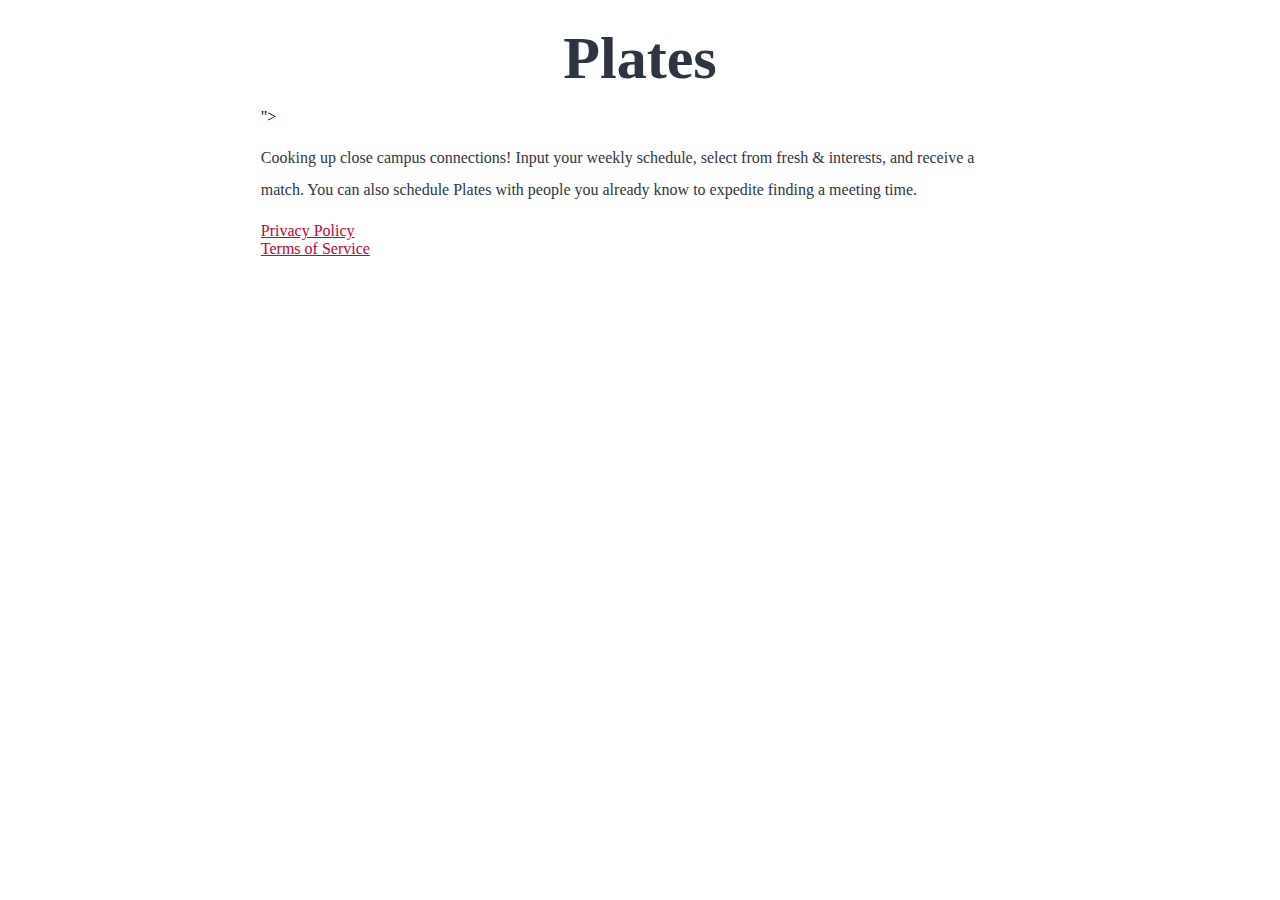
==== commit 018cb146: "Update index.html" ====
--- a/index.html
+++ b/index.html
@@ -14,23 +14,12 @@
     <body>
         <div class = "content">
             <h1>Plates </h1>
-    max-width: 50% !important;
-    height: "600" !important;
-    align-self: center !important;
 ">            
 
                 <p>                 
                 Cooking up close campus connections! Input your weekly schedule, select from fresh & interests, and receive a match. You can also schedule Plates with people you already know to expedite finding a meeting time.
             </p>
-        <ul class="links">
-                <li>
-                    <a href="https://instagram.com/ayomatthew" class="footer">Art</a>
-                </li>
-                <li>
-                    <a href="https://www.linkedin.com/in/matthewayoob/" class="footer">LinkedIn</a>
-                </li>
-                <li>
-                    <a href="" class="footer">GitHub</a>
-                </li>
              
                 <a href="privacy.html" title="Privacy Policy">Privacy Policy</a>
+                <a href="terms.html" title="Privacy Policy">Terms of Service</a>
+                
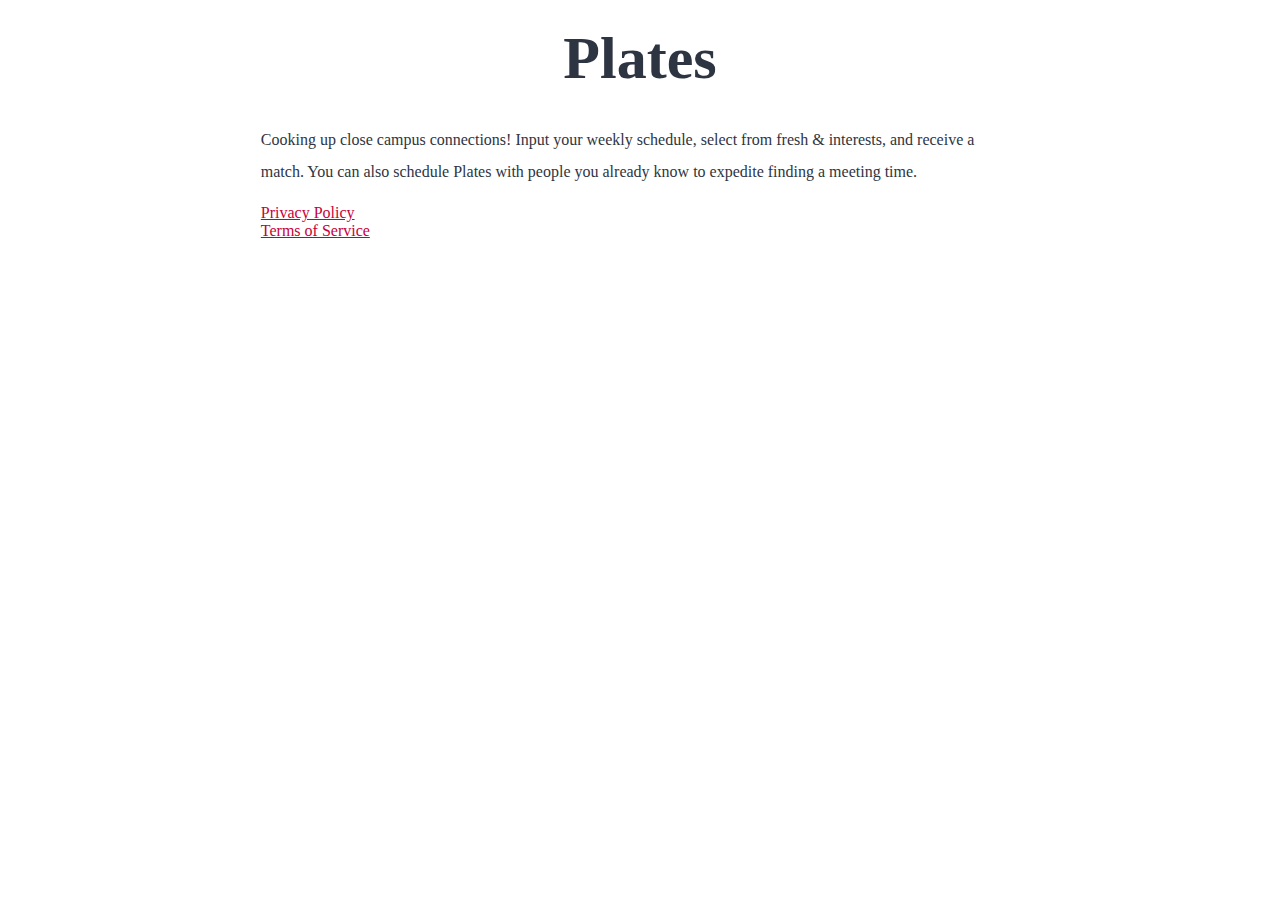
==== commit 1cb0cbe9: "Update index.html" ====
--- a/index.html
+++ b/index.html
@@ -13,9 +13,7 @@
     </head>
     <body>
         <div class = "content">
-            <h1>Plates </h1>
-">            
-
+            <h1>Plates </h1>  
                 <p>                 
                 Cooking up close campus connections! Input your weekly schedule, select from fresh & interests, and receive a match. You can also schedule Plates with people you already know to expedite finding a meeting time.
             </p>
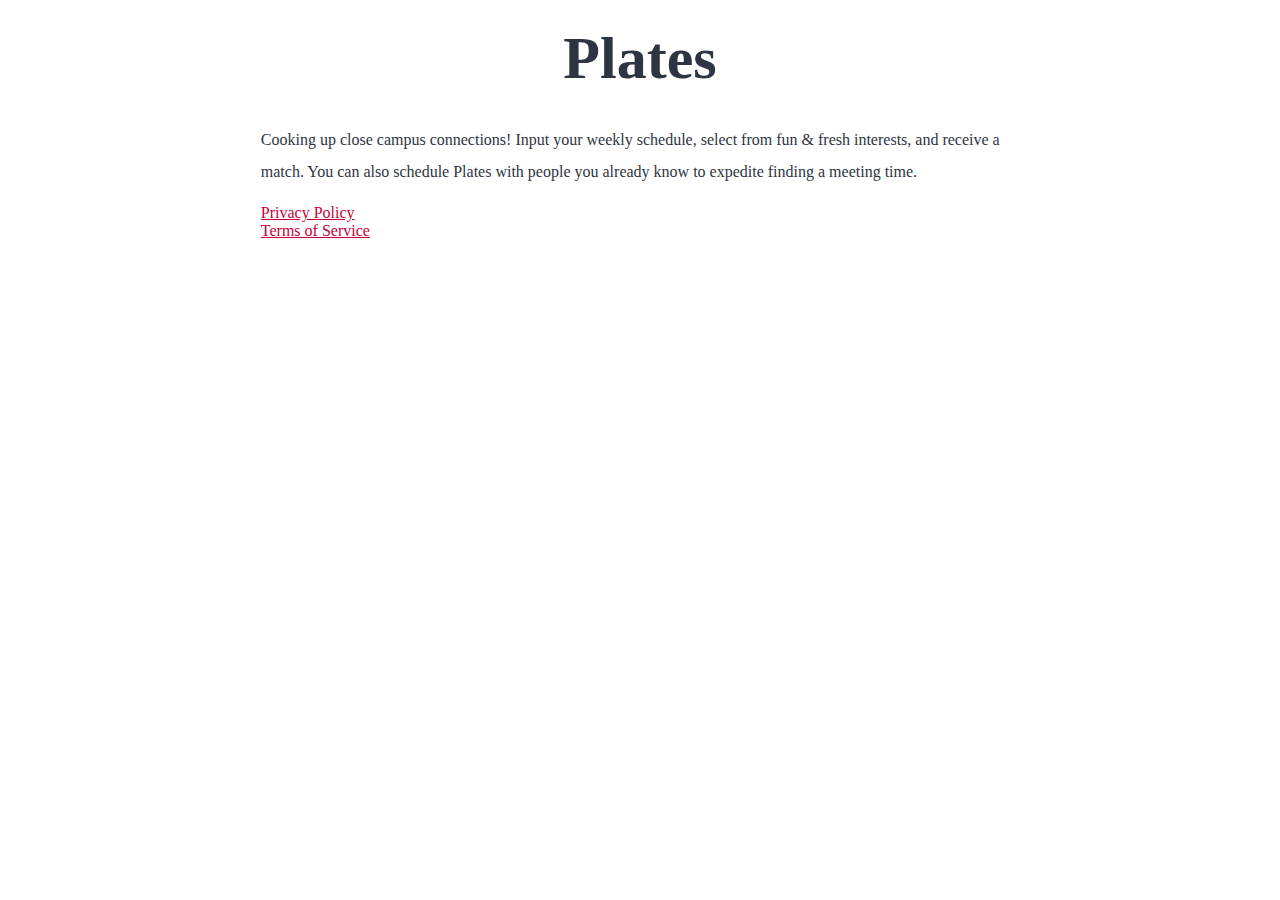
==== commit 3a85c78a: "Update index.html" ====
--- a/index.html
+++ b/index.html
@@ -15,7 +15,7 @@
         <div class = "content">
             <h1>Plates </h1>  
                 <p>                 
-                Cooking up close campus connections! Input your weekly schedule, select from fresh & interests, and receive a match. You can also schedule Plates with people you already know to expedite finding a meeting time.
+                Cooking up close campus connections! Input your weekly schedule, select from fun & fresh interests, and receive a match. You can also schedule Plates with people you already know to expedite finding a meeting time.
             </p>
              
                 <a href="privacy.html" title="Privacy Policy">Privacy Policy</a>
